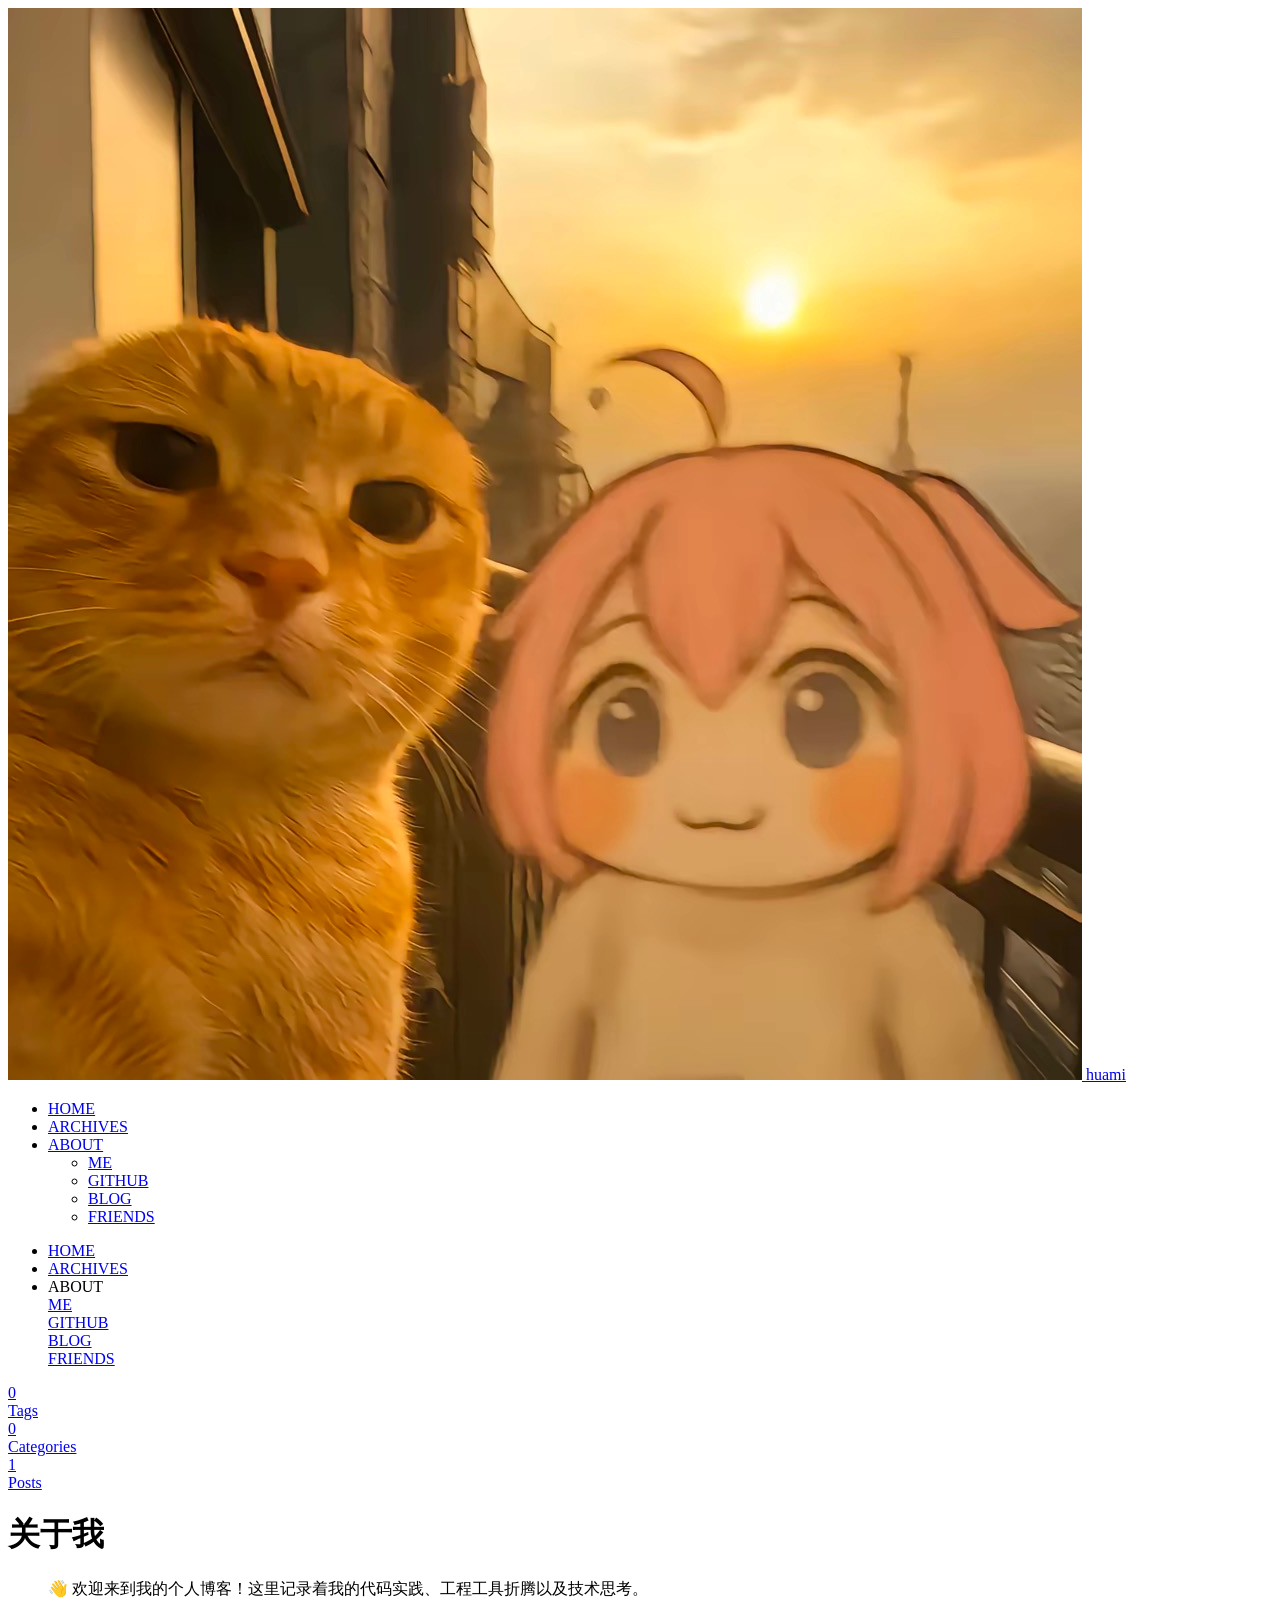
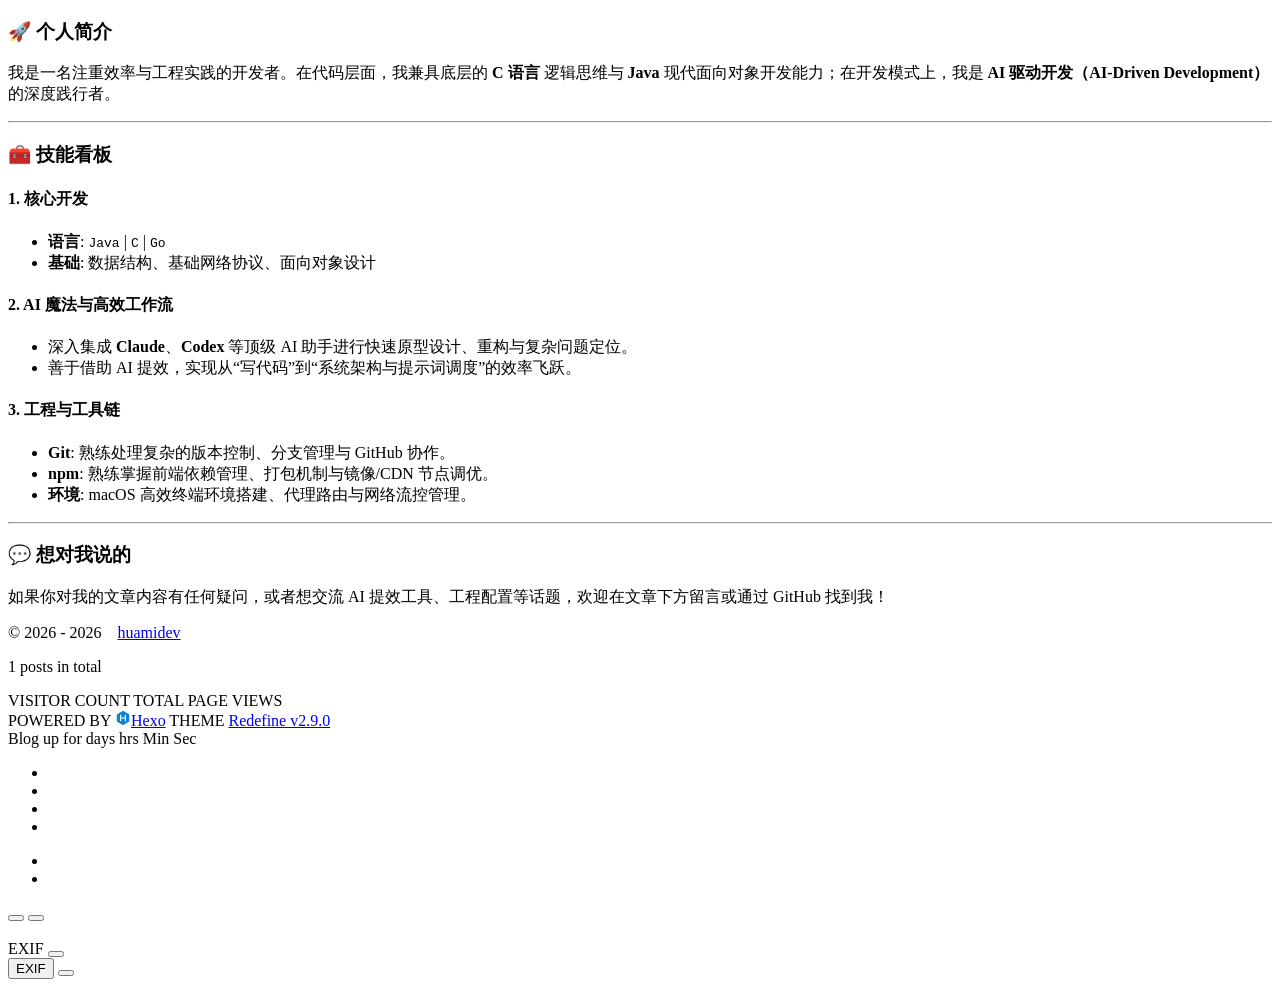
==== about/index.html @ 4a4db2a5 "Site updated: 2026-08-03 13:58:43" ====
<!DOCTYPE html>
<html lang="en">
<head>
    <meta charset="utf-8">
    <meta name="viewport" content="width=device-width, initial-scale=1">
    <meta name="keywords" content="Hexo Theme Redefine">
    
    
    <meta name="author" content="huamidev">
    
    <!-- Completely eliminate flash of wrong theme -->
    <script>
        (function() {
            const THEME_KEY = "REDEFINE-THEME-STATUS";
            const DARK = "dark", LIGHT = "light";
            
            // Get preferred theme
            function getTheme() {
                try {
                    const saved = localStorage.getItem(THEME_KEY);
                    if (saved) {
                        const { isDark } = JSON.parse(saved);
                        return isDark ? DARK : LIGHT;
                    }
                } catch (e) {}
                
                return matchMedia("(prefers-color-scheme: dark)").matches ? DARK : LIGHT;
            }
            
            // Apply theme to document
            function applyTheme(theme) {
                const isDark = theme === DARK;
                const root = document.documentElement;
                
                // Set classes for compatibility
                root.classList.add(theme);
                root.classList.remove(isDark ? LIGHT : DARK);
                root.style.colorScheme = theme;
            }
            
            // Initial application
            const theme = getTheme();
            applyTheme(theme);
            
            // Listen for system preference changes
            matchMedia("(prefers-color-scheme: dark)").addEventListener("change", ({ matches }) => {
                // Only update if using system preference (no localStorage entry)
                if (!localStorage.getItem(THEME_KEY)) {
                    applyTheme(matches ? DARK : LIGHT);
                }
            });
            
            // Set body classes ASAP (before DOMContentLoaded)
            (function() {
                const addBodyClass = () => {
                    const b = document.body;
                    if (!b) return false;
                    b.classList.add(theme + "-mode");
                    return true;
                };

                // Try immediately
                if (addBodyClass()) return;

                // Observe until body exists
                const mo = new MutationObserver(() => {
                    if (addBodyClass()) mo.disconnect();
                });
                mo.observe(document.documentElement, { childList: true, subtree: true });
            })();
        })();
    </script>
    
    <!-- preconnect -->
    <link rel="preconnect" href="https://fonts.googleapis.com">
    <link rel="preconnect" href="https://fonts.gstatic.com" crossorigin>

    
        
        
        
            <link rel="preconnect" href="https://registry.npmmirror.com" crossorigin>
        
    
    <!--- Seo Part-->
    
    <link rel="canonical" href="http://huamidev.com/about/"/>
    <meta name="robots" content="index,follow">
    <meta name="googlebot" content="index,follow">
    <meta name="revisit-after" content="1 days">
    
    
        
        <meta name="description" content="Hexo Theme Redefine, Redefine Your Hexo Journey.">
<meta property="og:type" content="website">
<meta property="og:title" content="关于我">
<meta property="og:url" content="http://huamidev.com/about/index.html">
<meta property="og:site_name" content="huami">
<meta property="og:description" content="Hexo Theme Redefine, Redefine Your Hexo Journey.">
<meta property="og:locale" content="en_US">
<meta property="og:image" content="http://huamidev.com/images/redefine-og.webp">
<meta property="article:published_time" content="2026-08-03T05:50:00.000Z">
<meta property="article:modified_time" content="2026-08-03T05:57:44.595Z">
<meta property="article:author" content="huamidev">
<meta name="twitter:card" content="summary">
<meta name="twitter:image" content="http://huamidev.com/images/redefine-og.webp">
    
    
    <!--- Icon Part-->
    <link rel="icon" type="image/png" href="/images/avatar.jpg" sizes="192x192">
    <link rel="apple-touch-icon" sizes="180x180" href="/images/avatar.jpg">
    <meta name="theme-color" content="#A31F34">
    <link rel="shortcut icon" href="/images/avatar.jpg">
    <!--- Page Info-->
    
    <title>
        
            关于我 | huami
        
    </title>

    <link rel="stylesheet" href="https://registry.npmmirror.com/hexo-theme-redefine/2.9.0/files/source/fonts/Chillax/chillax.css">

    <!--- Inject Part-->
    

    
<link rel="stylesheet" href="/css/style.css">


    
        <link rel="stylesheet" href="https://registry.npmmirror.com/hexo-theme-redefine/2.9.0/files/source/css/build/tailwind.css">
    

    <link rel="stylesheet" href="https://registry.npmmirror.com/hexo-theme-redefine/2.9.0/files/source/fonts/GeistMono/geist-mono.css">
    <link rel="stylesheet" href="https://registry.npmmirror.com/hexo-theme-redefine/2.9.0/files/source/fonts/Geist/geist.css">
    <!--- Font Part-->
    
    
    
    
    
    

    <script id="hexo-configurations">
    window.config = {"hostname":"huamidev.com","root":"/","language":"en"};
    window.theme = {"articles":{"style":{"font_size":"16px","line_height":1.5,"image_border_radius":"14px","image_alignment":"center","image_caption":false,"link_icon":true,"delete_mask":false,"title_alignment":"left","headings_top_spacing":{"h1":"3.2rem","h2":"2.4rem","h3":"1.9rem","h4":"1.6rem","h5":"1.4rem","h6":"1.3rem"}},"word_count":{"enable":true,"count":true,"min2read":true},"author_label":{"enable":true,"auto":false,"list":[]},"code_block":{"copy":true,"style":"mac","highlight_theme":{"light":"github","dark":"vs2015"},"font":{"enable":false,"family":null,"url":null}},"toc":{"enable":true,"max_depth":3,"number":false,"expand":true,"init_open":true},"copyright":{"enable":true,"default":"cc_by_nc_sa"},"lazyload":true,"pangu_js":false,"recommendation":{"enable":false,"title":"推荐阅读","limit":3,"mobile_limit":2,"placeholder":"/images/wallhaven-wqery6-light.webp","skip_dirs":[]}},"colors":{"primary":"#A31F34","secondary":null,"default_mode":"light"},"global":{"fonts":{"chinese":{"enable":false,"family":null,"url":null},"english":{"enable":false,"family":null,"url":null},"title":{"enable":false,"family":null,"url":null}},"content_max_width":"1000px","sidebar_width":"210px","hover":{"shadow":true,"scale":false},"scroll_progress":{"bar":false,"percentage":true},"website_counter":{"url":"https://cn.vercount.one/js","enable":true,"site_pv":true,"site_uv":true,"post_pv":true},"single_page":true,"preloader":{"enable":false,"custom_message":null},"side_tools":{"gear_rotation":true,"auto_expand":false},"open_graph":{"enable":true,"image":"/images/redefine-og.webp","description":"Hexo Theme Redefine, Redefine Your Hexo Journey."},"google_analytics":{"enable":false,"id":null}},"home_banner":{"enable":true,"style":"fixed","image":{"light":"/images/wallhaven-wqery6-light.webp","dark":"/images/wallhaven-wqery6-dark.webp"},"title":"huami''s personal blog","subtitle":{"text":[],"hitokoto":{"enable":false,"show_author":false,"api":"https://v1.hitokoto.cn"},"typing_speed":100,"backing_speed":80,"starting_delay":500,"backing_delay":1500,"loop":true,"smart_backspace":true},"text_color":{"light":"#fff","dark":"#d1d1b6"},"text_style":{"title_size":"2.8rem","subtitle_size":"1.5rem","line_height":1.2},"custom_font":{"enable":false,"family":null,"url":null},"social_links":{"enable":false,"style":"default","links":[{"icon":"fa-brands fa-github","url":null},{"icon":"fa-brands fa-twitter","url":null},{"icon":"fa-solid fa-at","url":"you@example.com"},{"icon":"fa-brands fa-telegram","url":null},{"icon":"/images/custom-icon.svg","url":null}],"qrs":[{"icon":"fa-brands fa-weixin","qr":null},{"icon":"/images/custom-icon.svg","qr":null}]}},"plugins":{"feed":{"enable":false},"aplayer":{"enable":false,"type":"fixed","audios":[{"name":null,"artist":null,"url":null,"cover":null,"lrc":null}]},"mermaid":{"enable":false,"version":"11.4.1","theme":{"light":"default","dark":"dark"}}},"version":"2.9.0","navbar":{"auto_hide":false,"color":{"left":"#f78736","right":"#367df7","transparency":35},"width":{"home":"1200px","pages":"1000px"},"links":{"Home":{"path":"/","icon":"fa-regular fa-house"},"Archives":{"path":"/archives","icon":"fa-regular fa-archive"},"About":{"icon":"fa-regular fa-user","submenus":{"Me":"/about/","Github":"https://github.com/huamidev.github.io","Blog":"https://huamidev.com","Friends":"/friends"}}},"search":{"enable":false,"preload":true}},"page_templates":{"friends_column":2,"tags_style":"blur","masonry":{"batch_size":12,"initial_batch_size":24}},"home":{"sidebar":{"enable":true,"position":"left","first_item":"menu","announcement":null,"show_on_mobile":true,"links":null},"article_date_format":"auto","excerpt_length":200,"categories":{"enable":true,"limit":3},"tags":{"enable":true,"limit":3}},"footer":{"runtime":true,"icon":"<i class=\"fa-solid fa-heart fa-beat\" style=\"--fa-animation-duration: 0.5s; color: #f54545\"></i>","start":"2026/8/3 13:27:57","statistics":true,"customize":null,"icp":{"enable":false,"number":null,"url":null}},"footerStart":"2026/8/3 13:27:57","mermaid":{"style":{"light":"default","dark":"dark"}}};
    window.lang_ago = {"second":"%s seconds ago","minute":"%s minutes ago","hour":"%s hours ago","day":"%s days ago","week":"%s weeks ago","month":"%s months ago","year":"%s years ago"};
    window.i18n = {"search":"Search...","toc":"On this page","prev":"Prev","next":"Next","prev_posts":"Prev posts","next_posts":"Next posts","page":"Page %d","recent_posts":"Recent Posts","share":"Share","powered_by":"POWERED BY %s","theme":"THEME","rss_feed":"RSS Feed","category":"Category","categories":"Categories","tag":"Tag","tags":"Tags","post":"Post","posts":"Posts","tagcloud":"Tag Cloud","comment":"Comment","comments":"Comments","home":"Home","archive":"Archive","archives":"Archives","top":"TOP","sticky":"Sticky","go-back-home":"Go Back Home","masonry_loading":"Loading photos...","image_viewer":"Image viewer","close":"Close","exif":{"title":"EXIF","cards":{"camera":"Camera","lens":"Lens","exposure":"Exposure","other":"Other"},"fields":{"make":"Brand","model":"Model","date_taken":"Date taken","lens_model":"Lens","focal_length":"Focal length","focus_mode":"Focus mode","shutter":"Shutter","aperture":"Aperture","iso":"ISO","exposure_program":"Exposure program","exposure_compensation":"Exposure compensation","metering_mode":"Metering mode","flash":"Flash","white_balance":"White balance","latitude":"Latitude","longitude":"Longitude","altitude":"Altitude"},"status":{"loading":"Loading...","no_exif":"No EXIF available","library_missing":"EXIF library not loaded","image_source_missing":"Image source unavailable","unavailable":"EXIF unavailable (blocked by CORS or missing metadata)","flag_unavailable":"EXIF unavailable"}},"about":"About","changelog":"Changelog","links":"Links","link":"Link","friends":"Friends","friend":"Friend","timeline":"Timeline","shuoshuo":"Shuoshuo","bookmarks":"Bookmarks","site_uv":"VISITOR COUNT","site_pv":"TOTAL PAGE VIEWS","read_more":"Read more","wordcount":"Words","min2read":"Mins","status":"Status","runtime":"Blog up for","days":"days","hours":"hrs","minutes":"Min","seconds":"Sec","optimized_by":"and Optimized by Evan","rights":"All Rights Reserved","site_posts":"%s posts in total","site_wordcount":"%s words in total","copyright":{"author":"Author","title":"Title","link":"Link","create_time":"Created at","update_time":"Updated at","license_title":"License","license_content":"This work is licensed under %s.","all_rights_reserved":"All Rights Reserved &#169; %s","public_domain":"This work is in the public domain."},"ago":{"second":"%s seconds ago","minute":"%s minutes ago","hour":"%s hours ago","day":"%s days ago","week":"%s weeks ago","month":"%s months ago","year":"%s years ago"},"create_time":"Created","update_time":"Updated","expired":"This post is written %s days ago, and the content may not be up to date."};
    window.data = {"masonry":false};
  </script>
    
    <!--- Fontawesome Part-->
    <link rel="stylesheet" href="https://registry.npmmirror.com/hexo-theme-redefine/2.9.0/files/source/fontawesome/fontawesome.min.css">
    <link rel="stylesheet" href="https://registry.npmmirror.com/hexo-theme-redefine/2.9.0/files/source/fontawesome/brands.min.css">
    <link rel="stylesheet" href="https://registry.npmmirror.com/hexo-theme-redefine/2.9.0/files/source/fontawesome/solid.min.css">
    <link rel="stylesheet" href="https://registry.npmmirror.com/hexo-theme-redefine/2.9.0/files/source/fontawesome/regular.min.css">
    
    
    
    
<meta name="generator" content="Hexo 8.1.2"></head>


<body>
	<div class="progress-bar-container">
	

	
	<span class="pjax-progress-bar"></span>
	<!--        <span class="swup-progress-icon">-->
	<!--            <i class="fa-solid fa-circle-notch fa-spin"></i>-->
	<!--        </span>-->
	
</div>

<main class="page-container" id="swup">

	

	<div class="main-content-container flex flex-col justify-between min-h-dvh">
		<div class="main-content-header">
			<header class="navbar-container px-6 md:px-12">
    <div class="navbar-content transition-navbar ">
        <div class="left">
            
                <a class="logo-image h-8 w-8 sm:w-10 sm:h-10 mr-3" href="/">
                    <img src="/images/avatar.jpg" class="w-full h-full rounded-xs">
                </a>
            
            <a class="logo-title" href="/">
                
                huami
                
            </a>
        </div>

        <div class="right">
            <!-- PC -->
            <div class="desktop">
                <ul class="navbar-list">
                    
                        
                            

                            <li class="navbar-item">
                                <!-- Menu -->
                                <a class=""
                                   href="/"
                                        >
                                    <i class="fa-regular fa-house fa-fw"></i>
                                    HOME
                                    
                                </a>

                                <!-- Submenu -->
                                
                            </li>
                    
                        
                            

                            <li class="navbar-item">
                                <!-- Menu -->
                                <a class=""
                                   href="/archives"
                                        >
                                    <i class="fa-regular fa-archive fa-fw"></i>
                                    ARCHIVES
                                    
                                </a>

                                <!-- Submenu -->
                                
                            </li>
                    
                        
                            

                            <li class="navbar-item">
                                <!-- Menu -->
                                <a class="has-dropdown"
                                   href="#"
                                        onClick=&#34;return false;&#34;>
                                    <i class="fa-regular fa-user fa-fw"></i>
                                    ABOUT
                                    <i class="fa-solid fa-chevron-down fa-fw"></i>
                                </a>

                                <!-- Submenu -->
                                
                                    <ul class="sub-menu">
                                        
                                            <li>
                                                <a href="/about/">
                                                    ME
                                                </a>
                                            </li>
                                        
                                            <li>
                                                <a target="_blank" rel="noopener" href="https://github.com/huamidev.github.io">
                                                    GITHUB
                                                </a>
                                            </li>
                                        
                                            <li>
                                                <a href="https://huamidev.com">
                                                    BLOG
                                                </a>
                                            </li>
                                        
                                            <li>
                                                <a href="/friends">
                                                    FRIENDS
                                                </a>
                                            </li>
                                        
                                    </ul>
                                
                            </li>
                    
                    
                </ul>
            </div>
            <!-- Mobile -->
            <div class="mobile">
                
                <div class="icon-item navbar-bar">
                    <div class="navbar-bar-middle"></div>
                </div>
            </div>
        </div>
    </div>

    <!-- Mobile sheet -->
    <div class="navbar-drawer h-dvh w-full absolute top-0 left-0 bg-background-color flex flex-col justify-between">
        <ul class="drawer-navbar-list flex flex-col px-4 justify-center items-start">
            
                
                    

                    <li class="drawer-navbar-item text-base my-1.5 flex flex-col w-full">
                        
                        <a class="py-1.5 px-2 flex flex-row items-center justify-between gap-1 hover:!text-primary active:!text-primary text-2xl font-semibold group border-b border-border-color hover:border-primary w-full "
                           href="/"
                        >
                            <span>
                                HOME
                            </span>
                            
                                <i class="fa-regular fa-house fa-sm fa-fw"></i>
                            
                        </a>
                        

                        
                    </li>
            
                
                    

                    <li class="drawer-navbar-item text-base my-1.5 flex flex-col w-full">
                        
                        <a class="py-1.5 px-2 flex flex-row items-center justify-between gap-1 hover:!text-primary active:!text-primary text-2xl font-semibold group border-b border-border-color hover:border-primary w-full "
                           href="/archives"
                        >
                            <span>
                                ARCHIVES
                            </span>
                            
                                <i class="fa-regular fa-archive fa-sm fa-fw"></i>
                            
                        </a>
                        

                        
                    </li>
            
                
                    

                    <li class="drawer-navbar-item-sub text-base my-1.5 flex flex-col w-full">
                        
                        <div class="py-1.5 px-2 flex flex-row items-center justify-between gap-1 hover:!text-primary active:!text-primary cursor-pointer text-2xl font-semibold group border-b border-border-color hover:border-primary w-full "
                             navbar-data-toggle="submenu-About"
                        >
                            <span>
                                ABOUT
                            </span>
                            
                                <i class="fa-solid fa-chevron-right fa-sm fa-fw transition-all"></i>
                            
                        </div>
                        

                        
                            <div class="flex-col items-start px-2 py-2 hidden" data-target="submenu-About">
                                
                                    <div class="drawer-navbar-item text-base flex flex-col justify-center items-start hover:underline active:underline hover:underline-offset-1 rounded-3xl">
                                        <a class=" text-third-text-color text-xl"
                                           href="/about/">ME</a>
                                    </div>
                                
                                    <div class="drawer-navbar-item text-base flex flex-col justify-center items-start hover:underline active:underline hover:underline-offset-1 rounded-3xl">
                                        <a class=" text-third-text-color text-xl"
                                           target="_blank" rel="noopener" href="https://github.com/huamidev.github.io">GITHUB</a>
                                    </div>
                                
                                    <div class="drawer-navbar-item text-base flex flex-col justify-center items-start hover:underline active:underline hover:underline-offset-1 rounded-3xl">
                                        <a class=" text-third-text-color text-xl"
                                           href="https://huamidev.com">BLOG</a>
                                    </div>
                                
                                    <div class="drawer-navbar-item text-base flex flex-col justify-center items-start hover:underline active:underline hover:underline-offset-1 rounded-3xl">
                                        <a class=" text-third-text-color text-xl"
                                           href="/friends">FRIENDS</a>
                                    </div>
                                
                            </div>
                        
                    </li>
            

            
            
        </ul>

        <div class="statistics flex justify-around my-2.5">
    <a class="item tag-count-item flex flex-col justify-center items-center w-20" href="/tags">
        <div class="number text-2xl sm:text-xl text-second-text-color font-semibold">0</div>
        <div class="label text-third-text-color text-sm">Tags</div>
    </a>
    <a class="item tag-count-item flex flex-col justify-center items-center w-20" href="/categories">
        <div class="number text-2xl sm:text-xl text-second-text-color font-semibold">0</div>
        <div class="label text-third-text-color text-sm">Categories</div>
    </a>
    <a class="item tag-count-item flex flex-col justify-center items-center w-20" href="/archives">
        <div class="number text-2xl sm:text-xl text-second-text-color font-semibold">1</div>
        <div class="label text-third-text-color text-sm">Posts</div>
    </a>
</div>
    </div>

    <div class="window-mask"></div>

</header>


		</div>

		<div class="main-content-body transition-fade-up">
			

			<div class="main-content">
				<div class="page-template-container">
	

	

	<div class="page-template-content markdown-body">
		
		<h1>关于我</h1>
		

		<blockquote>
<p>👋 欢迎来到我的个人博客！这里记录着我的代码实践、工程工具折腾以及技术思考。</p>
</blockquote>
<h3 id="🚀-个人简介"><a href="#🚀-个人简介" class="headerlink" title="🚀 个人简介"></a>🚀 个人简介</h3><p>我是一名注重效率与工程实践的开发者。在代码层面，我兼具底层的 <strong>C 语言</strong> 逻辑思维与 <strong>Java</strong> 现代面向对象开发能力；在开发模式上，我是 <strong>AI 驱动开发（AI-Driven Development）</strong> 的深度践行者。</p>
<hr>
<h3 id="🧰-技能看板"><a href="#🧰-技能看板" class="headerlink" title="🧰 技能看板"></a>🧰 技能看板</h3><h4 id="1-核心开发"><a href="#1-核心开发" class="headerlink" title="1. 核心开发"></a>1. 核心开发</h4><ul>
<li><strong>语言</strong>: <code>Java</code> | <code>C</code> | <code>Go</code></li>
<li><strong>基础</strong>: 数据结构、基础网络协议、面向对象设计</li>
</ul>
<h4 id="2-AI-魔法与高效工作流"><a href="#2-AI-魔法与高效工作流" class="headerlink" title="2. AI 魔法与高效工作流"></a>2. AI 魔法与高效工作流</h4><ul>
<li>深入集成 <strong>Claude</strong>、<strong>Codex</strong> 等顶级 AI 助手进行快速原型设计、重构与复杂问题定位。</li>
<li>善于借助 AI 提效，实现从“写代码”到“系统架构与提示词调度”的效率飞跃。</li>
</ul>
<h4 id="3-工程与工具链"><a href="#3-工程与工具链" class="headerlink" title="3. 工程与工具链"></a>3. 工程与工具链</h4><ul>
<li><strong>Git</strong>: 熟练处理复杂的版本控制、分支管理与 GitHub 协作。</li>
<li><strong>npm</strong>: 熟练掌握前端依赖管理、打包机制与镜像&#x2F;CDN 节点调优。</li>
<li><strong>环境</strong>: macOS 高效终端环境搭建、代理路由与网络流控管理。</li>
</ul>
<hr>
<h3 id="💬-想对我说的"><a href="#💬-想对我说的" class="headerlink" title="💬 想对我说的"></a>💬 想对我说的</h3><p>如果你对我的文章内容有任何疑问，或者想交流 AI 提效工具、工程配置等话题，欢迎在文章下方留言或通过 GitHub 找到我！</p>

	</div>

	<div class="page-template-comments">
		
	</div>
</div>

<div class="paginator">
	
</div>
  
			</div>

			
		</div>

		<div class="main-content-footer">
			<footer class="footer mt-5 py-5 h-auto text-base text-third-text-color relative border-t-2 border-t-border-color">
    <div class="info-container py-3 text-center">
        
        <div class="text-center">
            &copy;
            
              <span>2026</span>
              -
            
            2026&nbsp;&nbsp;<i class="fa-solid fa-heart fa-beat" style="--fa-animation-duration: 0.5s; color: #f54545"></i>&nbsp;&nbsp;<a href="/">huamidev</a>
            
                
                <p class="post-count space-x-0.5">
                    <span>
                        1 posts in total
                    </span>
                    
                </p>
            
        </div>
        
            <script data-swup-reload-script src="https://cn.vercount.one/js"></script>
            <div class="relative text-center lg:absolute lg:right-[20px] lg:top-1/2 lg:-translate-y-1/2 lg:text-right">
                
                    <span id="busuanzi_container_site_uv" class="lg:!block">
                        <span class="text-sm">VISITOR COUNT</span>
                        <span id="busuanzi_value_site_uv"></span>
                    </span>
                
                
                    <span id="busuanzi_container_site_pv" class="lg:!block">
                        <span class="text-sm">TOTAL PAGE VIEWS</span>
                        <span id="busuanzi_value_site_pv"></span>
                    </span>
                
            </div>
        
        <div class="relative text-center lg:absolute lg:left-[20px] lg:top-1/2 lg:-translate-y-1/2 lg:text-left">
            <span class="lg:block text-sm">POWERED BY <?xml version="1.0" encoding="utf-8"?><!DOCTYPE svg PUBLIC "-//W3C//DTD SVG 1.1//EN" "http://www.w3.org/Graphics/SVG/1.1/DTD/svg11.dtd"><svg class="relative top-[2px] inline-block align-baseline" version="1.1" id="圖層_1" xmlns="http://www.w3.org/2000/svg" xmlns:xlink="http://www.w3.org/1999/xlink" x="0px" y="0px" width="1rem" height="1rem" viewBox="0 0 512 512" enable-background="new 0 0 512 512" xml:space="preserve"><path fill="#0E83CD" d="M256.4,25.8l-200,115.5L56,371.5l199.6,114.7l200-115.5l0.4-230.2L256.4,25.8z M349,354.6l-18.4,10.7l-18.6-11V275H200v79.6l-18.4,10.7l-18.6-11v-197l18.5-10.6l18.5,10.8V237h112v-79.6l18.5-10.6l18.5,10.8V354.6z"/></svg><a target="_blank" class="text-base" href="https://hexo.io">Hexo</a></span>
            <span class="text-sm lg:block">THEME&nbsp;<a class="text-base" target="_blank" href="https://github.com/EvanNotFound/hexo-theme-redefine">Redefine v2.9.0</a></span>
        </div>
        
        
            <div>
                Blog up for <span class="odometer" id="runtime_days" ></span> days <span class="odometer" id="runtime_hours"></span> hrs <span class="odometer" id="runtime_minutes"></span> Min <span class="odometer" id="runtime_seconds"></span> Sec
            </div>
        
        
            <script data-swup-reload-script>
                try {
                    function odometer_init() {
                    const elements = document.querySelectorAll('.odometer');
                    elements.forEach(el => {
                        new Odometer({
                            el,
                            format: '( ddd).dd',
                            duration: 200
                        });
                    });
                    }
                    odometer_init();
                } catch (error) {}
            </script>
        
        
        
    </div>  
</footer>
		</div>
	</div>

	

	<div class="right-side-tools-container">
		<div class="side-tools-container">
	<ul class="hidden-tools-list">
		<li class="right-bottom-tools tool-font-adjust-plus flex justify-center items-center">
			<i class="fa-regular fa-magnifying-glass-plus"></i>
		</li>

		<li class="right-bottom-tools tool-font-adjust-minus flex justify-center items-center">
			<i class="fa-regular fa-magnifying-glass-minus"></i>
		</li>

		<li class="right-bottom-tools tool-dark-light-toggle flex justify-center items-center">
			<i class="fa-regular fa-moon"></i>
		</li>

		<!-- rss -->
		

		

		<li class="right-bottom-tools tool-scroll-to-bottom flex justify-center items-center">
			<i class="fa-regular fa-arrow-down"></i>
		</li>
	</ul>

	<ul class="visible-tools-list">
		<li class="right-bottom-tools toggle-tools-list flex justify-center items-center">
			<i class="fa-regular fa-cog fa-spin"></i>
		</li>
		
		<li class="right-bottom-tools tool-scroll-to-top flex justify-center items-center">
			<i class="arrow-up fas fa-arrow-up"></i>
			<span class="percent"></span>
		</li>
		
		
	</ul>
</div>
	</div>

	<div class="image-viewer-container" role="dialog" aria-modal="true" aria-label="Image viewer">
	<button class="image-viewer-close" type="button" aria-label="Close">
		<i class="fa-solid fa-xmark"></i>
	</button>
	<button class="image-viewer-prev" type="button" aria-label="Prev">
		<i class="fa-solid fa-chevron-left"></i>
	</button>
	<div class="image-viewer-frame">
		<img src="" alt="">
	</div>
	<div class="image-viewer-exif-panel hidden absolute left-1/2 bottom-20 -translate-x-1/2 w-[min(92vw,420px)] max-h-[60vh] overflow-hidden rounded-2xl bg-background-color-transparent-80 p-4 text-left shadow-redefine-flat backdrop-blur-md" role="dialog" aria-label="EXIF" aria-hidden="true">
		<div class="flex items-center justify-between mb-3">
			<span class="text-sm font-semibold text-first-text-color">EXIF</span>
			<button class="image-viewer-exif-close flex h-8 w-8 items-center justify-center rounded-full bg-background-color-transparent-80 text-first-text-color transition hover:bg-background-color-transparent-40" type="button" aria-label="Close">
				<i class="fa-solid fa-xmark text-[0.65rem]"></i>
			</button>
		</div>
		<div class="image-viewer-exif-cards grid grid-cols-1 sm:grid-cols-2 gap-3 max-h-[50vh] overflow-y-auto pr-1 scrollbar-hide"></div>
		<template class="image-viewer-exif-card-template">
			<div class="rounded-lg bg-background-color-transparent-40 px-3 py-2">
				<div class="image-viewer-exif-card-header flex items-center gap-2 mb-1">
					<i class="image-viewer-exif-card-icon fa-solid fa-circle-info text-xs text-third-text-color"></i>
					<div class="image-viewer-exif-card-title text-xs font-semibold text-first-text-color"></div>
				</div>
				<div class="image-viewer-exif-card-items flex flex-col gap-1"></div>
			</div>
		</template>
	</div>
	<button class="image-viewer-exif-toggle flex items-center gap-2 hidden absolute left-1/2 bottom-6 -translate-x-1/2 rounded-full border border-border-color bg-background-color-transparent-80 px-4 py-2 text-first-text-color backdrop-blur-md transition hover:bg-background-color-transparent-40" type="button" aria-label="EXIF" aria-expanded="false">
		<i class="fa-solid fa-circle-info text-xs"></i>
		<span class="text-xs font-semibold uppercase tracking-wider">EXIF</span>
	</button>
	<button class="image-viewer-next" type="button" aria-label="Next">
		<i class="fa-solid fa-chevron-right"></i>
	</button>
</div>


	

</main>


<script  src="https://registry.npmmirror.com/hexo-theme-redefine/2.9.0/files/source/js/build/libs/Swup.min.js" ></script><script  src="https://registry.npmmirror.com/hexo-theme-redefine/2.9.0/files/source/js/build/libs/SwupSlideTheme.min.js" ></script><script  src="https://registry.npmmirror.com/hexo-theme-redefine/2.9.0/files/source/js/build/libs/SwupScriptsPlugin.min.js" ></script><script  src="https://registry.npmmirror.com/hexo-theme-redefine/2.9.0/files/source/js/build/libs/SwupProgressPlugin.min.js" ></script><script  src="https://registry.npmmirror.com/hexo-theme-redefine/2.9.0/files/source/js/build/libs/SwupScrollPlugin.min.js" ></script><script  src="https://registry.npmmirror.com/hexo-theme-redefine/2.9.0/files/source/js/build/libs/SwupPreloadPlugin.min.js" ></script>
<script>
    window.swup = new Swup({
        plugins: [
            new SwupScriptsPlugin({
                optin: true,
            }),
            new SwupProgressPlugin(),
            new SwupScrollPlugin({
                offset: 80,
            }),
            new SwupSlideTheme({
                mainElement: ".main-content-body",
            }),
            new SwupPreloadPlugin(),
        ],
        containers: ["#swup"],
    });

    window.dispatchEvent(
        new CustomEvent("redefine:swup:ready", {
            detail: {
                swup: window.swup,
            },
        }),
    );
</script>



	<script type="module" src="https://registry.npmmirror.com/hexo-theme-redefine/2.9.0/files/source/js/build/main.js" ></script>


    <script  src="https://registry.npmmirror.com/hexo-theme-redefine/2.9.0/files/source/js/build/libs/odometer.min.js" ></script>
    <link rel="stylesheet" href="https://registry.npmmirror.com/hexo-theme-redefine/2.9.0/files/source/assets/odometer-theme-minimal.css">













<script  src="https://registry.npmmirror.com/hexo-theme-redefine/2.9.0/files/source/js/build/libs/moment-with-locales.min.js" data-swup-reload-script></script>


	
</body>

</html>
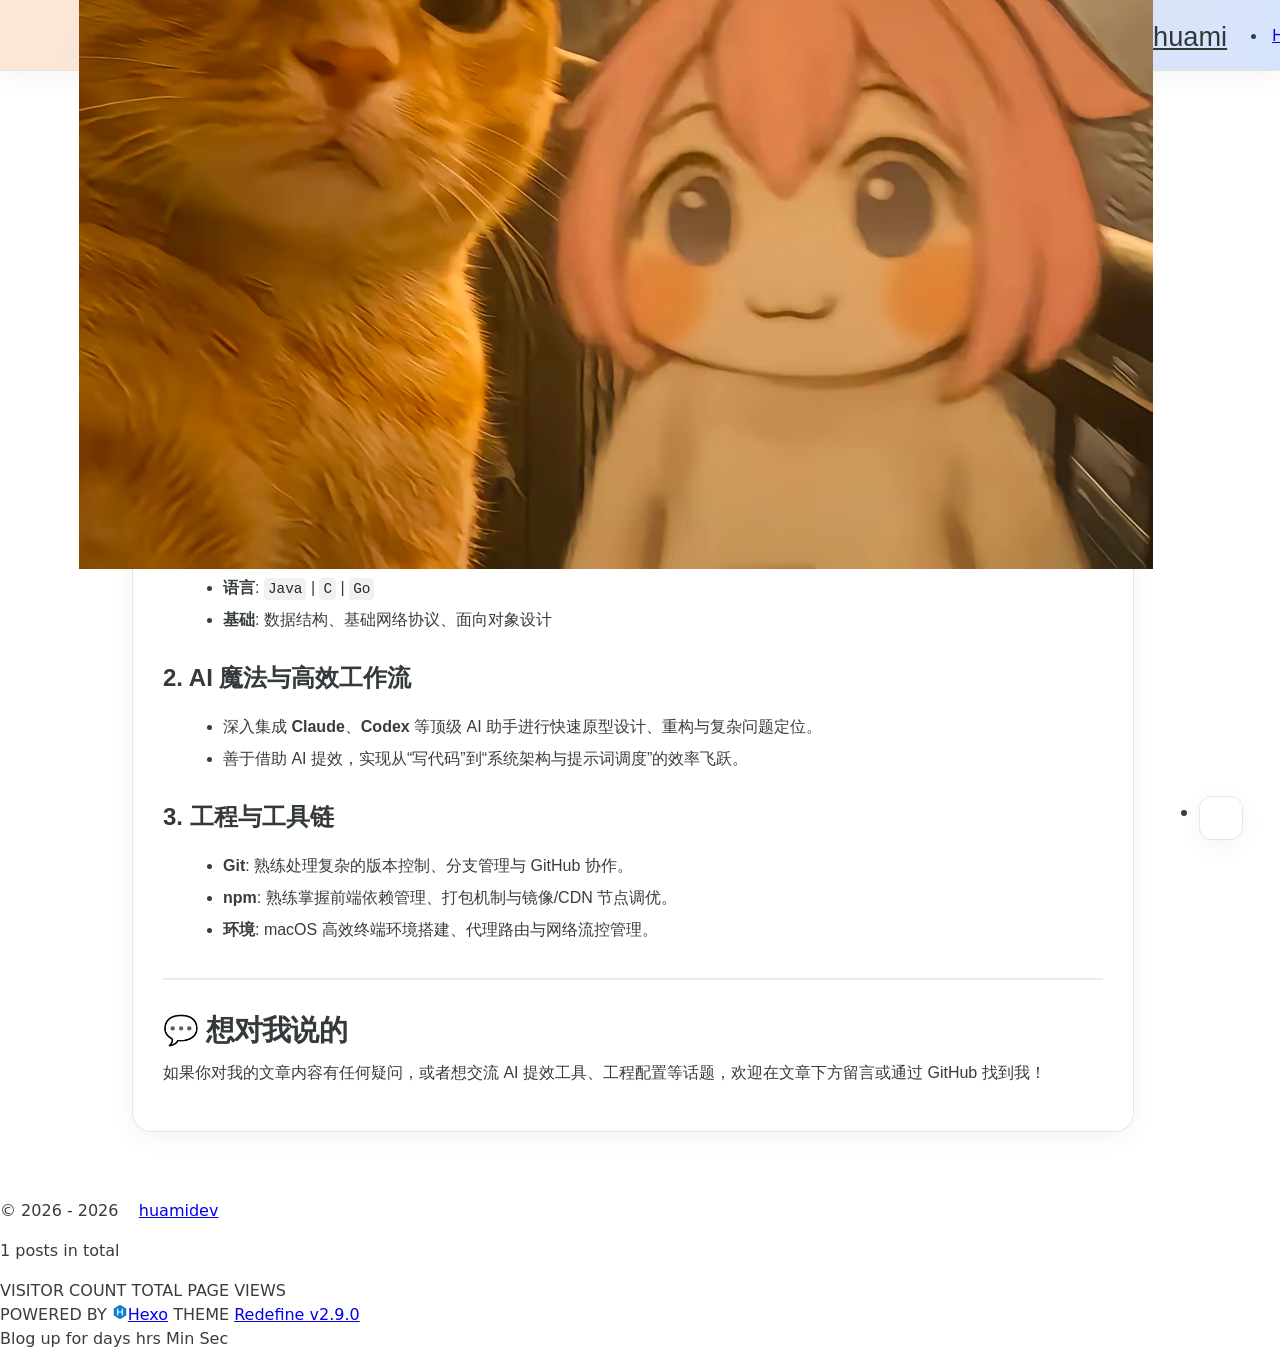
==== commit ac5442eb: "Site updated: 2026-08-03 14:25:28" ====
--- a/about/index.html
+++ b/about/index.html
@@ -109,7 +109,7 @@
     <!--- Icon Part-->
     <link rel="icon" type="image/png" href="/images/avatar.jpg" sizes="192x192">
     <link rel="apple-touch-icon" sizes="180x180" href="/images/avatar.jpg">
-    <meta name="theme-color" content="#A31F34">
+    <meta name="theme-color" content="#2D4A43">
     <link rel="shortcut icon" href="/images/avatar.jpg">
     <!--- Page Info-->
     
@@ -144,7 +144,7 @@
 
     <script id="hexo-configurations">
     window.config = {"hostname":"huamidev.com","root":"/","language":"en"};
-    window.theme = {"articles":{"style":{"font_size":"16px","line_height":1.5,"image_border_radius":"14px","image_alignment":"center","image_caption":false,"link_icon":true,"delete_mask":false,"title_alignment":"left","headings_top_spacing":{"h1":"3.2rem","h2":"2.4rem","h3":"1.9rem","h4":"1.6rem","h5":"1.4rem","h6":"1.3rem"}},"word_count":{"enable":true,"count":true,"min2read":true},"author_label":{"enable":true,"auto":false,"list":[]},"code_block":{"copy":true,"style":"mac","highlight_theme":{"light":"github","dark":"vs2015"},"font":{"enable":false,"family":null,"url":null}},"toc":{"enable":true,"max_depth":3,"number":false,"expand":true,"init_open":true},"copyright":{"enable":true,"default":"cc_by_nc_sa"},"lazyload":true,"pangu_js":false,"recommendation":{"enable":false,"title":"推荐阅读","limit":3,"mobile_limit":2,"placeholder":"/images/wallhaven-wqery6-light.webp","skip_dirs":[]}},"colors":{"primary":"#A31F34","secondary":null,"default_mode":"light"},"global":{"fonts":{"chinese":{"enable":false,"family":null,"url":null},"english":{"enable":false,"family":null,"url":null},"title":{"enable":false,"family":null,"url":null}},"content_max_width":"1000px","sidebar_width":"210px","hover":{"shadow":true,"scale":false},"scroll_progress":{"bar":false,"percentage":true},"website_counter":{"url":"https://cn.vercount.one/js","enable":true,"site_pv":true,"site_uv":true,"post_pv":true},"single_page":true,"preloader":{"enable":false,"custom_message":null},"side_tools":{"gear_rotation":true,"auto_expand":false},"open_graph":{"enable":true,"image":"/images/redefine-og.webp","description":"Hexo Theme Redefine, Redefine Your Hexo Journey."},"google_analytics":{"enable":false,"id":null}},"home_banner":{"enable":true,"style":"fixed","image":{"light":"/images/wallhaven-wqery6-light.webp","dark":"/images/wallhaven-wqery6-dark.webp"},"title":"huami''s personal blog","subtitle":{"text":[],"hitokoto":{"enable":false,"show_author":false,"api":"https://v1.hitokoto.cn"},"typing_speed":100,"backing_speed":80,"starting_delay":500,"backing_delay":1500,"loop":true,"smart_backspace":true},"text_color":{"light":"#fff","dark":"#d1d1b6"},"text_style":{"title_size":"2.8rem","subtitle_size":"1.5rem","line_height":1.2},"custom_font":{"enable":false,"family":null,"url":null},"social_links":{"enable":false,"style":"default","links":[{"icon":"fa-brands fa-github","url":null},{"icon":"fa-brands fa-twitter","url":null},{"icon":"fa-solid fa-at","url":"you@example.com"},{"icon":"fa-brands fa-telegram","url":null},{"icon":"/images/custom-icon.svg","url":null}],"qrs":[{"icon":"fa-brands fa-weixin","qr":null},{"icon":"/images/custom-icon.svg","qr":null}]}},"plugins":{"feed":{"enable":false},"aplayer":{"enable":false,"type":"fixed","audios":[{"name":null,"artist":null,"url":null,"cover":null,"lrc":null}]},"mermaid":{"enable":false,"version":"11.4.1","theme":{"light":"default","dark":"dark"}}},"version":"2.9.0","navbar":{"auto_hide":false,"color":{"left":"#f78736","right":"#367df7","transparency":35},"width":{"home":"1200px","pages":"1000px"},"links":{"Home":{"path":"/","icon":"fa-regular fa-house"},"Archives":{"path":"/archives","icon":"fa-regular fa-archive"},"About":{"icon":"fa-regular fa-user","submenus":{"Me":"/about/","Github":"https://github.com/huamidev.github.io","Blog":"https://huamidev.com","Friends":"/friends"}}},"search":{"enable":false,"preload":true}},"page_templates":{"friends_column":2,"tags_style":"blur","masonry":{"batch_size":12,"initial_batch_size":24}},"home":{"sidebar":{"enable":true,"position":"left","first_item":"menu","announcement":null,"show_on_mobile":true,"links":null},"article_date_format":"auto","excerpt_length":200,"categories":{"enable":true,"limit":3},"tags":{"enable":true,"limit":3}},"footer":{"runtime":true,"icon":"<i class=\"fa-solid fa-heart fa-beat\" style=\"--fa-animation-duration: 0.5s; color: #f54545\"></i>","start":"2026/8/3 13:27:57","statistics":true,"customize":null,"icp":{"enable":false,"number":null,"url":null}},"footerStart":"2026/8/3 13:27:57","mermaid":{"style":{"light":"default","dark":"dark"}}};
+    window.theme = {"articles":{"style":{"font_size":"16px","line_height":1.5,"image_border_radius":"14px","image_alignment":"center","image_caption":false,"link_icon":true,"delete_mask":false,"title_alignment":"left","headings_top_spacing":{"h1":"3.2rem","h2":"2.4rem","h3":"1.9rem","h4":"1.6rem","h5":"1.4rem","h6":"1.3rem"}},"word_count":{"enable":true,"count":true,"min2read":true},"author_label":{"enable":true,"auto":false,"list":[]},"code_block":{"copy":true,"style":"mac","highlight_theme":{"light":"github","dark":"vs2015"},"font":{"enable":false,"family":null,"url":null}},"toc":{"enable":true,"max_depth":3,"number":false,"expand":true,"init_open":true},"copyright":{"enable":true,"default":"cc_by_nc_sa"},"lazyload":true,"pangu_js":false,"recommendation":{"enable":false,"title":"推荐阅读","limit":3,"mobile_limit":2,"placeholder":"/images/wallhaven-wqery6-light.webp","skip_dirs":[]}},"colors":{"primary":"#2D4A43","secondary":null,"default_mode":"light"},"global":{"fonts":{"chinese":{"enable":false,"family":null,"url":null},"english":{"enable":false,"family":null,"url":null},"title":{"enable":false,"family":null,"url":null}},"content_max_width":"1000px","sidebar_width":"210px","hover":{"shadow":true,"scale":false},"scroll_progress":{"bar":false,"percentage":true},"website_counter":{"url":"https://cn.vercount.one/js","enable":true,"site_pv":true,"site_uv":true,"post_pv":true},"single_page":true,"preloader":{"enable":false,"custom_message":null},"side_tools":{"gear_rotation":true,"auto_expand":false},"open_graph":{"enable":true,"image":"/images/redefine-og.webp","description":"Hexo Theme Redefine, Redefine Your Hexo Journey."},"google_analytics":{"enable":false,"id":null}},"home_banner":{"enable":true,"style":"fixed","image":{"light":"/images/backround-mac.jpg","dark":"/images/backround-mac.jpg"},"title":"huami''s personal blog","subtitle":{"text":[],"hitokoto":{"enable":false,"show_author":false,"api":"https://v1.hitokoto.cn"},"typing_speed":100,"backing_speed":80,"starting_delay":500,"backing_delay":1500,"loop":true,"smart_backspace":true},"text_color":{"light":"#fff","dark":"#d1d1b6"},"text_style":{"title_size":"2.8rem","subtitle_size":"1.5rem","line_height":1.2},"custom_font":{"enable":false,"family":null,"url":null},"social_links":{"enable":false,"style":"default","links":[{"icon":"fa-brands fa-github","url":null},{"icon":"fa-brands fa-twitter","url":null},{"icon":"fa-solid fa-at","url":"you@example.com"},{"icon":"fa-brands fa-telegram","url":null},{"icon":"/images/custom-icon.svg","url":null}],"qrs":[{"icon":"fa-brands fa-weixin","qr":null},{"icon":"/images/custom-icon.svg","qr":null}]}},"plugins":{"feed":{"enable":false},"aplayer":{"enable":false,"type":"fixed","audios":[{"name":null,"artist":null,"url":null,"cover":null,"lrc":null}]},"mermaid":{"enable":false,"version":"11.4.1","theme":{"light":"default","dark":"dark"}}},"version":"2.9.0","navbar":{"auto_hide":false,"color":{"left":"#f78736","right":"#367df7","transparency":35},"width":{"home":"1200px","pages":"1000px"},"links":{"Home":{"path":"/","icon":"fa-regular fa-house"},"Archives":{"path":"/archives","icon":"fa-regular fa-archive"},"About":{"icon":"fa-regular fa-user","submenus":{"Me":"/about/","Github":"https://github.com/huamidev.github.io","Blog":"https://huamidev.com","Friends":"/friends"}}},"search":{"enable":false,"preload":true}},"page_templates":{"friends_column":2,"tags_style":"blur","masonry":{"batch_size":12,"initial_batch_size":24}},"home":{"sidebar":{"enable":true,"position":"left","first_item":"menu","announcement":null,"show_on_mobile":true,"links":null},"article_date_format":"auto","excerpt_length":200,"categories":{"enable":true,"limit":3},"tags":{"enable":true,"limit":3}},"footer":{"runtime":true,"icon":"<i class=\"fa-solid fa-heart fa-beat\" style=\"--fa-animation-duration: 0.5s; color: #f54545\"></i>","start":"2026/8/3 13:27:57","statistics":true,"customize":null,"icp":{"enable":false,"number":null,"url":null}},"footerStart":"2026/8/3 13:27:57","mermaid":{"style":{"light":"default","dark":"dark"}}};
     window.lang_ago = {"second":"%s seconds ago","minute":"%s minutes ago","hour":"%s hours ago","day":"%s days ago","week":"%s weeks ago","month":"%s months ago","year":"%s years ago"};
     window.i18n = {"search":"Search...","toc":"On this page","prev":"Prev","next":"Next","prev_posts":"Prev posts","next_posts":"Next posts","page":"Page %d","recent_posts":"Recent Posts","share":"Share","powered_by":"POWERED BY %s","theme":"THEME","rss_feed":"RSS Feed","category":"Category","categories":"Categories","tag":"Tag","tags":"Tags","post":"Post","posts":"Posts","tagcloud":"Tag Cloud","comment":"Comment","comments":"Comments","home":"Home","archive":"Archive","archives":"Archives","top":"TOP","sticky":"Sticky","go-back-home":"Go Back Home","masonry_loading":"Loading photos...","image_viewer":"Image viewer","close":"Close","exif":{"title":"EXIF","cards":{"camera":"Camera","lens":"Lens","exposure":"Exposure","other":"Other"},"fields":{"make":"Brand","model":"Model","date_taken":"Date taken","lens_model":"Lens","focal_length":"Focal length","focus_mode":"Focus mode","shutter":"Shutter","aperture":"Aperture","iso":"ISO","exposure_program":"Exposure program","exposure_compensation":"Exposure compensation","metering_mode":"Metering mode","flash":"Flash","white_balance":"White balance","latitude":"Latitude","longitude":"Longitude","altitude":"Altitude"},"status":{"loading":"Loading...","no_exif":"No EXIF available","library_missing":"EXIF library not loaded","image_source_missing":"Image source unavailable","unavailable":"EXIF unavailable (blocked by CORS or missing metadata)","flag_unavailable":"EXIF unavailable"}},"about":"About","changelog":"Changelog","links":"Links","link":"Link","friends":"Friends","friend":"Friend","timeline":"Timeline","shuoshuo":"Shuoshuo","bookmarks":"Bookmarks","site_uv":"VISITOR COUNT","site_pv":"TOTAL PAGE VIEWS","read_more":"Read more","wordcount":"Words","min2read":"Mins","status":"Status","runtime":"Blog up for","days":"days","hours":"hrs","minutes":"Min","seconds":"Sec","optimized_by":"and Optimized by Evan","rights":"All Rights Reserved","site_posts":"%s posts in total","site_wordcount":"%s words in total","copyright":{"author":"Author","title":"Title","link":"Link","create_time":"Created at","update_time":"Updated at","license_title":"License","license_content":"This work is licensed under %s.","all_rights_reserved":"All Rights Reserved &#169; %s","public_domain":"This work is in the public domain."},"ago":{"second":"%s seconds ago","minute":"%s minutes ago","hour":"%s hours ago","day":"%s days ago","week":"%s weeks ago","month":"%s months ago","year":"%s years ago"},"create_time":"Created","update_time":"Updated","expired":"This post is written %s days ago, and the content may not be up to date."};
     window.data = {"masonry":false};
--- a/css/style.css
+++ b/css/style.css
@@ -0,0 +1,5918 @@
+.title-hover-animation {
+  display: inline-block;
+  position: relative;
+  border-bottom: none;
+  line-height: 1.3;
+  vertical-align: top;
+  color: var(--second-text-color);
+}
+.title-hover-animation::before {
+  content: '';
+  position: absolute;
+  width: 100%;
+  height: 2px;
+  bottom: -4px;
+  left: 0;
+  background-color: var(--second-text-color);
+  visibility: hidden;
+  transform: scaleX(0);
+  transition-property: color, background, box-shadow, border-color, visibility, transform;
+  transition-delay: 0s, 0s, 0s, 0s, 0s, 0s;
+  transition-duration: 0.2s, 0.2s, 0.2s, 0.2s, 0.2s, 0.2s;
+  transition-timing-function: ease, ease, ease, ease, ease-in-out, ease-in-out;
+}
+@-moz-keyframes fade-in-down {
+  0% {
+    opacity: 0;
+    transform: translateY(-50px);
+  }
+  100% {
+    opacity: 1;
+    transform: translateY(0);
+  }
+}
+@-webkit-keyframes fade-in-down {
+  0% {
+    opacity: 0;
+    transform: translateY(-50px);
+  }
+  100% {
+    opacity: 1;
+    transform: translateY(0);
+  }
+}
+@-o-keyframes fade-in-down {
+  0% {
+    opacity: 0;
+    transform: translateY(-50px);
+  }
+  100% {
+    opacity: 1;
+    transform: translateY(0);
+  }
+}
+@keyframes fade-in-down {
+  0% {
+    opacity: 0;
+    transform: translateY(-50px);
+  }
+  100% {
+    opacity: 1;
+    transform: translateY(0);
+  }
+}
+@-moz-keyframes icon-animate {
+  0%, 100% {
+    transform: scale(1);
+  }
+  10%, 30% {
+    transform: scale(0.88);
+  }
+  20%, 40%, 60%, 80% {
+    transform: scale(1.08);
+  }
+  50%, 70% {
+    transform: scale(1.08);
+  }
+}
+@-webkit-keyframes icon-animate {
+  0%, 100% {
+    transform: scale(1);
+  }
+  10%, 30% {
+    transform: scale(0.88);
+  }
+  20%, 40%, 60%, 80% {
+    transform: scale(1.08);
+  }
+  50%, 70% {
+    transform: scale(1.08);
+  }
+}
+@-o-keyframes icon-animate {
+  0%, 100% {
+    transform: scale(1);
+  }
+  10%, 30% {
+    transform: scale(0.88);
+  }
+  20%, 40%, 60%, 80% {
+    transform: scale(1.08);
+  }
+  50%, 70% {
+    transform: scale(1.08);
+  }
+}
+@keyframes icon-animate {
+  0%, 100% {
+    transform: scale(1);
+  }
+  10%, 30% {
+    transform: scale(0.88);
+  }
+  20%, 40%, 60%, 80% {
+    transform: scale(1.08);
+  }
+  50%, 70% {
+    transform: scale(1.08);
+  }
+}
+:root {
+  --background-color: #fff;
+  --background-color-transparent: rgba(255,255,255,0.6);
+  --background-color-transparent-15: rgba(255,255,255,0.15);
+  --background-color-transparent-40: rgba(255,255,255,0.4);
+  --background-color-transparent-80: rgba(255,255,255,0.8);
+  --second-background-color: #fafafa;
+  --third-background-color: #f7f7f7;
+  --third-background-color-transparent: rgba(241,241,241,0.6);
+  --primary-color: #2d4a43;
+  --first-text-color: #323739;
+  --second-text-color: #343a3c;
+  --third-text-color: #5c6669;
+  --fourth-text-color: #eaeced;
+  --default-text-color: #373d3f;
+  --invert-text-color: #bebec6;
+  --border-color: rgba(0,0,0,0.08);
+  --selection-color: #3c6259;
+  --shadow-color-1: rgba(0,0,0,0.08);
+  --shadow-color-2: rgba(0,0,0,0.05);
+  --shadow-hover-color: rgba(0,0,0,0.28);
+  --scrollbar-color: #c1c1c1;
+  --scrollbar-color-hover: #a1a1a1;
+  --scroll-bar-bg-color: #fafafa;
+  --link-color: #323739;
+  --copyright-info-color: #c03;
+  --avatar-background-color: #06c;
+  --pjax-progress-bar-color: linear-gradient(45deg, #f10006, #ef5b00, #e59c01, #19ca05, #00cab5, #0264c8, #c303c3);
+  --archive-timeline-last-child-color: linear-gradient(to bottom, #e8e8e8 60%, rgba(0,0,0,0) 100%) 1 100%;
+  --note-blue-title-bg: #d6f7fb;
+  --note-red-title-bg: #fde9e9;
+  --note-cyan-title-bg: #e9fdf9;
+  --note-green-title-bg: #e9fde9;
+  --note-yellow-title-bg: #fdf9e9;
+  --note-gray-title-bg: #f9f9f9;
+  --note-type-title-bg: #fdf3e9;
+  --note-black-title-bg: #e9e9e9;
+  --note-purple-title-bg: #f9e9fd;
+  --home-banner-text-color: #fff;
+  --home-banner-icons-container-border-color: rgba(255,255,255,0.35);
+  --home-banner-icons-container-background-color: rgba(255,255,255,0.3);
+  --redefine-box-shadow: var(--shadow-color-2) 0px 6px 24px 0px, var(--shadow-color-1) 0px 0px 0px 1px;
+  --redefine-box-shadow-hover: var(--shadow-color-2) 0px 6px 24px 0px, var(--shadow-color-1) 0px 0px 0px 1px, var(--shadow-color-1) 0px 0px 0px 1px inset;
+  --redefine-box-shadow-flat: var(--shadow-color-2) 0px 1px 4px 0px, var(--shadow-color-1) 0px 0px 0px 1px;
+  --redefine-box-shadow-flat-hover: var(--shadow-color-2) 0px 1px 4px 0px, var(--shadow-color-1) 0px 0px 0px 1px, var(--shadow-color-1) 0px 0px 0px 1px inset;
+  --mermaid-theme: $mermaid-theme;
+}
+.light {
+  --background-color: #fff;
+  --background-color-transparent: rgba(255,255,255,0.6);
+  --background-color-transparent-15: rgba(255,255,255,0.15);
+  --background-color-transparent-40: rgba(255,255,255,0.4);
+  --background-color-transparent-80: rgba(255,255,255,0.8);
+  --second-background-color: #fafafa;
+  --third-background-color: #f7f7f7;
+  --third-background-color-transparent: rgba(241,241,241,0.6);
+  --primary-color: #2d4a43;
+  --first-text-color: #323739;
+  --second-text-color: #343a3c;
+  --third-text-color: #5c6669;
+  --fourth-text-color: #eaeced;
+  --default-text-color: #373d3f;
+  --invert-text-color: #bebec6;
+  --border-color: rgba(0,0,0,0.08);
+  --selection-color: #3c6259;
+  --shadow-color-1: rgba(0,0,0,0.08);
+  --shadow-color-2: rgba(0,0,0,0.05);
+  --shadow-hover-color: rgba(0,0,0,0.28);
+  --scrollbar-color: #c1c1c1;
+  --scrollbar-color-hover: #a1a1a1;
+  --scroll-bar-bg-color: #fafafa;
+  --link-color: #323739;
+  --copyright-info-color: #c03;
+  --avatar-background-color: #06c;
+  --pjax-progress-bar-color: linear-gradient(45deg, #f10006, #ef5b00, #e59c01, #19ca05, #00cab5, #0264c8, #c303c3);
+  --archive-timeline-last-child-color: linear-gradient(to bottom, #e8e8e8 60%, rgba(0,0,0,0) 100%) 1 100%;
+  --note-blue-title-bg: #d6f7fb;
+  --note-red-title-bg: #fde9e9;
+  --note-cyan-title-bg: #e9fdf9;
+  --note-green-title-bg: #e9fde9;
+  --note-yellow-title-bg: #fdf9e9;
+  --note-gray-title-bg: #f9f9f9;
+  --note-type-title-bg: #fdf3e9;
+  --note-black-title-bg: #e9e9e9;
+  --note-purple-title-bg: #f9e9fd;
+  --home-banner-text-color: #fff;
+  --home-banner-icons-container-border-color: rgba(255,255,255,0.35);
+  --home-banner-icons-container-background-color: rgba(255,255,255,0.3);
+  --redefine-box-shadow: var(--shadow-color-2) 0px 6px 24px 0px, var(--shadow-color-1) 0px 0px 0px 1px;
+  --redefine-box-shadow-hover: var(--shadow-color-2) 0px 6px 24px 0px, var(--shadow-color-1) 0px 0px 0px 1px, var(--shadow-color-1) 0px 0px 0px 1px inset;
+  --redefine-box-shadow-flat: var(--shadow-color-2) 0px 1px 4px 0px, var(--shadow-color-1) 0px 0px 0px 1px;
+  --redefine-box-shadow-flat-hover: var(--shadow-color-2) 0px 1px 4px 0px, var(--shadow-color-1) 0px 0px 0px 1px, var(--shadow-color-1) 0px 0px 0px 1px inset;
+  --mermaid-theme: $mermaid-theme;
+}
+.dark {
+  --background-color: #202124;
+  --background-color-transparent: rgba(32,33,36,0.4);
+  --background-color-transparent-15: rgba(32,33,36,0.15);
+  --background-color-transparent-40: rgba(32,33,36,0.4);
+  --background-color-transparent-80: rgba(32,33,36,0.8);
+  --second-background-color: #242529;
+  --third-background-color: #292b2f;
+  --third-background-color-transparent: rgba(32,33,36,0.6);
+  --primary-color: #2d4a43;
+  --first-text-color: #d2d2d7;
+  --second-text-color: #cbcbd1;
+  --third-text-color: #9595a2;
+  --fourth-text-color: #36363e;
+  --default-text-color: #bebec6;
+  --invert-text-color: #373d3f;
+  --border-color: rgba(255,255,255,0.08);
+  --selection-color: #3c6259;
+  --shadow-color-1: rgba(255,255,255,0.08);
+  --shadow-color-2: rgba(255,255,255,0.05);
+  --shadow-hover-color: rgba(69,69,69,0.28);
+  --scrollbar-color: #898989;
+  --scrollbar-color-hover: #a1a1a1;
+  --scroll-bar-bg-color: #2a2c30;
+  --link-color: #c5c5cc;
+  --copyright-info-color: #a30029;
+  --avatar-background-color: #005cb8;
+  --pjax-progress-bar-color: linear-gradient(45deg, #ea404a, #ea722f, #e9a71f, #67e559, #18ecec, #1b85f1, #ee1dee);
+  --archive-timeline-last-child-color: linear-gradient(to bottom, #323232 60%, rgba(255,255,255,0) 100%) 1 100%;
+  --note-blue-title-bg: #1e3e46;
+  --note-red-title-bg: #4e1e1e;
+  --note-cyan-title-bg: #1e4e4e;
+  --note-green-title-bg: #1e4e1e;
+  --note-yellow-title-bg: #4e4e1e;
+  --note-gray-title-bg: #4e4e4e;
+  --note-type-title-bg: #4e3a1e;
+  --note-black-title-bg: #1e1e1e;
+  --note-purple-title-bg: #4e1e4e;
+  --home-banner-text-color: #d1d1b6;
+  --home-banner-icons-container-border-color: rgba(197,197,197,0.35);
+  --home-banner-icons-container-background-color: rgba(197,197,197,0.3);
+  --redefine-box-shadow: var(--shadow-color-2) 0px 6px 24px 0px, var(--shadow-color-1) 0px 0px 0px 1px;
+  --redefine-box-shadow-hover: var(--shadow-color-2) 0px 6px 24px 0px, var(--shadow-color-1) 0px 0px 0px 1px, var(--shadow-color-1) 0px 0px 0px 1px inset;
+  --redefine-box-shadow-flat: var(--shadow-color-2) 0px 1px 4px 0px, var(--shadow-color-1) 0px 0px 0px 1px;
+  --redefine-box-shadow-flat-hover: var(--shadow-color-2) 0px 1px 4px 0px, var(--shadow-color-1) 0px 0px 0px 1px, var(--shadow-color-1) 0px 0px 0px 1px inset;
+  --mermaid-theme: $dark-mermaid-theme;
+}
+.redefine-box-shadow {
+  box-shadow: var(--redefine-box-shadow);
+}
+.redefine-box-shadow-flat {
+  box-shadow: var(--redefine-box-shadow-flat);
+}
+@media (min-width: 640px) {
+  .redefine-box-shadow:hover {
+    box-shadow: var(--redefine-box-shadow-hover);
+  }
+  .redefine-box-shadow-flat:hover {
+    box-shadow: var(--redefine-box-shadow);
+  }
+}
+.ellipsis {
+  overflow: hidden;
+  text-overflow: ellipsis;
+  white-space: nowrap;
+  width: 100%;
+}
+* {
+  transition-property: color, background, box-shadow, border-color;
+  transition-delay: 0s, 0s, 0s, 0s;
+  transition-duration: 0.2s, 0.2s, 0.2s, 0.2s;
+  transition-timing-function: ease, ease, ease, ease;
+}
+html,
+body {
+  position: relative;
+  width: 100%;
+  height: 100%;
+  margin: 0;
+  padding: 0;
+  color: var(--default-text-color);
+  background: var(--background-color);
+  font-family: Geist Variable, Noto Sans SC, -apple-system, system-ui, Segoe UI, Roboto, Ubuntu, Cantarell, Noto Sans, sans-serif, BlinkMacSystemFont, Helvetica Neue, PingFang SC, Hiragino Sans GB, Microsoft YaHei, Arial;
+  font-weight: 400;
+  font-size: 16px;
+  line-height: 1.5;
+  scrollbar-gutter: stable;
+  --navbar-height: 70px;
+}
+html::-webkit-scrollbar,
+body::-webkit-scrollbar {
+  width: 14px;
+  height: 8px;
+  transition: all 0.2s ease;
+  display: block;
+}
+html::-webkit-scrollbar-thumb,
+body::-webkit-scrollbar-thumb {
+  background: var(--scrollbar-color);
+  border-radius: 18px;
+  background-clip: content-box;
+  border: 3px solid transparent;
+}
+html::-webkit-scrollbar-track,
+body::-webkit-scrollbar-track {
+  background-color: var(--scroll-bar-bg-color);
+  border: 1px solid var(--shadow-color-1);
+}
+html::-webkit-scrollbar-thumb:hover,
+body::-webkit-scrollbar-thumb:hover {
+  background: var(--scrollbar-color-hover);
+  border-radius: 18px;
+  background-clip: content-box;
+  border: 3px solid transparent;
+}
+@media (max-width: 768px) {
+  html,
+  body {
+    font-size: 15.36px;
+    line-height: 1.44;
+  }
+}
+@media (max-width: 640px) {
+  html,
+  body {
+    font-size: 14.4px;
+    line-height: 1.35;
+  }
+}
+html .navbar-shrink,
+body .navbar-shrink {
+  --navbar-height: 50.4px;
+}
+::selection {
+  background: var(--selection-color);
+  color: #fff;
+}
+img[lazyload] {
+  padding: 10px;
+  margin: 20px auto !important;
+  cursor: not-allowed;
+  pointer-events: none;
+}
+.btn {
+  display: inline-block;
+  position: relative;
+  text-align: center;
+  cursor: pointer;
+  white-space: nowrap;
+  padding: 8px 16px;
+  background-color: var(--second-background-color) !important;
+  border-radius: 14px !important;
+  padding: 12px 16px !important;
+  text-decoration: none !important;
+  padding: 0;
+  border-radius: 18px;
+  box-sizing: border-box;
+  background: var(--background-color);
+  margin-bottom: 1rem;
+  box-shadow: var(--redefine-box-shadow);
+  box-shadow: var(--redefine-box-shadow-flat) !important;
+  user-select: none;
+  -moz-user-select: none;
+  -webkit-user-select: none;
+  -ms-user-select: none;
+  box-shadow: var(--redefine-box-shadow);
+  transition-property: color, background, box-shadow, border-color, transform;
+  transition-delay: 0s, 0s, 0s, 0s, 0s;
+  transition-duration: 0.2s, 0.2s, 0.2s, 0.2s, 0.2s;
+  transition-timing-function: ease, ease, ease, ease, linear;
+}
+@media (max-width: 768px) {
+  .btn {
+    margin-bottom: 0.8rem;
+  }
+}
+@media (max-width: 640px) {
+  .btn {
+    margin-bottom: 0.6rem;
+  }
+}
+.btn:hover {
+  box-shadow: var(--redefine-box-shadow-hover);
+}
+@media (max-width: 768px) {
+  .btn {
+    padding: -4;
+    border-radius: 18px;
+  }
+}
+@media (max-width: 640px) {
+  .btn {
+    padding: -8;
+    border-radius: 18px;
+  }
+}
+.btn:hover {
+  box-shadow: var(--redefine-box-shadow-hover);
+}
+.btn:hover,
+.btn:focus {
+  color: var(--primary-color);
+  background-color: var(--background-color) !important;
+  box-shadow: var(--redefine-box-shadow) !important;
+}
+.btn:active {
+  box-shadow: var(--redefine-box-shadow-flat) !important;
+  transform: scale(0.95);
+  transition: transform 0.1s ease;
+  background-color: var(--third-background-color) !important;
+}
+.clear {
+  clear: both;
+}
+.markdown-body {
+  font-family: 'Geist Variable', -apple-system, BlinkMacSystemFont, 'PingFang SC', 'Microsoft YaHei', 'Heiti SC', 'WenQuanYi Micro Hei', sans-serif, sans-serif;
+  font-size: 16px;
+}
+.markdown-body blockquote:not(.not-markdown) {
+  box-sizing: border-box;
+  margin: 20px 0;
+  color: var(--default-text-color);
+  background: var(--third-background-color);
+  padding: 0 1rem 0 0.5rem;
+  border-radius: 0 14px 14px 0;
+  position: relative;
+  border-left: 5px solid var(--default-text-color);
+}
+.markdown-body blockquote:not(.not-markdown) p,
+.markdown-body blockquote:not(.not-markdown) ul,
+.markdown-body blockquote:not(.not-markdown) ol {
+  padding: 5px 5px 5px 10px;
+}
+.markdown-body p:not(.not-markdown) {
+  line-height: 1.5;
+  color: var(--default-text-color);
+  font-weight: 400;
+  margin-bottom: 1rem;
+  margin-top: 0;
+}
+.markdown-body a:not(.not-markdown) {
+  position: relative;
+  outline: 0;
+  text-decoration: underline;
+  overflow-wrap: break-word;
+  cursor: pointer;
+  box-sizing: border-box;
+  padding-bottom: 2px;
+  text-underline-offset: 2px;
+  text-decoration-color: var(--fourth-text-color);
+  transition: text-decoration-color 0.2s ease;
+}
+.markdown-body a:not(.not-markdown).link {
+  padding-right: 0.1em;
+}
+.markdown-body a:not(.not-markdown) .fas,
+.markdown-body a:not(.not-markdown) .far,
+.markdown-body a:not(.not-markdown) fab {
+  margin: 0 2px 0 6px;
+  position: relative;
+  color: var(--third-text-color);
+  font-size: 0.88rem;
+}
+.markdown-body a:not(.not-markdown) .link-icon {
+  transition: transform 0.2s ease;
+}
+.markdown-body a:not(.not-markdown):hover,
+.markdown-body a:not(.not-markdown):focus {
+  text-decoration: underline !important;
+  text-decoration-color: var(--primary-color) !important;
+}
+.markdown-body a:not(.not-markdown):hover .link-icon,
+.markdown-body a:not(.not-markdown):focus .link-icon {
+  transform: translate(0.1em, -0.1em);
+}
+.markdown-body a:not(.not-markdown):hover::after,
+.markdown-body a:not(.not-markdown):focus::after {
+  background: var(--primary-color);
+  text-decoration: underline;
+}
+.markdown-body strong:not(.not-markdown) {
+  color: var(--default-text-color);
+}
+.markdown-body hr:not(.not-markdown) {
+  margin: 2rem 0;
+  border: 0;
+  border-top: 2px solid var(--shadow-color-1);
+}
+.markdown-body em:not(.not-markdown) {
+  color: var(--default-text-color);
+}
+.markdown-body ul:not(.not-markdown) > li,
+.markdown-body ol:not(.not-markdown) > li {
+  margin-left: 20px;
+  line-height: 2rem;
+}
+.markdown-body ul:not(.not-markdown) {
+  margin-bottom: 1.2rem;
+}
+.markdown-body ul:not(.not-markdown) li {
+  list-style: disc;
+}
+.markdown-body ul:not(.not-markdown) li ul li {
+  list-style: circle;
+}
+.markdown-body ul:not(.not-markdown) li ul li ul li {
+  list-style: square;
+}
+.markdown-body ol:not(.not-markdown) {
+  margin-bottom: 1.2rem;
+}
+.markdown-body ol:not(.not-markdown) li {
+  list-style: decimal;
+}
+.markdown-body ol:not(.not-markdown) li ul li {
+  list-style: disc;
+}
+.markdown-body ol:not(.not-markdown) li ul ul li {
+  list-style: circle;
+}
+.markdown-body ol:not(.not-markdown) li ol li {
+  list-style: upper-alpha;
+}
+.markdown-body ol:not(.not-markdown) li ol li ol li {
+  list-style: upper-roman;
+}
+.markdown-body li:not(.not-markdown) {
+  color: var(--default-text-color);
+}
+.markdown-body h1:not(.not-markdown),
+.markdown-body h2:not(.not-markdown),
+.markdown-body h3:not(.not-markdown),
+.markdown-body h4:not(.not-markdown),
+.markdown-body h5:not(.not-markdown),
+.markdown-body h6:not(.not-markdown),
+.markdown-body .h1:not(.not-markdown),
+.markdown-body .h2:not(.not-markdown),
+.markdown-body .h3:not(.not-markdown),
+.markdown-body .h4:not(.not-markdown),
+.markdown-body .h5:not(.not-markdown),
+.markdown-body .h6:not(.not-markdown) {
+  font-family: 'Geist Variable', -apple-system, BlinkMacSystemFont, 'PingFang SC', 'Microsoft YaHei', 'Heiti SC', 'WenQuanYi Micro Hei', sans-serif, sans-serif;
+  color: var(--second-text-color);
+  line-height: 1.5;
+}
+@media (max-width: 768px) {
+  .markdown-body h1:not(.not-markdown),
+  .markdown-body h2:not(.not-markdown),
+  .markdown-body h3:not(.not-markdown),
+  .markdown-body h4:not(.not-markdown),
+  .markdown-body h5:not(.not-markdown),
+  .markdown-body h6:not(.not-markdown),
+  .markdown-body .h1:not(.not-markdown),
+  .markdown-body .h2:not(.not-markdown),
+  .markdown-body .h3:not(.not-markdown),
+  .markdown-body .h4:not(.not-markdown),
+  .markdown-body .h5:not(.not-markdown),
+  .markdown-body .h6:not(.not-markdown) {
+    line-height: 1.44;
+  }
+}
+.markdown-body h1:not(.not-markdown),
+.markdown-body .h1:not(.not-markdown) {
+  font-size: 3.2rem;
+  font-weight: 650;
+  border-bottom: solid 2px var(--fourth-text-color);
+  margin-top: 3.2rem;
+  margin-bottom: 1rem;
+  letter-spacing: -0.025em;
+  line-height: 1.2;
+}
+@media (max-width: 768px) {
+  .markdown-body h1:not(.not-markdown),
+  .markdown-body .h1:not(.not-markdown) {
+    font-size: 1.7rem;
+    line-height: 1.2;
+  }
+}
+.markdown-body h2:not(.not-markdown),
+.markdown-body .h2:not(.not-markdown) {
+  font-size: 2.5rem;
+  font-weight: 650;
+  padding: 3px 0;
+  border-bottom: solid 2px var(--fourth-text-color);
+  margin-top: 2.4rem;
+  margin-bottom: 1rem;
+  letter-spacing: -0.025em;
+  line-height: 1.1;
+}
+@media (max-width: 768px) {
+  .markdown-body h2:not(.not-markdown),
+  .markdown-body .h2:not(.not-markdown) {
+    font-size: 1.6rem;
+    line-height: 1.1;
+  }
+}
+.markdown-body h3:not(.not-markdown),
+.markdown-body .h3:not(.not-markdown) {
+  font-size: 1.8rem;
+  font-weight: 600;
+  margin-top: 1.9rem;
+  margin-bottom: 0.75rem;
+  letter-spacing: -0.025em;
+  line-height: 1.3;
+}
+@media (max-width: 768px) {
+  .markdown-body h3:not(.not-markdown),
+  .markdown-body .h3:not(.not-markdown) {
+    font-size: 1.5rem;
+    line-height: 1.2;
+  }
+}
+.markdown-body h4:not(.not-markdown),
+.markdown-body .h4:not(.not-markdown) {
+  font-size: 1.5rem;
+  font-weight: 600;
+  margin-top: 1.6rem;
+  margin-bottom: 0.75rem;
+  line-height: 1.4;
+}
+@media (max-width: 768px) {
+  .markdown-body h4:not(.not-markdown),
+  .markdown-body .h4:not(.not-markdown) {
+    font-size: 1.4rem;
+    line-height: 1.3;
+  }
+}
+.markdown-body h5:not(.not-markdown),
+.markdown-body .h5:not(.not-markdown) {
+  font-size: 1.28rem;
+  font-weight: 600;
+  margin-top: 1.4rem;
+  margin-bottom: 0.5rem;
+  line-height: 1.3;
+}
+@media (max-width: 768px) {
+  .markdown-body h5:not(.not-markdown),
+  .markdown-body .h5:not(.not-markdown) {
+    font-size: 1.18rem;
+    line-height: 1.2;
+  }
+}
+.markdown-body h6:not(.not-markdown),
+.markdown-body .h6:not(.not-markdown) {
+  font-size: 1.2rem;
+  font-weight: 600;
+  margin-top: 1.3rem;
+  margin-bottom: 0.5rem;
+  line-height: 1.2;
+}
+@media (max-width: 768px) {
+  .markdown-body h6:not(.not-markdown),
+  .markdown-body .h6:not(.not-markdown) {
+    font-size: 1.1rem;
+    line-height: 1.1;
+  }
+}
+.markdown-body img:not(.not-markdown) {
+  box-sizing: border-box;
+  border-radius: 14px;
+  max-width: 100%;
+  cursor: zoom-in;
+  display: block;
+  transition-property: color, background, box-shadow, border-color, padding, margin;
+  transition-delay: 0s, 0s, 0s, 0s, 0s, 0s;
+  transition-duration: 0.2s, 0.2s, 0.2s, 0.2s, 0.2s, 0.2s;
+  transition-timing-function: ease, ease, ease, ease, linear, linear;
+  margin: 1rem auto 1rem;
+}
+.markdown-body del.mask:not(.not-markdown) {
+  text-decoration: none !important;
+  transition: 0.2s cubic-bezier(0.25, 0.46, 0.45, 0.94) color, 0.2s cubic-bezier(0.25, 0.46, 0.45, 0.94) background;
+}
+.markdown-body del.mask:not(.not-markdown) * {
+  transition: 0.35s cubic-bezier(0.25, 0.46, 0.45, 0.94) opacity;
+}
+.markdown-body del.mask:not(.not-markdown):not(:hover) {
+  color: transparent !important;
+  background: #000 !important;
+}
+.markdown-body del.mask:not(.not-markdown):not(:hover) * {
+  opacity: 0 !important;
+}
+.markdown-body del.mask:not(.not-markdown):not(:hover),
+.markdown-body del.mask:not(.not-markdown):not(:hover) * {
+  border: none !important;
+}
+.markdown-body > table:not(.not-markdown),
+.markdown-body .tab-pane > table:not(.not-markdown) {
+  border-spacing: 0;
+  border-collapse: collapse;
+  width: 100%;
+  overflow: auto;
+  margin-bottom: 1.2rem;
+  margin-top: 1rem;
+  box-shadow: var(--redefine-box-shadow-flat);
+  border-radius: 14px;
+}
+.markdown-body > table:not(.not-markdown) thead th,
+.markdown-body .tab-pane > table:not(.not-markdown) thead th {
+  border-bottom: 1px solid var(--shadow-color-1);
+  background-color: var(--third-background-color) !important;
+}
+.markdown-body > table:not(.not-markdown) thead th:first-child,
+.markdown-body .tab-pane > table:not(.not-markdown) thead th:first-child {
+  border-top-left-radius: 14px;
+}
+.markdown-body > table:not(.not-markdown) thead th:last-child,
+.markdown-body .tab-pane > table:not(.not-markdown) thead th:last-child {
+  border-top-right-radius: 14px;
+}
+.markdown-body > table:not(.not-markdown) tbody tr:last-child td:first-child,
+.markdown-body .tab-pane > table:not(.not-markdown) tbody tr:last-child td:first-child {
+  border-bottom-left-radius: 14px;
+}
+.markdown-body > table:not(.not-markdown) tbody tr:last-child td:last-child,
+.markdown-body .tab-pane > table:not(.not-markdown) tbody tr:last-child td:last-child {
+  border-bottom-right-radius: 14px;
+}
+.markdown-body > table:not(.not-markdown) td,
+.markdown-body .tab-pane > table:not(.not-markdown) td,
+.markdown-body > table:not(.not-markdown) th,
+.markdown-body .tab-pane > table:not(.not-markdown) th {
+  padding: 8px 16px;
+  border-left: 1px solid var(--shadow-color-1);
+}
+.markdown-body > table:not(.not-markdown) td:first-child,
+.markdown-body .tab-pane > table:not(.not-markdown) td:first-child,
+.markdown-body > table:not(.not-markdown) th:first-child,
+.markdown-body .tab-pane > table:not(.not-markdown) th:first-child {
+  border-left: none;
+}
+.markdown-body > table:not(.not-markdown) tr,
+.markdown-body .tab-pane > table:not(.not-markdown) tr {
+  background-color: var(--background-color);
+}
+.markdown-body > table:not(.not-markdown) tr:nth-child(2n),
+.markdown-body .tab-pane > table:not(.not-markdown) tr:nth-child(2n) {
+  background-color: var(--second-background-color);
+}
+.markdown-body mjx-container:not(.not-markdown) {
+  display: inline;
+  overflow-x: auto;
+  white-space: nowrap;
+  margin: 0 0.2rem;
+}
+.markdown-body mjx-container:not(.not-markdown):hover::-webkit-scrollbar-thumb {
+  border: 3px solid rgba(183,183,183,0.3);
+}
+.markdown-body mjx-container:not(.not-markdown)::-webkit-scrollbar {
+  width: 6px;
+  height: 6px;
+  transition: all 0.2s ease;
+  display: block;
+}
+.markdown-body mjx-container:not(.not-markdown)::-webkit-scrollbar-track {
+  background: transparent;
+  border: none;
+}
+.markdown-body mjx-container:not(.not-markdown)::-webkit-scrollbar-thumb {
+  border-radius: 20px;
+  border: 3px solid rgba(183,183,183,0);
+  transition: all 0.2s ease;
+}
+.markdown-body mjx-container:not(.not-markdown) svg {
+  display: inline-block /* Allow content to be centered properly */;
+}
+.markdown-body mjx-container[display="true"]:not(.not-markdown) {
+  display: block;
+  justify-content: center;
+  vertical-align: baseline;
+  overflow-x: auto;
+  text-align: center;
+  white-space: nowrap;
+  scrollbar-width: thin;
+  padding-bottom: 8px;
+}
+.markdown-body mjx-container[display="true"]:not(.not-markdown):hover::-webkit-scrollbar-thumb {
+  border: 3px solid rgba(183,183,183,0.3);
+}
+.markdown-body mjx-container[display="true"]:not(.not-markdown)::-webkit-scrollbar {
+  width: 6px;
+  height: 6px;
+  transition: all 0.2s ease;
+  display: block;
+}
+.markdown-body mjx-container[display="true"]:not(.not-markdown)::-webkit-scrollbar-track {
+  background: transparent;
+  border: none;
+}
+.markdown-body mjx-container[display="true"]:not(.not-markdown)::-webkit-scrollbar-thumb {
+  border-radius: 20px;
+  border: 3px solid rgba(183,183,183,0);
+  transition: all 0.2s ease;
+}
+.markdown-body mjx-container[display="true"]:not(.not-markdown) svg {
+  display: inline-block;
+}
+:root {
+  --inline-code-foreground: #24292e;
+  --inline-code-background: #f1f1f1;
+  --highlight-background: #fdfdfd;
+  --highlight-foreground: #24292e;
+  --highlight-keyword: #d73a49;
+  --highlight-link: #d73a49 /* Following the pattern, link should have the same color as keyword */;
+  --highlight-built-in: #e36209;
+  --highlight-number: #005cc5;
+  --highlight-string: #032f62;
+  --highlight-regexp: #032f62;
+  --highlight-subst: #24292e;
+  --highlight-comment: #6a737d;
+  --highlight-doctag: #d73a49;
+  --highlight-meta: #005cc5 /* Mapped based on the pattern for constant */;
+  --highlight-variable: #005cc5;
+  --highlight-attr: #005cc5;
+  --highlight-section: #005cc5;
+  --highlight-bullet: #735c0f;
+  --highlight-addition: #22863a;
+  --highlight-deletion: #b31d28;
+}
+@media (prefers-color-scheme: light) {
+  :root {
+    --inline-code-foreground: #24292e;
+    --inline-code-background: #f1f1f1;
+    --highlight-background: #fdfdfd;
+    --highlight-foreground: #24292e;
+    --highlight-keyword: #d73a49;
+    --highlight-link: #d73a49 /* Following the pattern, link should have the same color as keyword */;
+    --highlight-built-in: #e36209;
+    --highlight-number: #005cc5;
+    --highlight-string: #032f62;
+    --highlight-regexp: #032f62;
+    --highlight-subst: #24292e;
+    --highlight-comment: #6a737d;
+    --highlight-doctag: #d73a49;
+    --highlight-meta: #005cc5 /* Mapped based on the pattern for constant */;
+    --highlight-variable: #005cc5;
+    --highlight-attr: #005cc5;
+    --highlight-section: #005cc5;
+    --highlight-bullet: #735c0f;
+    --highlight-addition: #22863a;
+    --highlight-deletion: #b31d28;
+  }
+}
+@media (prefers-color-scheme: dark) {
+  :root {
+    --inline-code-foreground: #c9d1d9;
+    --inline-code-background: #313131;
+    --highlight-background: #1e1e1e;
+    --highlight-foreground: #dcdcdc;
+    --highlight-keyword: #569cd6;
+    --highlight-link: #569cd6;
+    --highlight-built-in: #4ec9b0;
+    --highlight-number: #b8d7a3;
+    --highlight-string: #d69d85;
+    --highlight-regexp: #9a5334;
+    --highlight-subst: #dcdcdc;
+    --highlight-comment: #57a64a;
+    --highlight-doctag: #608b4e;
+    --highlight-meta: #9b9b9b;
+    --highlight-variable: #bd63c5;
+    --highlight-attr: #9cdcfe;
+    --highlight-section: #ffd700;
+    --highlight-bullet: #d7ba7d;
+    --highlight-addition: #144212;
+    --highlight-deletion: #600;
+  }
+}
+.light-mode {
+  --inline-code-foreground: #24292e;
+  --inline-code-background: #f1f1f1;
+  --highlight-background: #fdfdfd;
+  --highlight-foreground: #24292e;
+  --highlight-keyword: #d73a49;
+  --highlight-link: #d73a49 /* Following the pattern, link should have the same color as keyword */;
+  --highlight-built-in: #e36209;
+  --highlight-number: #005cc5;
+  --highlight-string: #032f62;
+  --highlight-regexp: #032f62;
+  --highlight-subst: #24292e;
+  --highlight-comment: #6a737d;
+  --highlight-doctag: #d73a49;
+  --highlight-meta: #005cc5 /* Mapped based on the pattern for constant */;
+  --highlight-variable: #005cc5;
+  --highlight-attr: #005cc5;
+  --highlight-section: #005cc5;
+  --highlight-bullet: #735c0f;
+  --highlight-addition: #22863a;
+  --highlight-deletion: #b31d28;
+}
+.dark-mode {
+  --inline-code-foreground: #c9d1d9;
+  --inline-code-background: #313131;
+  --highlight-background: #1e1e1e;
+  --highlight-foreground: #dcdcdc;
+  --highlight-keyword: #569cd6;
+  --highlight-link: #569cd6;
+  --highlight-built-in: #4ec9b0;
+  --highlight-number: #b8d7a3;
+  --highlight-string: #d69d85;
+  --highlight-regexp: #9a5334;
+  --highlight-subst: #dcdcdc;
+  --highlight-comment: #57a64a;
+  --highlight-doctag: #608b4e;
+  --highlight-meta: #9b9b9b;
+  --highlight-variable: #bd63c5;
+  --highlight-attr: #9cdcfe;
+  --highlight-section: #ffd700;
+  --highlight-bullet: #d7ba7d;
+  --highlight-addition: #144212;
+  --highlight-deletion: #600;
+}
+pre,
+.highlight {
+  -webkit-text-size-adjust: none;
+  overflow: auto;
+  margin: 20px 0;
+  padding: 0;
+  font-size: 1rem;
+  line-height: 1.5rem;
+  color: var(--highlight-foreground);
+  background: var(--highlight-background);
+}
+pre,
+code {
+  line-height: 1.5 !important;
+  font-family: 'Geist Mono', Courier, monospace !important;
+}
+pre.mermaid {
+  background-color: var(--background-color);
+}
+pre.mermaid svg {
+  display: block;
+  margin: auto;
+}
+code {
+  padding: 3px 4px;
+  word-wrap: break-word;
+  border-radius: 4px;
+  color: var(--inline-code-foreground);
+  background: var(--inline-code-background);
+}
+.main-content code {
+  font-size: 0.9em;
+}
+pre {
+  font-size: 0.9rem !important;
+  padding-top: 14px !important;
+  tab-size: 4;
+}
+pre code {
+  padding: 0;
+  color: var(--highlight-foreground);
+  background: none;
+  text-shadow: none;
+}
+.highlight {
+  border-radius: 0px 0px 18px 18px;
+  padding-bottom: 5px;
+  overflow: auto;
+  margin: 0 !important;
+  border-top: 1px solid var(--shadow-color-1);
+}
+.highlight:hover::-webkit-scrollbar-thumb {
+  border: 3px solid rgba(183,183,183,0.3);
+}
+.highlight::-webkit-scrollbar {
+  width: 6px;
+  height: 6px;
+  transition: all 0.2s ease;
+  display: block;
+}
+.highlight::-webkit-scrollbar-track {
+  background: transparent;
+  border: none;
+}
+.highlight::-webkit-scrollbar-thumb {
+  border-radius: 20px;
+  border: 3px solid rgba(183,183,183,0);
+  transition: all 0.2s ease;
+}
+.highlight pre {
+  border: none;
+  margin: 0;
+  padding: 10px 0;
+}
+.highlight table {
+  margin: 0;
+  width: auto;
+  border: none;
+  border-spacing: unset;
+}
+.highlight td {
+  border: none;
+  padding: 0;
+}
+.highlight figcaption {
+  font-size: 1rem;
+  color: var(--highlight-foreground);
+  line-height: 1rem;
+  margin-bottom: 1rem;
+}
+.highlight figcaption a {
+  float: right;
+  color: var(--highlight-foreground);
+}
+.highlight figcaption a:hover {
+  border-bottom-color: var(--highlight-foreground);
+}
+.highlight .gutter pre {
+  padding-left: 10px;
+  padding-right: 10px;
+  color: var(--highlight-gutter-color);
+  text-align: center;
+  background-color: var(--highlight-gutter-bg-color);
+}
+.highlight .code pre {
+  width: 100%;
+  padding-left: 10px;
+  padding-right: 10px;
+  background-color: var(--highlight-background);
+}
+.gutter {
+  -webkit-user-select: none;
+  -moz-user-select: none;
+  -ms-user-select: none;
+  user-select: none;
+}
+.gist table {
+  width: auto;
+}
+.gist table td {
+  border: none;
+}
+pre .keyword,
+pre .literal,
+pre .symbol,
+pre .name {
+  color: var(--highlight-keyword);
+}
+pre .link {
+  color: var(--highlight-link);
+  text-decoration: underline;
+}
+pre .built_in,
+pre .type {
+  color: var(--highlight-built-in);
+}
+pre .number,
+pre .class {
+  color: var(--highlight-number);
+}
+pre .string,
+pre .meta .string {
+  color: var(--highlight-string);
+}
+pre .regexp,
+pre .template-tag {
+  color: var(--highlight-regexp);
+}
+pre .subst,
+pre .function,
+pre .title,
+pre .params,
+pre .formula {
+  color: var(--highlight-subst);
+}
+pre .comment,
+pre .quote {
+  color: var(--highlight-comment);
+  font-style: italic;
+}
+pre .doctag {
+  color: var(--highlight-doctag);
+}
+pre .meta,
+pre .meta .keyword,
+pre .tag {
+  color: var(--highlight-meta);
+}
+pre .variable,
+pre .template-variable {
+  color: var(--highlight-variable);
+}
+pre .attr,
+pre .attribute {
+  color: var(--highlight-attr);
+}
+pre .section {
+  color: var(--highlight-section);
+}
+pre .emphasis {
+  font-style: italic;
+}
+pre .strong {
+  font-weight: bold;
+}
+pre .bullet,
+pre .selector-tag,
+pre .selector-id,
+pre .selector-class,
+pre .selector-attr,
+pre .selector-pseudo {
+  color: var(--highlight-bullet);
+}
+pre .addition {
+  color: var(--highlight-addition);
+  display: inline-block;
+  width: 100%;
+}
+pre .deletion {
+  color: var(--highlight-deletion);
+  display: inline-block;
+  width: 100%;
+}
+.code-container {
+  position: relative;
+}
+.code-container:hover .copy-button,
+.code-container .copy-button:focus,
+.code-container:hover .fold-button,
+.code-container .fold-button:focus {
+  opacity: 1;
+}
+.fold-button {
+  cursor: pointer;
+  border-radius: 0 0 0 0;
+  display: inline-block;
+  font-weight: bold;
+  line-height: 1.8;
+  opacity: 0;
+  outline: 0;
+  padding: 6px 15px;
+  position: absolute;
+  vertical-align: middle;
+  white-space: nowrap;
+  font-size: 1rem;
+  color: var(--default-text-color);
+  -moz-user-select: none;
+  -ms-user-select: none;
+  -webkit-user-select: none;
+  user-select: none;
+  transition-property: color, background, box-shadow, border-color, opacity;
+  transition-delay: 0s, 0s, 0s, 0s, 0s;
+  transition-duration: 0.2s, 0.2s, 0.2s, 0.2s, 0.2s;
+  transition-timing-function: ease, ease, ease, ease, ease-in-out;
+  background: var(--scond-background-color);
+  border: 0;
+  right: 40px;
+  top: 0;
+}
+.copy-button {
+  cursor: pointer;
+  border-radius: 0 18px 0 0;
+  display: inline-block;
+  font-weight: bold;
+  line-height: 1.8;
+  opacity: 0;
+  outline: 0;
+  padding: 6px 15px;
+  position: absolute;
+  vertical-align: middle;
+  white-space: nowrap;
+  font-size: 1rem;
+  color: var(--default-text-color);
+  -moz-user-select: none;
+  -ms-user-select: none;
+  -webkit-user-select: none;
+  user-select: none;
+  transition-property: color, background, box-shadow, border-color, opacity;
+  transition-delay: 0s, 0s, 0s, 0s, 0s;
+  transition-duration: 0.2s, 0.2s, 0.2s, 0.2s, 0.2s;
+  transition-timing-function: ease, ease, ease, ease, ease-in-out;
+  background: var(--scond-background-color);
+  border: 0;
+  right: 0;
+  top: 0;
+}
+.code-container {
+  background: var(--third-background-color);
+  border-radius: 18px;
+  box-shadow: var(--redefine-box-shadow-flat);
+  padding-top: 40px;
+  margin-top: 10px;
+  margin-bottom: 1.2rem;
+  position: relative;
+}
+.code-container figcaption {
+  font-weight: bold;
+  font-size: 16px;
+  position: absolute;
+  top: 12px;
+  left: 50%;
+  transform: translateX(-50%);
+}
+.code-container figcaption a {
+  margin-left: 10px;
+}
+.code-container::before {
+  position: absolute;
+  content: attr(data-rel);
+  line-height: 38px;
+  border-radius: 50%;
+  box-shadow: none;
+  height: 12px;
+  left: 12px;
+  position: absolute;
+  width: auto;
+  margin-left: 80px;
+  top: 0;
+  color: var(--default-text-color);
+  font-weight: bold;
+  font-size: 16px;
+}
+.code-container .folded {
+  height: 0 !important;
+}
+.code-container .folded figure {
+  height: 0 !important;
+  width: 0 !important;
+  overflow: hidden !important;
+}
+.code-container::after {
+  content: ' ';
+  position: absolute;
+  -webkit-border-radius: 50%;
+  border-radius: 50%;
+  background: #fc625d;
+  width: 12px;
+  height: 12px;
+  top: 0;
+  left: 20px;
+  margin-top: 13px;
+  -webkit-box-shadow: 20px 0px #fdbc40, 40px 0px #35cd4b;
+  box-shadow: 20px 0px #fdbc40, 40px 0px #35cd4b;
+  z-index: 3;
+}
+.nf-container {
+  width: 100%;
+  text-align: center;
+}
+.nf-text {
+  vertical-align: middle;
+}
+.nf-text h1 {
+  line-height: 1;
+  font-size: 100px;
+  vertical-align: baseline;
+  display: inline-block;
+  padding-right: 12px;
+  color: var(first-text-color);
+}
+.archive-list-container .article-item::before {
+  content: attr(date-is);
+  position: absolute;
+  left: 2em;
+  font-weight: bold;
+  top: 1em;
+  display: block;
+  font-size: 0.785rem;
+  color: var(--third-text-color);
+}
+.archive-list-container .article-item::after {
+  width: 12px;
+  height: 12px;
+  display: block;
+  top: 20px;
+  position: absolute;
+  left: -7px;
+  border-radius: 10px;
+  content: '';
+  border: 2px solid var(--third-text-color);
+  background: var(--background-color);
+  transition: background 0.2s ease-in-out;
+}
+.archive-list-container .article-item:last-child {
+  border-image: var(--archive-timeline-last-child-color);
+}
+.archive-list-container .article-item span.article-title {
+  position: relative;
+  display: block;
+}
+.archive-list-container .article-item span.article-title::after {
+  content: "";
+  width: 7px;
+  height: 7px;
+  background: var(--fourth-text-color);
+  border: 1px solid var(--border-color);
+  position: absolute;
+  left: -1.79rem;
+  top: 0.5em;
+  border-radius: 50px;
+}
+.article-copyright-info-container {
+  font-family: 'Geist Variable', -apple-system, BlinkMacSystemFont, 'PingFang SC', 'Microsoft YaHei', 'Heiti SC', 'WenQuanYi Micro Hei', sans-serif;
+  position: relative;
+  width: 100%;
+  box-sizing: border-box;
+  padding: 10px 6px;
+  font-size: 1rem;
+  background: var(--third-background-color);
+  border-radius: 14px;
+  border: 1px solid var(--shadow-color-1);
+}
+.article-copyright-info-container ul {
+  margin-left: 10px;
+}
+.article-copyright-info-container ul li {
+  margin-bottom: 5px;
+  overflow: hidden;
+  text-overflow: ellipsis;
+  white-space: nowrap;
+  color: var(--default-text-color);
+}
+.article-copyright-info-container ul li .license {
+  font-weight: bold;
+}
+.article-copyright-info-container ul li:last-child {
+  margin-bottom: 0;
+}
+.article-meta-info {
+  font-size: 0.8rem;
+  color: var(--third-text-color);
+}
+.article-meta-info .article-meta-item {
+  margin-right: 10px;
+}
+.article-meta-info .article-meta-item:last-child {
+  margin-right: 0;
+}
+.article-meta-info .article-date {
+  position: relative;
+}
+.article-meta-info .article-date .hover-info {
+  opacity: 0;
+  position: absolute;
+  transition: opacity 0.3s;
+  top: 1.5rem;
+  left: 50%;
+  width: auto;
+  transform: translateX(-50%);
+  border: 1px solid var(--border-color);
+  padding: 0 5px;
+  border-radius: 9px;
+  background-color: var(--second-background-color);
+}
+.article-meta-info .article-date:hover .hover-info {
+  opacity: 1;
+  transition: opacity 0.2s;
+}
+.article-meta-info .article-date .mobile {
+  display: none;
+}
+@media (max-width: 768px) {
+  .article-meta-info .article-date .desktop {
+    display: none;
+  }
+  .article-meta-info .article-date .mobile {
+    display: inline;
+  }
+}
+.article-meta-info .article-tags,
+.article-meta-info .article-categories {
+  display: inline;
+}
+.article-meta-info .article-tags ul,
+.article-meta-info .article-categories ul,
+.article-meta-info .article-tags li,
+.article-meta-info .article-categories li {
+  display: inline;
+}
+.article-meta-info .article-tags a,
+.article-meta-info .article-categories a {
+  color: var(--third-text-color);
+}
+.article-meta-info .article-tags a:hover,
+.article-meta-info .article-categories a:hover {
+  color: var(--primary-color);
+}
+@media (max-width: 768px) {
+  .article-meta-info .article-tags {
+    display: none;
+  }
+}
+.footer .odometer.odometer-auto-theme,
+.footer .odometer.odometer-theme-default {
+  display: inline-block;
+  vertical-align: baseline;
+  position: relative;
+}
+.footer .odometer.odometer-auto-theme .odometer-digit,
+.footer .odometer.odometer-theme-default .odometer-digit {
+  display: inline-block;
+  vertical-align: baseline;
+  position: relative;
+}
+.footer .odometer.odometer-auto-theme .odometer-digit .odometer-digit-spacer,
+.footer .odometer.odometer-theme-default .odometer-digit .odometer-digit-spacer {
+  display: inline-block;
+  vertical-align: baseline;
+  visibility: hidden;
+}
+.footer .odometer.odometer-auto-theme .odometer-digit .odometer-digit-inner,
+.footer .odometer.odometer-theme-default .odometer-digit .odometer-digit-inner {
+  text-align: left;
+  display: block;
+  position: absolute;
+  top: 0;
+  left: 0;
+  right: 0;
+  bottom: 0;
+  overflow: hidden;
+}
+.footer .odometer.odometer-auto-theme .odometer-digit .odometer-ribbon,
+.footer .odometer.odometer-theme-default .odometer-digit .odometer-ribbon {
+  display: block;
+}
+.footer .odometer.odometer-auto-theme .odometer-digit .odometer-ribbon-inner,
+.footer .odometer.odometer-theme-default .odometer-digit .odometer-ribbon-inner {
+  display: block;
+  -webkit-backface-visibility: hidden;
+}
+.footer .odometer.odometer-auto-theme .odometer-digit .odometer-value,
+.footer .odometer.odometer-theme-default .odometer-digit .odometer-value {
+  display: block;
+}
+.footer .odometer.odometer-auto-theme .odometer-digit .odometer-value.odometer-last-value,
+.footer .odometer.odometer-theme-default .odometer-digit .odometer-value.odometer-last-value {
+  position: absolute;
+}
+.footer .odometer.odometer-auto-theme.odometer-animating-up .odometer-ribbon-inner,
+.footer .odometer.odometer-theme-default.odometer-animating-up .odometer-ribbon-inner {
+  transition: transform 999ms;
+}
+.footer .odometer.odometer-auto-theme.odometer-animating-up.odometer-animating .odometer-ribbon-inner,
+.footer .odometer.odometer-theme-default.odometer-animating-up.odometer-animating .odometer-ribbon-inner {
+  transform: translateY(-100%);
+}
+.footer .odometer.odometer-auto-theme.odometer-animating-down .odometer-ribbon-inner,
+.footer .odometer.odometer-theme-default.odometer-animating-down .odometer-ribbon-inner {
+  transform: translateY(-100%);
+}
+.footer .odometer.odometer-auto-theme.odometer-animating-down.odometer-animating .odometer-ribbon-inner,
+.footer .odometer.odometer-theme-default.odometer-animating-down.odometer-animating .odometer-ribbon-inner {
+  transition: transform 999ms;
+  transform: translateY(0);
+}
+.footer .odometer.odometer-auto-theme,
+.footer .odometer.odometer-theme-default {
+  line-height: 1.1em;
+}
+.footer .odometer.odometer-auto-theme .odometer-value,
+.footer .odometer.odometer-theme-default .odometer-value {
+  text-align: center;
+}
+.home-banner-background {
+  transition: filter 0.3s ease;
+}
+.home-banner-container {
+  font-family: 'Chillax-Variable', sans-serif;
+  position: relative;
+  box-sizing: border-box;
+  width: 100%;
+  min-height: 100vh;
+  overflow: hidden;
+  will-change: transform;
+}
+.home-banner-container .content {
+  position: relative;
+  box-sizing: border-box;
+  min-height: 90vh;
+}
+.home-banner-container .content .description {
+  font-size: 2.8rem;
+  line-height: 1.2;
+  color: var(--home-banner-text-color);
+}
+.home-banner-container .content .description p {
+  margin: 0;
+  opacity: 0.9;
+  font-family: 'Geist Variable', sans-serif;
+  font-weight: 350;
+}
+.home-banner-container .content .description p i {
+  font-size: 1.5rem;
+  font-style: normal;
+}
+.home-banner-container .content .description p span {
+  font-size: 1.575rem;
+}
+@media (max-width: 768px) {
+  .home-banner-container .content .description {
+    font-size: 2.52rem;
+  }
+}
+.image-viewer-container {
+  position: fixed;
+  left: 0;
+  top: 0;
+  width: 100%;
+  height: 100%;
+  display: flex;
+  align-items: center;
+  justify-content: center;
+  background: rgba(0,0,0,0);
+  visibility: hidden;
+  z-index: 1008;
+  padding: 6%;
+  box-sizing: border-box;
+  backdrop-filter: blur(0px);
+  -webkit-backdrop-filter: blur(0px);
+  transition-property: color, background, box-shadow, border-color, visibility, background, backdrop-filter;
+  transition-delay: 0s, 0s, 0s, 0s, 0s, 0s, 0s;
+  transition-duration: 0.2s, 0.2s, 0.2s, 0.2s, 0.3s, 0.3s, 0.3s;
+  transition-timing-function: ease, ease, ease, ease, ease, ease, ease;
+}
+.image-viewer-container.active {
+  background: rgba(0,0,0,0.3);
+  backdrop-filter: blur(10px);
+  -webkit-backdrop-filter: blur(10px);
+  visibility: visible;
+}
+.image-viewer-container.active img {
+  cursor: grab;
+  opacity: 1;
+  padding: 2px;
+  background: var(--background-color);
+}
+.image-viewer-container .image-viewer-frame {
+  display: flex;
+  align-items: center;
+  justify-content: center;
+  width: 100%;
+  height: 100%;
+  max-width: 100%;
+  max-height: 100%;
+}
+.image-viewer-container img {
+  max-width: 100%;
+  max-height: 100%;
+  opacity: 0;
+  will-change: transform;
+  transition-property: color, background, box-shadow, border-color, opacity;
+  transition-delay: 0s, 0s, 0s, 0s, 0s;
+  transition-duration: 0.2s, 0.2s, 0.2s, 0.2s, 0.25s;
+  transition-timing-function: ease, ease, ease, ease, ease;
+}
+.image-viewer-container .image-viewer-prev,
+.image-viewer-container .image-viewer-next,
+.image-viewer-container .image-viewer-close {
+  position: absolute;
+  display: flex;
+  align-items: center;
+  justify-content: center;
+  width: 44px;
+  height: 44px;
+  border-radius: 50%;
+  border: 1px solid var(--border-color);
+  background-color: var(--background-color-transparent);
+  color: var(--default-text-color);
+  backdrop-filter: blur(10px);
+  -webkit-backdrop-filter: blur(10px);
+  transition: background-color 0.2s ease, transform 0.2s ease, opacity 0.2s ease;
+}
+.image-viewer-container .image-viewer-prev i,
+.image-viewer-container .image-viewer-next i,
+.image-viewer-container .image-viewer-close i {
+  font-size: 1.1rem;
+}
+.image-viewer-container .image-viewer-prev:hover,
+.image-viewer-container .image-viewer-next:hover,
+.image-viewer-container .image-viewer-close:hover {
+  background-color: var(--background-color-transparent-80);
+}
+.image-viewer-container .image-viewer-prev,
+.image-viewer-container .image-viewer-next {
+  top: 50%;
+  transform: translateY(-50%);
+}
+.image-viewer-container .image-viewer-prev:hover,
+.image-viewer-container .image-viewer-next:hover {
+  transform: translateY(-50%) scale(1.05);
+}
+.image-viewer-container .image-viewer-prev {
+  left: 4%;
+}
+.image-viewer-container .image-viewer-next {
+  right: 4%;
+}
+.image-viewer-container .image-viewer-close {
+  top: 4%;
+  right: 4%;
+}
+.image-viewer-container .image-viewer-prev.is-disabled,
+.image-viewer-container .image-viewer-next.is-disabled {
+  opacity: 0.35;
+  pointer-events: none;
+}
+.search-pop-overlay {
+  position: fixed;
+  display: flex;
+  height: 100%;
+  width: 100%;
+  left: 0;
+  top: 0;
+  background: rgba(0,0,0,0);
+  visibility: hidden;
+  z-index: 1008;
+  transition-property: color, background, box-shadow, border-color, visibility, background;
+  transition-delay: 0s, 0s, 0s, 0s, 0s, 0s;
+  transition-duration: 0.2s, 0.2s, 0.2s, 0.2s, 0.3s, 0.3s;
+  transition-timing-function: ease, ease, ease, ease, ease, ease;
+}
+.search-pop-overlay.active {
+  visibility: visible;
+  background: rgba(0,0,0,0.35);
+}
+.search-pop-overlay.active .search-popup {
+  transform: scale(1);
+}
+.search-pop-overlay .search-popup {
+  background: var(--background-color);
+  border-radius: 5px;
+  height: 80%;
+  width: 70%;
+  margin: auto;
+  transform: scale(0);
+  z-index: 1006;
+  transition-property: color, background, box-shadow, border-color, transform;
+  transition-delay: 0s, 0s, 0s, 0s, 0s;
+  transition-duration: 0.2s, 0.2s, 0.2s, 0.2s, 0.3s;
+  transition-timing-function: ease, ease, ease, ease, ease;
+}
+@media (max-width: 768px) {
+  .search-pop-overlay .search-popup {
+    width: 80%;
+  }
+}
+@media (max-width: 640px) {
+  .search-pop-overlay .search-popup {
+    width: 90%;
+  }
+}
+.search-pop-overlay .search-popup .search-header {
+  background: var(--fourth-text-color);
+  border-top-left-radius: 2px;
+  border-top-right-radius: 2px;
+  display: flex;
+  padding: 10px;
+}
+.search-pop-overlay .search-popup .search-header .search-input-field-pre,
+.search-pop-overlay .search-popup .search-header .popup-btn-close {
+  font-size: 1.2rem;
+  padding: 0 10px;
+  display: flex;
+  align-items: center;
+}
+.search-pop-overlay .search-popup .search-header .search-input-field-pre {
+  cursor: pointer;
+  color: var(--third-text-color);
+}
+.search-pop-overlay .search-popup .search-header .popup-btn-close {
+  color: var(--default-text-color);
+}
+.search-pop-overlay .search-popup .search-header .search-input-container {
+  flex-grow: 1;
+  padding: 2px;
+}
+.search-pop-overlay .search-popup .search-header .search-input-container .search-input {
+  background: transparent;
+  border: 0;
+  outline: 0;
+  width: 100%;
+  font-size: 1.2rem;
+  color: var(--default-text-color);
+}
+.search-pop-overlay .search-popup .search-header .search-input-container .search-input::-webkit-search-cancel-button {
+  display: none;
+}
+.search-pop-overlay .search-popup .search-header .popup-btn-close {
+  cursor: pointer;
+}
+.search-pop-overlay .search-popup .search-header .popup-btn-close:hover .fas,
+.search-pop-overlay .search-popup .search-header .popup-btn-close far,
+.search-pop-overlay .search-popup .search-header .popup-btn-close fab {
+  color: var(--first-text-color);
+}
+.search-pop-overlay .search-popup #search-result {
+  display: flex;
+  height: calc(100% - 55px);
+  overflow: auto;
+  padding: 5px 25px;
+}
+.search-pop-overlay .search-popup #search-result .search-result-list {
+  width: 100%;
+  height: 100%;
+  font-size: 1rem;
+}
+.search-pop-overlay .search-popup #search-result .search-result-list li {
+  border-bottom: 1px dashed var(--border-color);
+  padding: 10px 0;
+  margin: 10px 0;
+  box-sizing: border-box;
+}
+.search-pop-overlay .search-popup #search-result .search-result-list li:last-child {
+  border-bottom: none;
+}
+.search-pop-overlay .search-popup #search-result .search-result-list li .search-result-title {
+  position: relative;
+  font-weight: bold;
+  margin-bottom: 10px;
+  padding-left: 16px;
+  display: flex;
+  align-items: center;
+}
+.search-pop-overlay .search-popup #search-result .search-result-list li .search-result-title::after {
+  content: '';
+  position: absolute;
+  width: 5px;
+  height: 5px;
+  border-radius: 50%;
+  top: 50%;
+  transform: translateY(-50%);
+  left: 0;
+  background: var(--default-text-color);
+}
+.search-pop-overlay .search-popup #search-result .search-result-list li .search-result {
+  line-height: 2rem;
+  margin: 0;
+  padding-left: 16px;
+  word-wrap: break-word;
+}
+.search-pop-overlay .search-popup #search-result .search-result-list li a:hover {
+  color: var(--default-text-color);
+}
+.search-pop-overlay .search-popup #search-result .search-result-list li .search-keyword {
+  border-bottom: 1px dashed var(--primary-color);
+  color: var(--primary-color);
+  font-weight: bold;
+}
+.search-pop-overlay .search-popup #search-result #no-result {
+  color: var(--third-text-color);
+  margin: auto;
+}
+.navbar-container {
+  font-family: 'Chillax-Variable', sans-serif;
+  width: 100%;
+  height: 100%;
+  box-sizing: border-box;
+  display: flex;
+  align-items: center;
+  justify-content: center;
+  background: linear-gradient(120deg, rgba(247,135,54,0.208) 0%, rgba(54,125,247,0.208) 100%);
+  -webkit-backdrop-filter: blur(10px);
+  backdrop-filter: blur(10px);
+  padding-top: 2px;
+  box-shadow: var(--redefine-box-shadow);
+}
+.navbar-container:hover {
+  box-shadow: var(--redefine-box-shadow-hover);
+}
+.navbar-container .navbar-content {
+  position: relative;
+  height: 100%;
+  width: 100%;
+  max-width: 1000px;
+  display: flex;
+  flex-direction: row;
+  justify-content: space-between;
+  align-items: center;
+  z-index: 1005;
+  transition: max-width 0.3s ease;
+}
+.navbar-container .navbar-content.has-home-banner {
+  max-width: 1200px;
+}
+.navbar-container .navbar-content .left {
+  display: flex;
+  align-items: center;
+}
+.navbar-container .navbar-content .logo-title {
+  font-size: 1.7rem;
+  font-weight: 520;
+  line-height: 1;
+  color: var(--first-text-color);
+  transform: translateY(1px);
+}
+.navbar-container .navbar-content .logo-title h1 {
+  margin: 0;
+  font-size: 1.7rem;
+  font-weight: 520;
+  line-height: 1;
+  color: var(--first-text-color);
+  transform: translateY(1px);
+}
+@media (max-width: 768px) {
+  .navbar-container .navbar-content .logo-title h1 {
+    font-size: 1.53rem;
+  }
+}
+@media (max-width: 640px) {
+  .navbar-container .navbar-content .logo-title h1 {
+    font-size: 1.36rem;
+  }
+}
+@media (max-width: 768px) {
+  .navbar-container .navbar-content .logo-title {
+    font-size: 1.53rem;
+  }
+}
+@media (max-width: 640px) {
+  .navbar-container .navbar-content .logo-title {
+    font-size: 1.36rem;
+  }
+}
+.navbar-container .right .desktop .navbar-list {
+  display: flex;
+  gap: 24px;
+  align-items: center;
+}
+@media (max-width: 768px) {
+  .navbar-container .right .desktop .navbar-list {
+    display: none;
+  }
+}
+.navbar-container .right .desktop .navbar-list .navbar-item {
+  float: left;
+  position: relative;
+  font-size: 1rem;
+  font-weight: 500;
+  cursor: pointer;
+  color: var(--default-text-color);
+}
+.navbar-container .right .desktop .navbar-list .navbar-item a {
+  display: block;
+  padding: 5px;
+}
+.navbar-container .right .desktop .navbar-list .navbar-item a .fa-chevron-down {
+  transform: rotate(0deg);
+  transition: transform 0.3s ease;
+}
+.navbar-container .right .desktop .navbar-list .navbar-item a::after,
+.navbar-container .right .desktop .navbar-list .navbar-item .active::after {
+  content: '';
+  position: absolute;
+  bottom: -5px;
+  left: 50%;
+  width: 100%;
+  height: 2px;
+  transform: translate3d(-50%, -5px, 0);
+  border-radius: 18px;
+  background: var(--primary-color);
+  opacity: 0;
+  transition-property: color, background, box-shadow, border-color, transform, bottom, opacity;
+  transition-delay: 0s, 0s, 0s, 0s, 0.2s, 0.2s, 0.2s;
+  transition-duration: 0.2s, 0.2s, 0.2s, 0.2s, 0.2s, 0.2s, 0.2s;
+  transition-timing-function: ease, ease, ease, ease, ease, ease, ease;
+}
+.navbar-shrink .navbar-container .right .desktop .navbar-list .navbar-item a::after,
+.navbar-shrink .navbar-container .right .desktop .navbar-list .navbar-item .active::after {
+  bottom: -8.2px;
+}
+.navbar-container .right .desktop .navbar-list .navbar-item:hover a .fa-chevron-down {
+  transform: rotate(180deg);
+}
+.navbar-container .right .desktop .navbar-list .navbar-item:hover .has-dropdown::after {
+  display: none !important;
+}
+.navbar-container .right .desktop .navbar-list .navbar-item:hover a::after,
+.navbar-container .right .desktop .navbar-list .navbar-item .active::after {
+  transform: translate3d(-50%, 0, 0);
+  opacity: 1;
+  transition-property: color, background, box-shadow, border-color, transform, bottom, opacity;
+  transition-delay: 0s, 0s, 0s, 0s, 0s, 0s, 0s;
+  transition-duration: 0.2s, 0.2s, 0.2s, 0.2s, 0.2s, 0.2s, 0.2s;
+  transition-timing-function: ease, ease, ease, ease, ease, ease, ease;
+}
+.navbar-shrink .navbar-container .right .desktop .navbar-list .navbar-item:hover a::after,
+.navbar-shrink .navbar-container .right .desktop .navbar-list .navbar-item .active::after {
+  bottom: -8.2px;
+}
+.navbar-container .right .desktop .navbar-list .navbar-item.search {
+  font-size: 1.5rem;
+  margin-left: 26px;
+}
+.navbar-container .right .desktop .navbar-list .navbar-item.search i {
+  color: var(--default-text-color);
+}
+.navbar-container .right .desktop .navbar-list .navbar-item .sub-menu {
+  position: absolute;
+  right: auto;
+  left: 50%;
+  -webkit-transform: translate(-50%, 0);
+  -o-transform: translate(-50%, 0);
+  transform: translate(-50%, 0);
+  margin-top: 0px;
+  width: auto;
+  text-align: center;
+  list-style: none;
+  padding: 0 10px;
+  border-radius: 18px;
+  max-height: 0px;
+  overflow: hidden;
+  transition-property: color, background, box-shadow, border-color, all;
+  transition-delay: 0s, 0s, 0s, 0s, 0s;
+  transition-duration: 0.2s, 0.2s, 0.2s, 0.2s, 0.2s;
+  transition-timing-function: ease, ease, ease, ease, linear;
+}
+.navbar-container .right .desktop .navbar-list .navbar-item .sub-menu li a {
+  white-space: nowrap;
+  color: var(--default-text-color);
+  font-size: 1rem;
+  padding: 3px 15px;
+  display: block;
+  text-align: center;
+  border-radius: 8px;
+  transition-property: color, background, box-shadow, border-color, all;
+  transition-delay: 0s, 0s, 0s, 0s, 0s;
+  transition-duration: 0.2s, 0.2s, 0.2s, 0.2s, 0.2s;
+  transition-timing-function: ease, ease, ease, ease, linear;
+}
+.navbar-container .right .desktop .navbar-list .navbar-item .sub-menu li a:hover {
+  color: var(--primary-color);
+  background-color: var(--third-background-color);
+}
+.navbar-container .right .desktop .navbar-list .navbar-item:hover .sub-menu {
+  max-height: 500px;
+  transition-property: color, background, box-shadow, border-color, all;
+  transition-delay: 0s, 0s, 0s, 0s, 0s;
+  transition-duration: 0.2s, 0.2s, 0.2s, 0.2s, 0.2s;
+  transition-timing-function: ease, ease, ease, ease, ease;
+  padding: 10px;
+  border-radius: 18px;
+  box-sizing: border-box;
+  background: var(--background-color);
+  margin-bottom: 5px;
+  box-shadow: var(--redefine-box-shadow);
+}
+@media (max-width: 768px) {
+  .navbar-container .right .desktop .navbar-list .navbar-item:hover .sub-menu {
+    margin-bottom: 4px;
+  }
+}
+@media (max-width: 640px) {
+  .navbar-container .right .desktop .navbar-list .navbar-item:hover .sub-menu {
+    margin-bottom: 3px;
+  }
+}
+.navbar-container .right .desktop .navbar-list .navbar-item:hover .sub-menu:hover {
+  box-shadow: var(--redefine-box-shadow-hover);
+}
+@media (max-width: 768px) {
+  .navbar-container .right .desktop .navbar-list .navbar-item:hover .sub-menu {
+    padding: 6px;
+    border-radius: 18px;
+  }
+}
+@media (max-width: 640px) {
+  .navbar-container .right .desktop .navbar-list .navbar-item:hover .sub-menu {
+    padding: 2px;
+    border-radius: 18px;
+  }
+}
+.navbar-container .right .mobile {
+  display: flex;
+  justify-content: space-between;
+  align-items: center;
+}
+.navbar-container .right .mobile .icon-item {
+  display: none;
+  position: relative;
+  cursor: pointer;
+  font-size: 18px;
+  margin-left: 12px;
+  width: 20px;
+  height: 20px;
+  color: var(--default-text-color);
+}
+.navbar-container .right .mobile .icon-item i {
+  color: var(--default-text-color);
+}
+.navbar-container .right .mobile .icon-item:first-child {
+  margin-left: 0;
+}
+@media (max-width: 768px) {
+  .navbar-container .right .mobile .icon-item {
+    display: flex;
+    justify-content: center;
+    align-items: center;
+  }
+}
+.navbar-container .right .mobile .navbar-bar .navbar-bar-middle {
+  width: 18px;
+  height: 2.5px;
+  position: relative;
+  background: var(--default-text-color);
+}
+.navbar-drawer-show .navbar-container .right .mobile .navbar-bar .navbar-bar-middle {
+  background: transparent;
+}
+.navbar-container .right .mobile .navbar-bar .navbar-bar-middle::before,
+.navbar-container .right .mobile .navbar-bar .navbar-bar-middle::after {
+  content: '';
+  position: absolute;
+  left: 0;
+  width: 100%;
+  height: 2.5px;
+  background: var(--default-text-color);
+  transition-property: color, background, box-shadow, border-color, transform;
+  transition-delay: 0s, 0s, 0s, 0s, 0s;
+  transition-duration: 0.2s, 0.2s, 0.2s, 0.2s, 0.38s;
+  transition-timing-function: ease, ease, ease, ease, ease;
+}
+.navbar-container .right .mobile .navbar-bar .navbar-bar-middle::before {
+  top: -6px;
+}
+.navbar-drawer-show .navbar-container .right .mobile .navbar-bar .navbar-bar-middle::before {
+  transform: translateY(6px) rotate(45deg);
+}
+.navbar-container .right .mobile .navbar-bar .navbar-bar-middle::after {
+  bottom: -6px;
+}
+.navbar-drawer-show .navbar-container .right .mobile .navbar-bar .navbar-bar-middle::after {
+  transform: translateY(-6px) rotate(-45deg);
+}
+.navbar-drawer {
+  padding: 70px 0 20px 0;
+  transform: translateX(100%);
+  transform-origin: top;
+  z-index: 1002;
+  height: 100vh;
+  overflow-y: auto;
+  transition-property: color, background, box-shadow, border-color, transform;
+  transition-delay: 0s, 0s, 0s, 0s, 0s;
+  transition-duration: 0.2s, 0.2s, 0.2s, 0.2s, 0.38s;
+  transition-timing-function: ease, ease, ease, ease, ease;
+}
+.navbar-drawer-show .navbar-drawer {
+  transform: translateX(0);
+}
+.window-mask {
+  position: absolute;
+  top: 0;
+  width: 100%;
+  height: 100vh;
+  background: rgba(0,0,0,0.4);
+  z-index: 1001;
+  visibility: hidden;
+  opacity: 0;
+  transition-property: color, background, box-shadow, border-color, transform, opacity;
+  transition-delay: 0s, 0s, 0s, 0s, 0s, 0s;
+  transition-duration: 0.2s, 0.2s, 0.2s, 0.2s, 0.38s, 0.38s;
+  transition-timing-function: ease, ease, ease, ease, ease, ease;
+}
+.navbar-drawer-show .window-mask {
+  visibility: visible;
+  opacity: 1;
+}
+.navbar-drawer-show {
+  overflow: hidden;
+}
+.icon-rotated {
+  transform: rotate(90deg);
+}
+.transition-navbar {
+  transition: max-width 0.3s ease-out;
+}
+html.is-animating .transition-navbar {
+  max-width: 1000px !important;
+  transition: max-width 0.2s ease-out;
+}
+.page-template-container {
+  padding: 30px;
+  border-radius: 18px;
+  box-sizing: border-box;
+  background: var(--background-color);
+  margin-bottom: 30px;
+  box-shadow: var(--redefine-box-shadow);
+}
+@media (max-width: 768px) {
+  .page-template-container {
+    margin-bottom: 24px;
+  }
+}
+@media (max-width: 640px) {
+  .page-template-container {
+    margin-bottom: 18px;
+  }
+}
+.page-template-container:hover {
+  box-shadow: var(--redefine-box-shadow-hover);
+}
+@media (max-width: 768px) {
+  .page-template-container {
+    padding: 26px;
+    border-radius: 18px;
+  }
+}
+@media (max-width: 640px) {
+  .page-template-container {
+    padding: 22px;
+    border-radius: 18px;
+  }
+}
+@media (max-width: 640px) {
+  .page-template-container {
+    padding: 1.2rem 0.2rem;
+    box-shadow: none;
+  }
+  .page-template-container:hover {
+    box-shadow: none;
+  }
+}
+.page-template-container .page-template-content {
+  color: var(--default-text-color);
+}
+.page-template-container .page-template-content h1:first-child,
+.page-template-container .page-template-content h2:first-child,
+.page-template-container .page-template-content h3:first-child,
+.page-template-container .page-template-content h4:first-child,
+.page-template-container .page-template-content h5:first-child,
+.page-template-container .page-template-content h6:first-child {
+  margin: 6px 0 36px 0;
+  border-bottom: none;
+  line-height: 1;
+}
+.page-template-container #shuoshuo-content img:hover {
+  cursor: zoom-in;
+}
+#masonry-container {
+  position: relative;
+  display: block;
+  opacity: 1;
+  min-height: 20vh;
+}
+#masonry-container .masonry-item {
+  position: absolute;
+  box-sizing: border-box;
+}
+#masonry-container .masonry-item:hover img {
+  box-shadow: var(--redefine-box-shadow);
+}
+#masonry-container .masonry-item img {
+  width: 100%;
+  border-radius: 14px;
+  box-shadow: var(--redefine-box-shadow-flat);
+  cursor: zoom-in;
+}
+#masonry-container img[lazyload] {
+  padding: 0;
+  margin: 0 !important;
+  cursor: zoom-in;
+  pointer-events: auto;
+}
+.masonry-img {
+  width: 100%;
+  height: auto;
+  transition: box-shadow 0.3s ease-in-out, opacity 0.35s ease;
+  overflow: hidden;
+}
+.masonry-img.is-loading {
+  opacity: 0;
+}
+.masonry-loadmore {
+  display: flex;
+  align-items: center;
+  justify-content: center;
+  gap: 10px;
+  margin: 20px 0 10px;
+  min-height: 28px;
+  color: var(--second-text-color);
+  font-size: 0.95rem;
+}
+.masonry-loadmore.is-hidden {
+  display: none;
+}
+.masonry-loadmore-text {
+  position: absolute;
+  width: 1px;
+  height: 1px;
+  padding: 0;
+  margin: -1px;
+  overflow: hidden;
+  clip: rect(0, 0, 0, 0);
+  clip-path: inset(50%);
+  border: 0;
+  white-space: nowrap;
+}
+.masonry-spinner {
+  width: 18px;
+  height: 18px;
+  border: 2px solid var(--border-color);
+  border-top-color: var(--primary-color);
+  border-radius: 50%;
+  animation: masonry-spin 0.8s linear infinite;
+}
+#masonry-sentinel {
+  width: 100%;
+  height: 1px;
+}
+.image-container {
+  position: relative;
+}
+.image-container.has-ratio {
+  aspect-ratio: var(--masonry-aspect-ratio);
+}
+.image-title {
+  position: absolute;
+  top: 5px;
+  left: 5px;
+  color: var(--default-text-color);
+  background-color: var(--background-color-transparent-40);
+  padding: 5px 10px;
+  font-size: 14px;
+  opacity: 0;
+  backdrop-filter: blur(10px);
+  -webkit-backdrop-filter: blur(10px);
+  border-radius: 9px;
+  transition: opacity 0.2s ease-out;
+}
+.image-description {
+  position: absolute;
+  bottom: 11px;
+  right: 5px;
+  color: var(--default-text-color);
+  background-color: var(--background-color-transparent-40);
+  padding: 5px 10px;
+  font-size: 14px;
+  opacity: 0;
+  max-width: 80%;
+  backdrop-filter: blur(10px);
+  -webkit-backdrop-filter: blur(10px);
+  border-radius: 9px;
+  transition: opacity 0.2s ease-out;
+}
+figure.image-caption img {
+  margin-bottom: 0;
+}
+figure.image-caption figcaption {
+  margin-top: 5px;
+  margin-bottom: 10px;
+  text-align: center;
+  font-size: 0.9rem;
+  color: var(--third-text-color);
+}
+.image-container:hover .image-title,
+.image-container:hover .image-description {
+  opacity: 1;
+}
+.image-container img {
+  width: 100%;
+  height: auto;
+  transition: box-shadow 0.3s ease-in-out, filter 0.4s ease, opacity 0.4s ease, transform 0.4s ease;
+  overflow: hidden;
+}
+.image-container:hover img {
+  box-shadow: var(--redefine-box-shadow-hover);
+}
+@-moz-keyframes masonry-spin {
+  0% {
+    transform: rotate(0deg);
+  }
+  100% {
+    transform: rotate(360deg);
+  }
+}
+@-webkit-keyframes masonry-spin {
+  0% {
+    transform: rotate(0deg);
+  }
+  100% {
+    transform: rotate(360deg);
+  }
+}
+@-o-keyframes masonry-spin {
+  0% {
+    transform: rotate(0deg);
+  }
+  100% {
+    transform: rotate(360deg);
+  }
+}
+@keyframes masonry-spin {
+  0% {
+    transform: rotate(0deg);
+  }
+  100% {
+    transform: rotate(360deg);
+  }
+}
+.paginator {
+  font-size: 1rem;
+  margin-top: 30px;
+  border-radius: 12px;
+  display: flex;
+  justify-content: center;
+}
+.paginator a {
+  margin: 0 0.3rem;
+}
+.paginator a.active {
+  color: var(--background-color);
+  background: var(--primary-color);
+}
+.paginator a.prev {
+  float: left;
+}
+@media (max-width: 640px) {
+  .paginator a.prev {
+    display: none;
+  }
+}
+.paginator a.next {
+  float: right;
+}
+@media (max-width: 640px) {
+  .paginator a.next {
+    display: none;
+  }
+}
+.paginator .space {
+  padding: 8px 10px;
+}
+@media (max-width: 640px) {
+  .paginator .space {
+    padding: 8px 2px;
+  }
+}
+.paginator a.page-number,
+.paginator span.page-number,
+.paginator a.prev,
+.paginator a.next {
+  display: inline-block;
+  position: relative;
+  text-align: center;
+  cursor: pointer;
+  white-space: nowrap;
+  border-radius: 9px;
+  padding: 8px 16px;
+  background: var(--background-color);
+  box-shadow: var(--redefine-box-shadow);
+  transition-property: color, background, box-shadow, border-color, transform;
+  transition-delay: 0s, 0s, 0s, 0s, 0s;
+  transition-duration: 0.2s, 0.2s, 0.2s, 0.2s, 0.2s;
+  transition-timing-function: ease, ease, ease, ease, linear;
+}
+.paginator a.page-number:hover,
+.paginator span.page-number:hover,
+.paginator a.prev:hover,
+.paginator a.next:hover {
+  box-shadow: var(--redefine-box-shadow-hover);
+}
+.paginator a.page-number:hover,
+.paginator span.page-number:hover,
+.paginator a.prev:hover,
+.paginator a.next:hover {
+  color: var(--background-color);
+  background: var(--primary-color);
+}
+.paginator a.page-number:active,
+.paginator span.page-number:active,
+.paginator a.prev:active,
+.paginator a.next:active {
+  transform: scale(0.95);
+  transition: transform 0.1s ease;
+}
+.paginator span.current {
+  color: var(--background-color);
+  background: var(--primary-color);
+}
+.paginator i.fa-regular {
+  color: var(--default-text-color);
+}
+.paginator .extend:hover i.fa-regular {
+  color: var(--background-color);
+}
+.post-tools-container .article-tools-list li {
+  cursor: pointer;
+  width: 42px;
+  height: 42px;
+  border-radius: 10px;
+  font-size: 1.2rem;
+  display: flex;
+  align-items: center;
+  justify-content: center;
+  margin-bottom: 5px;
+  background: var(--background-color);
+  color: var(--default-text-color);
+  box-shadow: var(--redefine-box-shadow);
+  transition-property: color, background, box-shadow, border-color, transform;
+  transition-delay: 0s, 0s, 0s, 0s, 0s;
+  transition-duration: 0.2s, 0.2s, 0.2s, 0.2s, 0.2s;
+  transition-timing-function: ease, ease, ease, ease, linear;
+}
+.post-tools-container .article-tools-list li i {
+  color: var(--default-text-color);
+}
+.post-tools-container .article-tools-list li:hover {
+  background: var(--primary-color);
+  color: var(--background-color);
+}
+.post-tools-container .article-tools-list li:hover i {
+  color: var(--background-color);
+}
+.post-tools-container .article-tools-list li:last-child {
+  margin-bottom: 0;
+}
+.post-tools-container .article-tools-list li:hover {
+  box-shadow: var(--redefine-box-shadow-hover);
+}
+.post-tools-container .article-tools-list li.page-aside-toggle {
+  display: none;
+}
+@media (max-width: 768px) {
+  .post-tools-container .article-tools-list li.page-aside-toggle {
+    display: none !important;
+  }
+}
+.progress-bar-container {
+  position: fixed;
+  top: 0;
+  left: 0;
+  width: 100%;
+  z-index: 1009;
+}
+html.is-animating .scroll-progress-bar {
+  opacity: 0;
+  transition: opacity 0.1s ease-out;
+}
+.swup-progress-bar {
+  background: #12c2e9;
+  height: 2px;
+  background: linear-gradient(to right, #12c2e9, #c471ed, #f64f59);
+}
+.side-tools-container .right-bottom-tools {
+  width: 42px;
+  height: 42px;
+  font-size: 1.3rem;
+  margin-bottom: 5px;
+  cursor: pointer;
+  border-right: none;
+  border-radius: 12px;
+  box-shadow: var(--redefine-box-shadow);
+  color: var(--default-text-color);
+  background: var(--background-color);
+}
+.side-tools-container .right-bottom-tools i {
+  color: var(--default-text-color);
+}
+.side-tools-container .right-bottom-tools:hover {
+  color: var(--background-color);
+  background: var(--primary-color);
+  box-shadow: var(--redefine-box-shadow);
+}
+.side-tools-container .right-bottom-tools:hover i {
+  color: var(--background-color);
+}
+@media (max-width: 768px) {
+  .side-tools-container .right-bottom-tools {
+    width: 37.800000000000004px;
+    height: 37.800000000000004px;
+    font-size: 1.17rem;
+    margin-bottom: 2px;
+  }
+}
+.side-tools-container .right-bottom-tools.rss a {
+  border-radius: 12px;
+  width: 100%;
+  height: 100%;
+}
+.side-tools-container .right-bottom-tools.rss a:hover {
+  color: var(--background-color);
+  background: var(--primary-color);
+  box-shadow: var(--redefine-box-shadow);
+}
+.side-tools-container .hidden-tools-list {
+  opacity: 0;
+  transform: translateX(250%);
+  transition-property: color, background, box-shadow, border-color, transform, opacity;
+  transition-delay: 0s, 0s, 0s, 0s, 0s, 0s;
+  transition-duration: 0.2s, 0.2s, 0.2s, 0.2s, 0.2s, 0.2s;
+  transition-timing-function: ease, ease, ease, ease, ease, ease;
+}
+@media (max-width: 768px) {
+  .side-tools-container .hidden-tools-list .tool-expand-width {
+    display: none;
+  }
+}
+.side-tools-container .hidden-tools-list.show {
+  opacity: 1;
+  transform: translateX(0);
+}
+.side-tools-container .visible-tools-list .tool-scroll-to-top {
+  display: none;
+}
+.side-tools-container .visible-tools-list .tool-scroll-to-top.show {
+  display: flex;
+}
+.side-tools-container .visible-tools-list .tool-scroll-to-top:hover .percent {
+  display: none;
+}
+.side-tools-container .visible-tools-list .tool-scroll-to-top:hover .arrow-up {
+  display: flex;
+}
+.side-tools-container .visible-tools-list .tool-scroll-to-top .arrow-up {
+  display: none;
+}
+.side-tools-container .visible-tools-list .tool-scroll-to-top .percent {
+  display: flex;
+  font-size: 1rem;
+}
+@media (max-width: 640px) {
+  :hover {
+    box-shadow: none;
+  }
+}
+.tagcloud-header {
+  margin: 6px 0 12px 0;
+  font-size: 3.2rem;
+  padding: 0;
+  line-height: 1;
+  font-weight: bold;
+  color: var(--second-text-color);
+}
+.tagcloud-content {
+  text-align: justify;
+}
+.tagcloud-content:hover .tag-list a {
+  filter: blur(0px) !important;
+  transition: filter 0.3s ease;
+}
+.tagcloud-content .tag-list[data-show-value] a::after {
+  content: attr(data-weight);
+  font-size: 1.5rem;
+  background-color: var(--third-background-color);
+  padding: 4px 8px;
+  min-width: 35px;
+  margin-left: 10px;
+  border-radius: 9px;
+  color: var(--third-text-color);
+  transition: background-color 0.2s ease;
+}
+.tagcloud-content .tags-punctuation,
+.tagcloud-content .tag-list {
+  list-style: none;
+  padding-left: 0;
+  display: flex;
+  flex-wrap: wrap;
+  align-items: center;
+  justify-content: center;
+  line-height: 2.5rem;
+}
+.tagcloud-content .tags-punctuation li a,
+.tagcloud-content .tag-list li a {
+  font-size: 1.4rem;
+  opacity: var(--opacity);
+  padding: 0.9rem 1.4rem;
+  display: block;
+  position: relative;
+  flex: 1;
+  border-radius: 18px;
+  box-shadow: var(--redefine-box-shadow);
+  margin: 10px;
+  color: var(--default-text-color);
+  filter: blur(var(--blur));
+  transform: scaleX(1) scaleY(1);
+  background-color: var(--default-background-color);
+  transition: transform 0.2s ease, filter 0.3s ease, color 0.2s ease, background-color 0.2s ease;
+}
+.tagcloud-content .tags-punctuation li a[data-weight],
+.tagcloud-content .tag-list li a[data-weight] {
+  --blur: 0;
+}
+.tagcloud-content .tags-punctuation li a[data-weight='1'],
+.tagcloud-content .tag-list li a[data-weight='1'] {
+  --blur: 3px;
+}
+.tagcloud-content .tags-punctuation li a[data-weight='2'],
+.tagcloud-content .tag-list li a[data-weight='2'] {
+  --blur: 1.8px;
+}
+.tagcloud-content .tags-punctuation li a[data-weight='3'],
+.tagcloud-content .tag-list li a[data-weight='3'] {
+  --blur: 0.8px;
+}
+.tagcloud-content .tags-punctuation li a[data-weight='4'],
+.tagcloud-content .tag-list li a[data-weight='4'] {
+  --blur: 0.4px;
+}
+.tagcloud-content .tags-punctuation li a[data-weight='5'],
+.tagcloud-content .tag-list li a[data-weight='5'] {
+  --blur: 0;
+}
+.tagcloud-content .tags-punctuation li a .fa-hashtag,
+.tagcloud-content .tag-list li a .fa-hashtag {
+  margin-right: 5px;
+  opacity: 0.3;
+}
+.tagcloud-content .tags-punctuation li a:hover,
+.tagcloud-content .tag-list li a:hover {
+  transform: scaleX(1.05) scaleY(1.05);
+  box-shadow: var(--redefine-box-shadow-hover);
+  background-color: var(--primary-color);
+  color: var(--invert-text-color);
+  transition: transform 0.3s ease, background-color 0.3s ease, color 0.3s ease;
+}
+.tagcloud-content .tags-punctuation li a:hover .fa-hashtag,
+.tagcloud-content .tag-list li a:hover .fa-hashtag {
+  margin-right: 5px;
+  color: var(--invert-text-color);
+  opacity: 0.4;
+}
+.tagcloud-content .tags-punctuation li a:active,
+.tagcloud-content .tag-list li a:active {
+  transform: translateY(2px);
+  transition: transform 0.1s;
+}
+@media (prefers-reduced-motion) {
+  .tagcloud-content .tag-list * {
+    transition: none !important;
+  }
+}
+.post-toc-wrap {
+  width: 100%;
+  font-size: 0.92rem;
+  box-sizing: border-box;
+  font-family: 'Geist Variable', -apple-system, BlinkMacSystemFont, 'PingFang SC', 'Microsoft YaHei', 'Heiti SC', 'WenQuanYi Micro Hei', sans-serif, 'Noto Sans', 'Noto Sans SC', sans-serif;
+}
+.post-toc-wrap .post-toc .toc-title {
+  font-size: 0.8rem;
+  color: var(--default-text-color);
+  font-weight: 500;
+  margin-bottom: 0.2rem;
+}
+.post-toc-wrap .post-toc .page-title {
+  white-space: normal;
+  font-size: 1.1rem;
+  color: var(--second-text-color);
+  font-weight: bold;
+  margin-bottom: 0.6rem;
+}
+.post-toc-wrap .post-toc ol {
+  list-style: none;
+  margin: 0;
+  padding: 0 2px 12px 10px;
+  text-align: left;
+}
+.post-toc-wrap .post-toc ol ol {
+  border-left: 2px dotted var(--shadow-color-1);
+}
+.post-toc-wrap .post-toc ol:last-child {
+  padding-bottom: 0;
+}
+.post-toc-wrap .post-toc ol > ol {
+  padding-left: 0;
+}
+.post-toc-wrap .post-toc ol a {
+  transition-property: all;
+}
+.post-toc-wrap .post-toc .nav-item {
+  line-height: 2;
+  overflow: hidden;
+  text-overflow: ellipsis;
+  white-space: nowrap;
+  font-size: 0.9rem;
+  transition: all 0.3s ease;
+}
+.post-toc-wrap .post-toc .nav-item a > span:first-child::before {
+  content: ' ';
+  width: 10px;
+  height: 1.7rem;
+  margin: auto 0;
+  transform: translate(-12px, 0);
+  border-left: 2px solid var(--primary-color);
+  position: absolute;
+  margin-right: 4px;
+  color: var(--primary-color);
+  opacity: 0;
+  transition: all 0.1s linear;
+}
+.post-toc-wrap .post-toc .nav .nav-child {
+  display: block;
+}
+.post-toc-wrap .post-toc .nav .active > .nav-child {
+  display: block;
+}
+.post-toc-wrap .post-toc .nav .active-current > .nav-child {
+  display: block;
+}
+.post-toc-wrap .post-toc .nav .active-current > .nav-child > .nav-item {
+  display: block;
+}
+.post-toc-wrap .post-toc .nav .nav-number,
+.post-toc-wrap .post-toc .nav .nav-text {
+  color: var(--third-text-color);
+  padding-left: 0;
+  transition: all 0.3s ease;
+}
+.post-toc-wrap .post-toc .nav .active > a .nav-number,
+.post-toc-wrap .post-toc .nav .active > a .nav-text {
+  color: var(--primary-color);
+  font-weight: bold;
+}
+.post-toc-wrap .post-toc .nav .active-current .nav-number,
+.post-toc-wrap .post-toc .nav .active-current .nav-text {
+  color: var(--primary-color) !important;
+  font-weight: bold;
+  transition: all 0.3s ease;
+}
+.post-toc-wrap .post-toc .nav .active-current > span:first-child::before {
+  content: ' ';
+  width: 10px;
+  height: 1.7rem;
+  margin: auto 0;
+  transform: translate(-12px, 0);
+  border-left: 2px solid var(--primary-color);
+  position: absolute;
+  margin-right: 4px;
+  color: var(--primary-color);
+  opacity: 1;
+  transition: all 0.1s linear;
+}
+:root {
+  --waline-font-size: 1rem;
+  --waline-white: #fff;
+  --waline-light-grey: #999;
+  --waline-dark-grey: #666;
+  --waline-theme-color: var(--primary-color);
+  --waline-active-color: #3c6259;
+  --waline-color: #444;
+  --waline-bgcolor: var(--background-color);
+  --waline-bgcolor-light: var(--second-background-color);
+  --waline-bgcolor-hover: var(--second-background-color);
+  --waline-border-color: #ddd;
+  --waline-disable-bgcolor: #f8f8f8;
+  --waline-disable-color: #000;
+  --waline-code-bgcolor: #282c34;
+  --waline-bq-color: var(--background-color);
+  --waline-avatar-size: 3.25rem;
+  --waline-m-avatar-size: calc((var(--waline-avatar-size) * 9 / 13));
+  --waline-badge-color: #3498db;
+  --waline-badge-font-size: 0.75em;
+  --waline-info-bgcolor: #f8f8f8;
+  --waline-info-color: #999;
+  --waline-info-font-size: 0.625em;
+  --waline-border: none;
+  --waline-avatar-radius: 28%;
+}
+[data-waline] {
+  font-size: var(--waline-font-size);
+  text-align: start;
+}
+[dir=rtl] [data-waline] {
+  direction: rtl;
+}
+[data-waline] * {
+  box-sizing: content-box;
+  line-height: 1.75;
+}
+[data-waline] p {
+  color: var(--waline-color);
+}
+[data-waline] a {
+  position: relative;
+  display: inline-block;
+  color: var(--waline-theme-color);
+  text-decoration: none;
+  word-break: break-word;
+  cursor: pointer;
+}
+[data-waline] a:hover {
+  color: var(--waline-active-color);
+}
+[data-waline] img {
+  max-width: 100%;
+  max-height: 400px;
+  border: none;
+}
+[data-waline] hr {
+  margin: 0.825em 0;
+  border-style: dashed;
+  border-color: var(--second-background-color);
+}
+[data-waline] code,
+[data-waline] pre {
+  margin: 0;
+  padding: 0.2em 0.4em;
+  border-radius: 3px;
+  background: var(--second-background-color);
+  font-size: 85%;
+}
+[data-waline] pre {
+  overflow: auto;
+  padding: 10px;
+  line-height: 1.45;
+}
+[data-waline] pre::-webkit-scrollbar {
+  width: 6px;
+  height: 6px;
+}
+[data-waline] pre::-webkit-scrollbar-track-piece:horizontal {
+  -webkit-border-radius: 6px;
+  border-radius: 6px;
+  background: rgba(0,0,0,0.1);
+}
+[data-waline] pre::-webkit-scrollbar-thumb:horizontal {
+  width: 6px;
+  -webkit-border-radius: 6px;
+  border-radius: 6px;
+  background: var(--waline-theme-color);
+}
+[data-waline] pre code {
+  padding: 0;
+  background: rgba(0,0,0,0);
+  color: var(--waline-color);
+  white-space: pre-wrap;
+  word-break: keep-all;
+}
+[data-waline] blockquote {
+  margin: 0.5em 0;
+  padding: 0.5em 0 0.5em 1em;
+  border-inline-start: 8px solid var(--waline-bq-color);
+  color: var(--waline-dark-grey);
+}
+[data-waline] blockquote>p {
+  margin: 0;
+}
+[data-waline] ol,
+[data-waline] ul {
+  margin-inline-start: 1.25em;
+  padding: 0;
+}
+[data-waline] input[type=checkbox],
+[data-waline] input[type=radio] {
+  display: inline-block;
+  vertical-align: middle;
+  margin-top: -2px;
+}
+.wl-btn {
+  display: inline-block;
+  vertical-align: middle;
+  min-width: 2.5em;
+  margin-bottom: 0;
+  padding: 0.5em 1em;
+  border: 1px solid var(--waline-border-color);
+  border-radius: 0.5em;
+  background: rgba(0,0,0,0);
+  color: var(--waline-color);
+  font-weight: 400;
+  font-size: 0.75em;
+  line-height: 1.5;
+  text-align: center;
+  white-space: nowrap;
+  cursor: pointer;
+  user-select: none;
+  transition-duration: 0.4s;
+  touch-action: manipulation;
+}
+.wl-btn:hover,
+.wl-btn:active {
+  border-color: var(--waline-theme-color);
+  color: var(--waline-theme-color);
+}
+.wl-btn:disabled {
+  border-color: var(--waline-border-color);
+  background: var(--waline-disable-bgcolor);
+  color: var(--waline-disable-color);
+  cursor: not-allowed;
+}
+.wl-btn.primary {
+  border-color: var(--waline-theme-color);
+  background: var(--waline-theme-color);
+  color: var(--waline-white);
+}
+.wl-btn.primary:hover,
+.wl-btn.primary:active {
+  border-color: var(--waline-active-color);
+  background: var(--waline-active-color);
+  color: var(--waline-white);
+}
+.wl-btn.primary:disabled {
+  border-color: var(--waline-border-color);
+  background: var(--waline-disable-bgcolor);
+  color: var(--waline-disable-color);
+  cursor: not-allowed;
+}
+.wl-loading {
+  text-align: center;
+}
+.wl-loading svg {
+  margin: 0 auto;
+}
+.wl-comment {
+  position: relative;
+  display: flex;
+  margin-bottom: 0.75em;
+}
+.wl-close {
+  position: absolute;
+  top: -4px;
+  inset-inline-end: -4px;
+  padding: 0;
+  border: none;
+  background: rgba(0,0,0,0);
+  line-height: 1;
+  cursor: pointer;
+}
+.wl-login-info {
+  max-width: 80px;
+  margin-top: 0.75em;
+  text-align: center;
+}
+.wl-logout-btn {
+  position: absolute;
+  top: -10px;
+  inset-inline-end: -10px;
+  padding: 3px;
+  border: none;
+  background: rgba(0,0,0,0);
+  line-height: 0;
+  cursor: pointer;
+}
+.wl-avatar {
+  position: relative;
+  width: var(--waline-avatar-size);
+  height: var(--waline-avatar-size);
+  margin: 0 auto;
+  border: var(--waline-border);
+  border-radius: var(--waline-avatar-radius);
+}
+@media (max-width: 720px) {
+  .wl-avatar {
+    width: var(--waline-m-avatar-size);
+    height: var(--waline-m-avatar-size);
+  }
+}
+.wl-avatar img {
+  width: 100%;
+  height: 100%;
+  border-radius: var(--waline-avatar-radius);
+}
+.wl-login-nick {
+  display: block;
+  color: var(--waline-theme-color);
+  font-size: 0.75em;
+  word-break: break-all;
+}
+.wl-panel {
+  position: relative;
+  flex-shrink: 1;
+  width: 100%;
+  margin: 0.5em;
+  border: var(--waline-border);
+  border-radius: 0.75em;
+  background: var(--background-color);
+  box-shadow: var(--redefine-box-shadow-flat);
+}
+.wl-panel:hover {
+  box-shadow: var(--redefine-box-shadow-flat-hover);
+}
+.wl-header {
+  display: flex;
+  overflow: hidden;
+  padding: 0 4px;
+  border-bottom: 2px dashed var(--waline-border-color);
+  border-top-left-radius: 0.75em;
+  border-top-right-radius: 0.75em;
+}
+@media (max-width: 580px) {
+  .wl-header {
+    display: block;
+  }
+}
+.wl-header label {
+  min-width: 40px;
+  padding: 0.75em 0.5em;
+  color: var(--waline-color);
+  font-size: 0.75em;
+  text-align: center;
+}
+.wl-header input {
+  flex: 1;
+  width: 0;
+  padding: 0.5em;
+  background: rgba(0,0,0,0);
+  font-size: 0.625em;
+  resize: none;
+}
+.wl-header-item {
+  display: flex;
+  flex: 1;
+}
+@media (max-width: 580px) {
+  .wl-header-item:not(:last-child) {
+    border-bottom: 2px dashed var(--waline-border-color);
+  }
+}
+.wl-header-1 .wl-header-item {
+  width: 100%;
+}
+.wl-header-2 .wl-header-item {
+  width: 50%;
+}
+@media (max-width: 580px) {
+  .wl-header-2 .wl-header-item {
+    flex: 0;
+    width: 100%;
+  }
+}
+.wl-header-3 .wl-header-item {
+  width: 33.33%;
+}
+@media (max-width: 580px) {
+  .wl-header-3 .wl-header-item {
+    width: 100%;
+  }
+}
+.wl-editor {
+  position: relative;
+  width: calc(100% - 1em);
+  min-height: 8.75em;
+  margin: 0.75em 0.5em;
+  border-radius: 0.5em;
+  background: rgba(0,0,0,0);
+  font-size: 0.875em;
+  resize: vertical;
+}
+.wl-editor,
+.wl-input {
+  max-width: 100%;
+  border: none;
+  color: var(--waline-color);
+  outline: none;
+  transition: all 0.25s ease;
+}
+.wl-editor:focus,
+.wl-input:focus {
+  background: var(--second-background-color);
+}
+.wl-preview {
+  padding: 0 0.5em 0.5em;
+}
+.wl-preview h4 {
+  margin: 0.25em;
+  font-weight: bold;
+  font-size: 0.9375em;
+}
+.wl-preview .wl-content {
+  min-height: 1.25em;
+  padding: 0.25em;
+  word-break: break-word;
+  hyphens: auto;
+}
+.wl-preview .wl-content>*:first-child {
+  margin-top: 0;
+}
+.wl-preview .wl-content>*:last-child {
+  margin-bottom: 0;
+}
+.wl-footer {
+  position: relative;
+  display: flex;
+  flex-wrap: wrap;
+  margin: 0.5em 0.75em;
+}
+.wl-actions {
+  display: flex;
+  flex: 2;
+  align-items: center;
+}
+.wl-action {
+  display: inline-flex;
+  align-items: center;
+  justify-content: center;
+  width: 1.5em;
+  height: 1.5em;
+  margin: 2px;
+  padding: 0;
+  border: none;
+  background: rgba(0,0,0,0);
+  color: var(--waline-color);
+  font-size: 16px;
+  cursor: pointer;
+}
+.wl-action:hover {
+  color: var(--waline-theme-color);
+}
+.wl-action.active {
+  color: var(--waline-active-color);
+}
+#wl-image-upload {
+  display: none;
+}
+#wl-image-upload:focus+label {
+  color: var(--waline-color);
+}
+#wl-image-upload:focus-visible+label {
+  outline: -webkit-focus-ring-color auto 1px;
+}
+.wl-info {
+  display: flex;
+  flex: 3;
+  align-items: center;
+  justify-content: flex-end;
+}
+.wl-info .wl-text-number {
+  color: var(--waline-info-color);
+  font-size: 0.75em;
+}
+.wl-info .wl-text-number .illegal {
+  color: #f00;
+}
+.wl-info button {
+  margin-inline-start: 0.75em;
+}
+.wl-info button svg {
+  display: block;
+  margin: 0 auto;
+  line-height: 18px;
+}
+.wl-emoji-popup {
+  position: absolute;
+  top: 100%;
+  inset-inline-start: 1.25em;
+  z-index: 10;
+  max-width: 526px;
+  border: var(--waline-border);
+  border-radius: 6px;
+  background: var(--background-color);
+  box-shadow: var(--redefine-box-shadow-flat);
+  opacity: 0;
+  visibility: hidden;
+  transition: transform 0.2s ease-out, opacity 0.2s ease-out;
+  transform: scale(0.9, 0.9);
+  transform-origin: 0 0;
+}
+.wl-emoji-popup.display {
+  opacity: 1;
+  visibility: visible;
+  transform: none;
+}
+.wl-emoji-popup button {
+  display: inline-block;
+  vertical-align: middle;
+  width: 2em;
+  margin: 0.125em;
+  padding: 0;
+  border-width: 0;
+  background: rgba(0,0,0,0);
+  font-size: inherit;
+  line-height: 2;
+  text-align: center;
+  cursor: pointer;
+}
+.wl-emoji-popup button:hover {
+  background: var(--waline-bgcolor-hover);
+}
+.wl-emoji-popup .wl-emoji {
+  display: inline-block;
+  vertical-align: middle;
+  max-width: 1.5em;
+  max-height: 1.5em;
+}
+.wl-emoji-popup .wl-tab-wrapper {
+  overflow-y: auto;
+  max-height: 145px;
+  padding: 0.5em;
+}
+.wl-emoji-popup .wl-tab-wrapper::-webkit-scrollbar {
+  width: 6px;
+  height: 6px;
+}
+.wl-emoji-popup .wl-tab-wrapper::-webkit-scrollbar-track-piece:vertical {
+  -webkit-border-radius: 6px;
+  border-radius: 6px;
+  background: rgba(0,0,0,0.1);
+}
+.wl-emoji-popup .wl-tab-wrapper::-webkit-scrollbar-thumb:vertical {
+  width: 6px;
+  -webkit-border-radius: 6px;
+  border-radius: 6px;
+  background: var(--waline-theme-color);
+}
+.wl-emoji-popup .wl-tabs {
+  position: relative;
+  overflow-x: auto;
+  padding: 0 6px;
+  white-space: nowrap;
+}
+.wl-emoji-popup .wl-tabs::before {
+  content: ' ';
+  position: absolute;
+  top: 0;
+  right: 0;
+  left: 0;
+  z-index: 2;
+  height: 1px;
+  background: var(--waline-border-color);
+}
+.wl-emoji-popup .wl-tabs::-webkit-scrollbar {
+  width: 6px;
+  height: 6px;
+}
+.wl-emoji-popup .wl-tabs::-webkit-scrollbar-track-piece:horizontal {
+  -webkit-border-radius: 6px;
+  border-radius: 6px;
+  background: rgba(0,0,0,0.1);
+}
+.wl-emoji-popup .wl-tabs::-webkit-scrollbar-thumb:horizontal {
+  height: 6px;
+  -webkit-border-radius: 6px;
+  border-radius: 6px;
+  background: var(--waline-theme-color);
+}
+.wl-emoji-popup .wl-tab {
+  position: relative;
+  margin: 0;
+  padding: 0 0.5em;
+}
+.wl-emoji-popup .wl-tab.active {
+  z-index: 3;
+  border: 1px solid var(--waline-border-color);
+  border-top-width: 0;
+  border-bottom-right-radius: 6px;
+  border-bottom-left-radius: 6px;
+  background: var(--background-color);
+}
+.wl-gif-popup {
+  position: absolute;
+  top: 100%;
+  inset-inline-start: 1.25em;
+  z-index: 10;
+  width: calc(100% - 3em);
+  padding: 0.75em 0.75em 0.25em;
+  border: var(--waline-border);
+  border-radius: 6px;
+  background: var(--background-color);
+  box-shadow: var(--redefine-box-shadow-flat);
+  opacity: 0;
+  visibility: hidden;
+  transition: transform 0.2s ease-out, opacity 0.2s ease-out;
+  transform: scale(0.9, 0.9);
+  transform-origin: 0 0;
+}
+.wl-gif-popup.display {
+  opacity: 1;
+  visibility: visible;
+  transform: none;
+}
+.wl-gif-popup input {
+  box-sizing: border-box;
+  width: 100%;
+  margin-bottom: 10px;
+  padding: 3px 5px;
+  border: var(--waline-border);
+}
+.wl-gif-popup img {
+  display: block;
+  box-sizing: border-box;
+  width: 100%;
+  border-width: 2px;
+  border-style: solid;
+  border-color: #fff;
+  cursor: pointer;
+}
+.wl-gif-popup img:hover {
+  border-color: var(--waline-theme-color);
+  border-radius: 2px;
+}
+.wl-gallery {
+  display: flex;
+  overflow-y: auto;
+  max-height: 80vh;
+}
+.wl-gallery-column {
+  display: flex;
+  flex: 1;
+  flex-direction: column;
+  height: -webkit-max-content;
+  height: -moz-max-content;
+  height: max-content;
+}
+.wl-cards .wl-user {
+  --avatar-size: var(--waline-avatar-size);
+  position: relative;
+  margin-inline-end: 0.75em;
+}
+@media (max-width: 720px) {
+  .wl-cards .wl-user {
+    --avatar-size: var(--waline-m-avatar-size);
+  }
+}
+.wl-cards .wl-user img {
+  width: var(--avatar-size);
+  height: var(--avatar-size);
+  border-radius: var(--waline-avatar-radius);
+  box-shadow: var(--redefine-box-shadow-flat);
+}
+.wl-cards .wl-user .verified-icon {
+  position: absolute;
+  top: calc((var(--avatar-size) * 3 / 4));
+  inset-inline-start: calc((var(--avatar-size) * 3 / 4));
+  border-radius: 50%;
+  background: var(--background-color);
+  box-shadow: var(--redefine-box-shadow-flat);
+}
+.wl-card-item {
+  position: relative;
+  display: flex;
+  padding: 0.5em;
+}
+.wl-card-item .wl-card-item {
+  padding-inline-end: 0;
+}
+.wl-card {
+  flex: 1;
+  width: 0;
+  padding-bottom: 0.5em;
+  border-bottom: 1px dashed var(--waline-border-color);
+}
+.wl-card:first-child {
+  margin-inline-start: 1em;
+}
+.wl-card-item:last-child .wl-card {
+  border-bottom: none;
+}
+.wl-card .wl-head {
+  overflow: hidden;
+  line-height: 1.5;
+}
+.wl-card .wl-nick {
+  position: relative;
+  display: inline-block;
+  margin-inline-end: 0.5em;
+  font-weight: bold;
+  font-size: 0.875em;
+  line-height: 1;
+  text-decoration: none;
+}
+.wl-card .wl-nick svg {
+  position: relative;
+  bottom: -0.125em;
+  line-height: 1;
+}
+.wl-card span.wl-nick {
+  color: var(--waline-dark-grey);
+}
+.wl-card .wl-badge {
+  display: inline-block;
+  margin-inline-end: 1em;
+  padding: 0 0.3em;
+  border: 1px solid var(--waline-badge-color);
+  border-radius: 4px;
+  color: var(--waline-badge-color);
+  font-size: var(--waline-badge-font-size);
+}
+.wl-card .wl-time {
+  margin-inline-end: 0.875em;
+  color: var(--waline-info-color);
+  font-size: 0.75em;
+}
+.wl-card .wl-meta {
+  display: flex;
+  flex-direction: row;
+  position: relative;
+  line-height: 1;
+}
+.wl-card .wl-meta>span {
+  display: flex;
+  align-items: center;
+  flex-direction: row;
+  margin-inline-end: 0.25em;
+  padding: 2px 4px;
+  border-radius: 0.2em;
+  background: var(--second-background-color);
+  color: var(--waline-info-color);
+  font-size: var(--waline-info-font-size);
+  line-height: 1.5;
+}
+.wl-card .wl-meta>span:empty {
+  display: none;
+}
+.wl-card .wl-comment-actions {
+  float: right;
+  line-height: 1;
+}
+[dir=rtl] .wl-card .wl-comment-actions {
+  float: left;
+}
+.wl-card .wl-delete,
+.wl-card .wl-like,
+.wl-card .wl-reply,
+.wl-card .wl-edit {
+  display: inline-flex;
+  align-items: center;
+  border: none;
+  background: rgba(0,0,0,0);
+  color: var(--waline-color);
+  line-height: 1;
+  cursor: pointer;
+  transition: color 0.2s ease;
+}
+.wl-card .wl-delete:hover,
+.wl-card .wl-like:hover,
+.wl-card .wl-reply:hover,
+.wl-card .wl-edit:hover {
+  color: var(--waline-theme-color);
+}
+.wl-card .wl-delete.active,
+.wl-card .wl-like.active,
+.wl-card .wl-reply.active,
+.wl-card .wl-edit.active {
+  color: var(--waline-active-color);
+}
+.wl-card .wl-content {
+  position: relative;
+  margin-bottom: 0.75em;
+  padding-top: 0.625em;
+  font-size: 0.875em;
+  line-height: 2;
+  word-wrap: break-word;
+}
+.wl-card .wl-content.expand {
+  overflow: hidden;
+  max-height: 8em;
+  cursor: pointer;
+}
+.wl-card .wl-content.expand::before {
+  content: '';
+  position: absolute;
+  top: 0;
+  bottom: 3.15em;
+  inset-inline-start: 0;
+  z-index: 999;
+  display: block;
+  width: 100%;
+  background: linear-gradient(180deg, #000, rgba(255,255,255,0.9));
+}
+.wl-card .wl-content.expand::after {
+  content: attr(data-expand);
+  position: absolute;
+  bottom: 0;
+  inset-inline-start: 0;
+  z-index: 999;
+  display: block;
+  width: 100%;
+  height: 3.15em;
+  background: rgba(255,255,255,0.9);
+  color: #828586;
+  line-height: 3.15em;
+  text-align: center;
+}
+.wl-card .wl-content>*:first-child {
+  margin-top: 0;
+}
+.wl-card .wl-content>*:last-child {
+  margin-bottom: 0;
+}
+.wl-card .wl-admin-actions {
+  margin: 8px 0;
+  font-size: 12px;
+  text-align: right;
+}
+.wl-card .wl-comment-status {
+  margin: 0 8px;
+}
+.wl-card .wl-comment-status .wl-btn {
+  border-radius: 0;
+}
+.wl-card .wl-comment-status .wl-btn:first-child {
+  border-inline-end: 0;
+  border-radius: 0.5em 0 0 0.5em;
+}
+.wl-card .wl-comment-status .wl-btn:last-child {
+  border-inline-start: 0;
+  border-radius: 0 0.5em 0.5em 0;
+}
+.wl-card .wl-quote {
+  border-inline-start: 1px dashed rgba(237,237,237,0.5);
+}
+.wl-card .wl-quote .wl-user {
+  --avatar-size: var(--waline-m-avatar-size);
+}
+.wl-close-icon {
+  color: var(--waline-border-color);
+}
+.wl-content .vemoji,
+.wl-content .wl-emoji {
+  display: inline-block;
+  vertical-align: baseline;
+  height: 1.25em;
+  margin: -0.125em 0.25em;
+}
+.wl-content .wl-tex {
+  background: var(--waline-info-bgcolor);
+  color: var(--waline-info-color);
+}
+.wl-content span.wl-tex {
+  display: inline-block;
+  margin-inline-end: 0.25em;
+  padding: 2px 4px;
+  border-radius: 0.2em;
+  font-size: var(--waline-info-font-size);
+  line-height: 1.5;
+}
+.wl-content p.wl-tex {
+  text-align: center;
+}
+.wl-content .katex-display {
+  overflow: auto hidden;
+  -webkit-overflow-scrolling: touch;
+  padding-top: 0.2em;
+  padding-bottom: 0.2em;
+}
+.wl-content .katex-display::-webkit-scrollbar {
+  height: 3px;
+}
+.wl-content .katex-error {
+  color: #f00;
+}
+.wl-count {
+  flex: 1;
+  font-weight: bold;
+  font-size: 1.25em;
+}
+.wl-empty {
+  overflow: auto;
+  padding: 1.25em;
+  color: var(--waline-color);
+  text-align: center;
+}
+.wl-operation {
+  text-align: center;
+}
+.wl-operation button {
+  margin: 1em 0;
+}
+.wl-power {
+  padding: 0.5em 0;
+  color: var(--waline-light-grey);
+  font-size: var(--waline-info-font-size);
+  text-align: end;
+}
+.wl-meta-head {
+  display: flex;
+  flex-direction: row;
+  align-items: center;
+  padding: 0.375em;
+}
+.wl-sort {
+  margin: 0;
+  list-style-type: none;
+}
+.wl-sort li {
+  display: inline-block;
+  color: var(--waline-info-color);
+  font-size: 0.75em;
+  cursor: pointer;
+}
+.wl-sort li.active {
+  color: var(--waline-theme-color);
+}
+.wl-sort li+li {
+  margin-inline-start: 1em;
+}
+.wl-reaction {
+  overflow: auto hidden;
+  margin-bottom: 1.75em;
+  text-align: center;
+}
+.wl-reaction img {
+  width: 100%;
+  height: 100%;
+  transition: all 250ms ease-in-out;
+}
+.wl-reaction-title {
+  margin: 16px auto;
+  font-weight: bold;
+  font-size: 18px;
+}
+.wl-reaction-list {
+  display: flex;
+  flex-direction: row;
+  gap: 16px;
+  justify-content: center;
+  margin: 0;
+  padding: 8px;
+  list-style-type: none;
+}
+@media (max-width: 580px) {
+  .wl-reaction-list {
+    gap: 12px;
+  }
+}
+[data-waline] .wl-reaction-list {
+  margin-inline-start: 0;
+}
+.wl-reaction-item {
+  display: flex;
+  flex-direction: column;
+  align-items: center;
+  cursor: pointer;
+}
+.wl-reaction-item:hover img,
+.wl-reaction-item.active img {
+  transform: scale(1.15);
+}
+.wl-reaction-img {
+  position: relative;
+  width: 42px;
+  height: 42px;
+}
+@media (max-width: 580px) {
+  .wl-reaction-img {
+    width: 32px;
+    height: 32px;
+  }
+}
+.wl-reaction-loading {
+  position: absolute;
+  top: -4px;
+  inset-inline-end: -5px;
+  width: 18px;
+  height: 18px;
+  color: var(--waline-theme-color);
+}
+.wl-reaction-votes {
+  position: absolute;
+  top: -9px;
+  inset-inline-end: -9px;
+  min-width: 1em;
+  padding: 2px;
+  border: 1px solid var(--waline-theme-color);
+  border-radius: 1em;
+  background: var(--background-color);
+  color: var(--waline-theme-color);
+  font-weight: 700;
+  font-size: 0.75em;
+  line-height: 1;
+}
+.wl-reaction-item.active .wl-reaction-votes {
+  background: var(--waline-theme-color);
+  color: var(--background-color);
+}
+.wl-reaction-text {
+  font-size: 0.875em;
+}
+.wl-reaction-item.active .wl-reaction-text {
+  color: var(--waline-theme-color);
+}
+.wl-content pre,
+.wl-content pre[class*=language-] {
+  overflow: auto;
+  margin: 0.75rem 0;
+  padding: 1rem 1.25rem;
+  border-radius: 6px;
+  background: var(--waline-code-bgcolor);
+  line-height: 1.4;
+}
+.wl-content pre code,
+.wl-content pre[class*=language-] code {
+  padding: 0;
+  border-radius: 0;
+  background: rgba(0,0,0,0) !important;
+  color: #bbb;
+  direction: ltr;
+}
+.wl-content code[class*=language-],
+.wl-content pre[class*=language-] {
+  background: none;
+  color: #ccc;
+  font-size: 1em;
+  font-family: Consolas, Monaco, 'Andale Mono', 'Geist Mono', monospace;
+  text-align: left;
+  white-space: pre;
+  word-spacing: normal;
+  word-wrap: normal;
+  word-break: normal;
+  tab-size: 4;
+  hyphens: none;
+}
+.wl-content pre[class*=language-] {
+  overflow: auto;
+}
+.wl-content :not(pre)>code[class*=language-],
+.wl-content pre[class*=language-] {
+  background: #2d2d2d;
+}
+.wl-content :not(pre)>code[class*=language-] {
+  padding: 0.1em;
+  border-radius: 0.3em;
+  white-space: normal;
+}
+.wl-content .token.comment,
+.wl-content .token.block-comment,
+.wl-content .token.prolog,
+.wl-content .token.doctype,
+.wl-content .token.cdata {
+  color: #999;
+}
+.wl-content .token.punctuation {
+  color: #ccc;
+}
+.wl-content .token.tag,
+.wl-content .token.attr-name,
+.wl-content .token.namespace,
+.wl-content .token.deleted {
+  color: #e2777a;
+}
+.wl-content .token.function-name {
+  color: #6196cc;
+}
+.wl-content .token.boolean,
+.wl-content .token.number,
+.wl-content .token.function {
+  color: #f08d49;
+}
+.wl-content .token.property,
+.wl-content .token.class-name,
+.wl-content .token.constant,
+.wl-content .token.symbol {
+  color: #f8c555;
+}
+.wl-content .token.selector,
+.wl-content .token.important,
+.wl-content .token.atrule,
+.wl-content .token.keyword,
+.wl-content .token.builtin {
+  color: #cc99cd;
+}
+.wl-content .token.string,
+.wl-content .token.char,
+.wl-content .token.attr-value,
+.wl-content .token.regex,
+.wl-content .token.variable {
+  color: #7ec699;
+}
+.wl-content .token.operator,
+.wl-content .token.entity,
+.wl-content .token.url {
+  color: #67cdcc;
+}
+.wl-content .token.important,
+.wl-content .token.bold {
+  font-weight: bold;
+}
+.wl-content .token.italic {
+  font-style: italic;
+}
+.wl-content .token.entity {
+  cursor: help;
+}
+.wl-content .token.inserted {
+  color: #008000;
+}
+.wl-recent-item p {
+  display: inline;
+}
+.wl-user-list {
+  padding: 0;
+  list-style: none;
+}
+.wl-user-list a,
+.wl-user-list a:hover,
+.wl-user-list a:visited {
+  color: var(--waline-color);
+  text-decoration: none;
+}
+.wl-user-list .wl-user-avatar {
+  position: relative;
+  display: inline-block;
+  overflow: hidden;
+  margin-inline-end: 10px;
+  border-radius: 4px;
+  line-height: 0;
+}
+.wl-user-list .wl-user-avatar>img {
+  width: var(--waline-user-avatar-size, 48px);
+  height: var(--waline-user-avatar-size, 48px);
+}
+.wl-user-list .wl-user-badge {
+  position: absolute;
+  bottom: 0;
+  inset-inline-end: 0;
+  min-width: 0.7em;
+  height: 1.5em;
+  padding: 0 0.4em;
+  border-radius: 4px;
+  background: var(--waline-info-bgcolor);
+  color: var(--waline-info-color);
+  font-weight: bold;
+  font-size: 10px;
+  line-height: 1.5em;
+  text-align: center;
+}
+.wl-user-list .wl-user-item {
+  margin: 10px 0;
+}
+.wl-user-list .wl-user-item:nth-child(1) .wl-user-badge {
+  background: var(--waline-rank-gold-bgcolor, #fa3939);
+  color: var(--waline-white);
+  font-weight: bold;
+}
+.wl-user-list .wl-user-item:nth-child(2) .wl-user-badge {
+  background: var(--waline-rank-silver-bgcolor, #fb811c);
+  color: var(--waline-white);
+  font-weight: bold;
+}
+.wl-user-list .wl-user-item:nth-child(3) .wl-user-badge {
+  background: var(--waline-rank-copper-bgcolor, #feb207);
+  color: var(--waline-white);
+}
+.wl-user-list .wl-user-meta {
+  display: inline-block;
+  vertical-align: top;
+}
+.wl-user-list .wl-badge {
+  display: inline-block;
+  vertical-align: text-top;
+  margin-inline-start: 0.5em;
+  padding: 0 0.3em;
+  border: 1px solid var(--waline-badge-color);
+  border-radius: 4px;
+  color: var(--waline-badge-color);
+  font-size: var(--waline-badge-font-size);
+}
+.wl-user-wall {
+  padding: 0;
+  list-style: none;
+}
+.wl-user-wall .wl-user-badge,
+.wl-user-wall .wl-user-meta {
+  display: none;
+}
+.wl-user-wall .wl-user-item {
+  position: relative;
+  display: inline-block;
+  transition: transform ease-in-out 0.2s;
+}
+.wl-user-wall .wl-user-item::before,
+.wl-user-wall .wl-user-item::after {
+  position: absolute;
+  bottom: 100%;
+  left: 50%;
+  z-index: 10;
+  opacity: 0;
+  pointer-events: none;
+  transition: all 0.18s ease-out 0.18s;
+  transform: translate(-50%, 4px);
+  transform-origin: top;
+}
+.wl-user-wall .wl-user-item::before {
+  content: '';
+  width: 0;
+  height: 0;
+  border: 5px solid rgba(0,0,0,0);
+  border-top-color: rgba(16,16,16,0.95);
+}
+.wl-user-wall .wl-user-item::after {
+  content: attr(aria-label);
+  margin-bottom: 10px;
+  padding: 0.5em 1em;
+  border-radius: 2px;
+  background: rgba(16,16,16,0.95);
+  color: #fff;
+  font-size: 12px;
+  white-space: nowrap;
+}
+.wl-user-wall .wl-user-item:hover {
+  transform: scale(1.1);
+}
+.wl-user-wall .wl-user-item:hover::before,
+.wl-user-wall .wl-user-item:hover::after {
+  opacity: 1;
+  pointer-events: none;
+  transform: translate(-50%, 0);
+}
+.wl-user-wall .wl-user-item img {
+  width: var(--waline-user-avatar-size, 48px);
+  height: var(--waline-user-avatar-size, 48px);
+}
+.wl-meta > span::before {
+  content: '';
+  display: inline-block;
+  width: 1em;
+  height: 1em;
+  margin-right: 2px;
+  background-position: center center;
+  background-repeat: no-repeat;
+}
+.wl-meta > .wl-addr::before {
+  background-image: url("data:image/svg+xml,%3Csvg xmlns='http://www.w3.org/2000/svg' viewBox='0 0 512 512' fill='%23999'%3E%3Cpath d='M444.52 3.52 28.74 195.42c-47.97 22.39-31.98 92.75 19.19 92.75h175.91v175.91c0 51.17 70.36 67.17 92.75 19.19l191.9-415.78c15.99-38.39-25.59-79.97-63.97-63.97z'/%3E%3C/svg%3E");
+}
+.wl-meta > .wl-os::before,
+.wl-meta > .wl-browser::before {
+  background-image: url("data:image/svg+xml,%3Csvg xmlns='http://www.w3.org/2000/svg' viewBox='0 0 512 512' fill='%23999'%3E%3Cpath d='M464 32H48C21.5 32 0 53.5 0 80v352c0 26.5 21.5 48 48 48h416c26.5 0 48-21.5 48-48V80c0-26.5-21.5-48-48-48zm0 394c0 3.3-2.7 6-6 6H54c-3.3 0-6-2.7-6-6V192h416v234z'/%3E%3C/svg%3E");
+}
+.wl-meta > .wl-os[data-value^='windows'i]::before {
+  background-image: url("data:image/svg+xml,%3Csvg xmlns='http://www.w3.org/2000/svg' viewBox='0 0 448 512' fill='%23999'%3E%3Cpath d='m0 93.7 183.6-25.3v177.4H0V93.7zm0 324.6 183.6 25.3V268.4H0v149.9zm203.8 28L448 480V268.4H203.8v177.9zm0-380.6v180.1H448V32L203.8 65.7z'/%3E%3C/svg%3E");
+}
+.wl-meta > .wl-os[data-value^='mac'i]::before,
+.wl-meta > .wl-os[data-value^='ios'i]::before,
+.wl-meta > .wl-os[data-value^='iphone'i]::before,
+.wl-meta > .wl-os[data-value^='ipad'i]::before {
+  background-image: url("data:image/svg+xml,%3Csvg xmlns='http://www.w3.org/2000/svg' viewBox='0 0 384 512' fill='%23999'%3E%3Cpath d='M318.7 268.7c-.2-36.7 16.4-64.4 50-84.8-18.8-26.9-47.2-41.7-84.7-44.6-35.5-2.8-74.3 20.7-88.5 20.7-15 0-49.4-19.7-76.4-19.7C63.3 141.2 4 184.8 4 273.5q0 39.3 14.4 81.2c12.8 36.7 59 126.7 107.2 125.2 25.2-.6 43-17.9 75.8-17.9 31.8 0 48.3 17.9 76.4 17.9 48.6-.7 90.4-82.5 102.6-119.3-65.2-30.7-61.7-90-61.7-91.9zm-56.6-164.2c27.3-32.4 24.8-61.9 24-72.5-24.1 1.4-52 16.4-67.9 34.9-17.5 19.8-27.8 44.3-25.6 71.9 26.1 2 49.9-11.4 69.5-34.3z'/%3E%3C/svg%3E");
+}
+.wl-meta > .wl-os[data-value^='linux'i]::before {
+  background-image: url("data:image/svg+xml,%3Csvg xmlns='http://www.w3.org/2000/svg' viewBox='0 0 448 512' fill='%23999'%3E%3Cpath d='M220.8 123.3c1 .5 1.8 1.7 3 1.7 1.1 0 2.8-.4 2.9-1.5.2-1.4-1.9-2.3-3.2-2.9-1.7-.7-3.9-1-5.5-.1-.4.2-.8.7-.6 1.1.3 1.3 2.3 1.1 3.4 1.7zm-21.9 1.7c1.2 0 2-1.2 3-1.7 1.1-.6 3.1-.4 3.5-1.6.2-.4-.2-.9-.6-1.1-1.6-.9-3.8-.6-5.5.1-1.3.6-3.4 1.5-3.2 2.9.1 1 1.8 1.5 2.8 1.4zM420 403.8c-3.6-4-5.3-11.6-7.2-19.7-1.8-8.1-3.9-16.8-10.5-22.4-1.3-1.1-2.6-2.1-4-2.9-1.3-.8-2.7-1.5-4.1-2 9.2-27.3 5.6-54.5-3.7-79.1-11.4-30.1-31.3-56.4-46.5-74.4-17.1-21.5-33.7-41.9-33.4-72C311.1 85.4 315.7.1 234.8 0 132.4-.2 158 103.4 156.9 135.2c-1.7 23.4-6.4 41.8-22.5 64.7-18.9 22.5-45.5 58.8-58.1 96.7-6 17.9-8.8 36.1-6.2 53.3-6.5 5.8-11.4 14.7-16.6 20.2-4.2 4.3-10.3 5.9-17 8.3s-14 6-18.5 14.5c-2.1 3.9-2.8 8.1-2.8 12.4 0 3.9.6 7.9 1.2 11.8 1.2 8.1 2.5 15.7.8 20.8-5.2 14.4-5.9 24.4-2.2 31.7 3.8 7.3 11.4 10.5 20.1 12.3 17.3 3.6 40.8 2.7 59.3 12.5 19.8 10.4 39.9 14.1 55.9 10.4 11.6-2.6 21.1-9.6 25.9-20.2 12.5-.1 26.3-5.4 48.3-6.6 14.9-1.2 33.6 5.3 55.1 4.1.6 2.3 1.4 4.6 2.5 6.7v.1c8.3 16.7 23.8 24.3 40.3 23 16.6-1.3 34.1-11 48.3-27.9 13.6-16.4 36-23.2 50.9-32.2 7.4-4.5 13.4-10.1 13.9-18.3.4-8.2-4.4-17.3-15.5-29.7zM223.7 87.3c9.8-22.2 34.2-21.8 44-.4 6.5 14.2 3.6 30.9-4.3 40.4-1.6-.8-5.9-2.6-12.6-4.9 1.1-1.2 3.1-2.7 3.9-4.6 4.8-11.8-.2-27-9.1-27.3-7.3-.5-13.9 10.8-11.8 23-4.1-2-9.4-3.5-13-4.4-1-6.9-.3-14.6 2.9-21.8zM183 75.8c10.1 0 20.8 14.2 19.1 33.5-3.5 1-7.1 2.5-10.2 4.6 1.2-8.9-3.3-20.1-9.6-19.6-8.4.7-9.8 21.2-1.8 28.1 1 .8 1.9-.2-5.9 5.5-15.6-14.6-10.5-52.1 8.4-52.1zm-13.6 60.7c6.2-4.6 13.6-10 14.1-10.5 4.7-4.4 13.5-14.2 27.9-14.2 7.1 0 15.6 2.3 25.9 8.9 6.3 4.1 11.3 4.4 22.6 9.3 8.4 3.5 13.7 9.7 10.5 18.2-2.6 7.1-11 14.4-22.7 18.1-11.1 3.6-19.8 16-38.2 14.9-3.9-.2-7-1-9.6-2.1-8-3.5-12.2-10.4-20-15-8.6-4.8-13.2-10.4-14.7-15.3-1.4-4.9 0-9 4.2-12.3zm3.3 334c-2.7 35.1-43.9 34.4-75.3 18-29.9-15.8-68.6-6.5-76.5-21.9-2.4-4.7-2.4-12.7 2.6-26.4v-.2c2.4-7.6.6-16-.6-23.9-1.2-7.8-1.8-15 .9-20 3.5-6.7 8.5-9.1 14.8-11.3 10.3-3.7 11.8-3.4 19.6-9.9 5.5-5.7 9.5-12.9 14.3-18 5.1-5.5 10-8.1 17.7-6.9 8.1 1.2 15.1 6.8 21.9 16l19.6 35.6c9.5 19.9 43.1 48.4 41 68.9zm-1.4-25.9c-4.1-6.6-9.6-13.6-14.4-19.6 7.1 0 14.2-2.2 16.7-8.9 2.3-6.2 0-14.9-7.4-24.9-13.5-18.2-38.3-32.5-38.3-32.5-13.5-8.4-21.1-18.7-24.6-29.9s-3-23.3-.3-35.2c5.2-22.9 18.6-45.2 27.2-59.2 2.3-1.7.8 3.2-8.7 20.8-8.5 16.1-24.4 53.3-2.6 82.4.6-20.7 5.5-41.8 13.8-61.5 12-27.4 37.3-74.9 39.3-112.7 1.1.8 4.6 3.2 6.2 4.1 4.6 2.7 8.1 6.7 12.6 10.3 12.4 10 28.5 9.2 42.4 1.2 6.2-3.5 11.2-7.5 15.9-9 9.9-3.1 17.8-8.6 22.3-15 7.7 30.4 25.7 74.3 37.2 95.7 6.1 11.4 18.3 35.5 23.6 64.6 3.3-.1 7 .4 10.9 1.4 13.8-35.7-11.7-74.2-23.3-84.9-4.7-4.6-4.9-6.6-2.6-6.5 12.6 11.2 29.2 33.7 35.2 59 2.8 11.6 3.3 23.7.4 35.7 16.4 6.8 35.9 17.9 30.7 34.8-2.2-.1-3.2 0-4.2 0 3.2-10.1-3.9-17.6-22.8-26.1-19.6-8.6-36-8.6-38.3 12.5-12.1 4.2-18.3 14.7-21.4 27.3-2.8 11.2-3.6 24.7-4.4 39.9-.5 7.7-3.6 18-6.8 29-32.1 22.9-76.7 32.9-114.3 7.2zm257.4-11.5c-.9 16.8-41.2 19.9-63.2 46.5-13.2 15.7-29.4 24.4-43.6 25.5s-26.5-4.8-33.7-19.3c-4.7-11.1-2.4-23.1 1.1-36.3 3.7-14.2 9.2-28.8 9.9-40.6.8-15.2 1.7-28.5 4.2-38.7 2.6-10.3 6.6-17.2 13.7-21.1.3-.2.7-.3 1-.5.8 13.2 7.3 26.6 18.8 29.5 12.6 3.3 30.7-7.5 38.4-16.3 9-.3 15.7-.9 22.6 5.1 9.9 8.5 7.1 30.3 17.1 41.6 10.6 11.6 14 19.5 13.7 24.6zM173.3 148.7c2 1.9 4.7 4.5 8 7.1 6.6 5.2 15.8 10.6 27.3 10.6 11.6 0 22.5-5.9 31.8-10.8 4.9-2.6 10.9-7 14.8-10.4s5.9-6.3 3.1-6.6-2.6 2.6-6 5.1c-4.4 3.2-9.7 7.4-13.9 9.8-7.4 4.2-19.5 10.2-29.9 10.2s-18.7-4.8-24.9-9.7c-3.1-2.5-5.7-5-7.7-6.9-1.5-1.4-1.9-4.6-4.3-4.9-1.4-.1-1.8 3.7 1.7 6.5z'/%3E%3C/svg%3E");
+}
+.wl-meta > .wl-os[data-value^='ubuntu'i]::before {
+  background-image: url("data:image/svg+xml,%3Csvg xmlns='http://www.w3.org/2000/svg' viewBox='0 0 496 512' fill='%23999'%3E%3Cpath d='M248 8C111 8 0 119 0 256s111 248 248 248 248-111 248-248S385 8 248 8zm52.7 93c8.8-15.2 28.3-20.5 43.5-11.7 15.3 8.8 20.5 28.3 11.7 43.6-8.8 15.2-28.3 20.5-43.5 11.7-15.3-8.9-20.5-28.4-11.7-43.6zM87.4 287.9c-17.6 0-31.9-14.3-31.9-31.9 0-17.6 14.3-31.9 31.9-31.9 17.6 0 31.9 14.3 31.9 31.9 0 17.6-14.3 31.9-31.9 31.9zm28.1 3.1c22.3-17.9 22.4-51.9 0-69.9 8.6-32.8 29.1-60.7 56.5-79.1l23.7 39.6c-51.5 36.3-51.5 112.5 0 148.8L172 370c-27.4-18.3-47.8-46.3-56.5-79zm228.7 131.7c-15.3 8.8-34.7 3.6-43.5-11.7-8.8-15.3-3.6-34.8 11.7-43.6 15.2-8.8 34.7-3.6 43.5 11.7 8.8 15.3 3.6 34.8-11.7 43.6zm.3-69.5c-26.7-10.3-56.1 6.6-60.5 35-5.2 1.4-48.9 14.3-96.7-9.4l22.5-40.3c57 26.5 123.4-11.7 128.9-74.4l46.1.7c-2.3 34.5-17.3 65.5-40.3 88.4zm-5.9-105.3c-5.4-62-71.3-101.2-128.9-74.4l-22.5-40.3c47.9-23.7 91.5-10.8 96.7-9.4 4.4 28.3 33.8 45.3 60.5 35 23.1 22.9 38 53.9 40.2 88.5l-46 .6z'/%3E%3C/svg%3E");
+}
+.wl-meta > .wl-os[data-value^='android'i]::before {
+  background-image: url("data:image/svg+xml,%3Csvg xmlns='http://www.w3.org/2000/svg' viewBox='0 0 576 512' fill='%23999'%3E%3Cpath d='M420.55 301.93a24 24 0 1 1 24-24 24 24 0 0 1-24 24m-265.1 0a24 24 0 1 1 24-24 24 24 0 0 1-24 24m273.7-144.48 47.94-83a10 10 0 1 0-17.27-10l-48.54 84.07a301.25 301.25 0 0 0-246.56 0l-48.54-84.07a10 10 0 1 0-17.27 10l47.94 83C64.53 202.22 8.24 285.55 0 384h576c-8.24-98.45-64.54-181.78-146.85-226.55'/%3E%3C/svg%3E");
+}
+.wl-meta > .wl-browser[data-value^='chrome'i]::before {
+  background-image: url("data:image/svg+xml,%3Csvg xmlns='http://www.w3.org/2000/svg' viewBox='0 0 496 512' fill='%23999'%3E%3Cpath d='M131.5 217.5 55.1 100.1c47.6-59.2 119-91.8 192-92.1 42.3-.3 85.5 10.5 124.8 33.2 43.4 25.2 76.4 61.4 97.4 103L264 133.4c-58.1-3.4-113.4 29.3-132.5 84.1zm32.9 38.5c0 46.2 37.4 83.6 83.6 83.6s83.6-37.4 83.6-83.6-37.4-83.6-83.6-83.6-83.6 37.3-83.6 83.6zm314.9-89.2L339.6 174c37.9 44.3 38.5 108.2 6.6 157.2L234.1 503.6c46.5 2.5 94.4-7.7 137.8-32.9 107.4-62 150.9-192 107.4-303.9zM133.7 303.6 40.4 120.1C14.9 159.1 0 205.9 0 256c0 124 90.8 226.7 209.5 244.9l63.7-124.8c-57.6 10.8-113.2-20.8-139.5-72.5z'/%3E%3C/svg%3E");
+}
+.wl-meta > .wl-browser[data-value^='edge'i]::before {
+  background-image: url("data:image/svg+xml,%3Csvg xmlns='http://www.w3.org/2000/svg' viewBox='0 0 512 512' fill='%23999'%3E%3Cpath d='M481.92 134.48C440.87 54.18 352.26 8 255.91 8 137.05 8 37.51 91.68 13.47 203.66c26-46.49 86.22-79.14 149.46-79.14 79.27 0 121.09 48.93 122.25 50.18 22 23.8 33 50.39 33 83.1 0 10.4-5.31 25.82-15.11 38.57-1.57 2-6.39 4.84-6.39 11 0 5.06 3.29 9.92 9.14 14 27.86 19.37 80.37 16.81 80.51 16.81A115.39 115.39 0 0 0 444.94 322a118.92 118.92 0 0 0 58.95-102.44c.5-43.43-15.5-72.3-21.97-85.08ZM212.77 475.67a154.88 154.88 0 0 1-46.64-45c-32.94-47.42-34.24-95.6-20.1-136A155.5 155.5 0 0 1 203 215.75c59-45.2 94.84-5.65 99.06-1a80 80 0 0 0-4.89-10.14c-9.24-15.93-24-36.41-56.56-53.51-33.72-17.69-70.59-18.59-77.64-18.59-38.71 0-77.9 13-107.53 35.69C35.68 183.3 12.77 208.72 8.6 243c-1.08 12.31-2.75 62.8 23 118.27a248 248 0 0 0 248.3 141.61c-38.12-6.62-65.85-26.64-67.13-27.21Zm250.72-98.33a7.76 7.76 0 0 0-7.92-.23 181.66 181.66 0 0 1-20.41 9.12 197.54 197.54 0 0 1-69.55 12.52c-91.67 0-171.52-63.06-171.52-144a61.12 61.12 0 0 1 6.52-26.75 168.72 168.72 0 0 0-38.76 50c-14.92 29.37-33 88.13 13.33 151.66 6.51 8.91 23 30 56 47.67 23.57 12.65 49 19.61 71.7 19.61 35.14 0 115.43-33.44 163-108.87a7.75 7.75 0 0 0-2.39-10.73Z'/%3E%3C/svg%3E");
+}
+.wl-meta > .wl-browser[data-value^='firefox'i]::before {
+  background-image: url("data:image/svg+xml,%3Csvg xmlns='http://www.w3.org/2000/svg' viewBox='0 0 512 512' fill='%23999'%3E%3Cpath d='M189.37 152.86Zm-58.74-29.37c.16.01.08.01 0 0Zm351.42 45.35c-10.61-25.5-32.08-53-48.94-61.73 13.72 26.89 21.67 53.88 24.7 74 0 0 0 .14.05.41-27.58-68.75-74.35-96.47-112.55-156.83-1.93-3.05-3.86-6.11-5.74-9.33-1-1.65-1.86-3.34-2.69-5.05a44.88 44.88 0 0 1-3.64-9.62.63.63 0 0 0-.55-.66.9.9 0 0 0-.46 0l-.12.07-.18.1.1-.14c-54.23 31.77-76.72 87.38-82.5 122.78a130 130 0 0 0-48.33 12.33 6.25 6.25 0 0 0-3.09 7.75 6.13 6.13 0 0 0 7.79 3.79l.52-.21a117.84 117.84 0 0 1 42.11-11l1.42-.1c2-.12 4-.2 6-.22A122.61 122.61 0 0 1 291 140c.67.2 1.32.42 2 .63 1.89.57 3.76 1.2 5.62 1.87 1.36.5 2.71 1 4.05 1.58 1.09.44 2.18.88 3.25 1.35q2.52 1.13 5 2.35c.75.37 1.5.74 2.25 1.13q2.4 1.26 4.74 2.63 1.51.87 3 1.8a124.89 124.89 0 0 1 42.66 44.13c-13-9.15-36.35-18.19-58.82-14.28 87.74 43.86 64.18 194.9-57.39 189.2a108.43 108.43 0 0 1-31.74-6.12 139.5 139.5 0 0 1-7.16-2.93c-1.38-.63-2.76-1.27-4.12-2-29.84-15.34-54.44-44.42-57.51-79.75 0 0 11.25-41.95 80.62-41.95 7.5 0 28.93-20.92 29.33-27-.09-2-42.54-18.87-59.09-35.18-8.85-8.71-13.05-12.91-16.77-16.06a69.58 69.58 0 0 0-6.31-4.77 113.05 113.05 0 0 1-.69-59.63c-25.06 11.41-44.55 29.45-58.71 45.37h-.12c-9.67-12.25-9-52.65-8.43-61.08-.12-.53-7.22 3.68-8.15 4.31a178.54 178.54 0 0 0-23.84 20.43 214 214 0 0 0-22.77 27.33 205.84 205.84 0 0 0-32.73 73.9c-.06.27-2.33 10.21-4 22.48q-.42 2.87-.78 5.74c-.57 3.69-1 7.71-1.44 14 0 .24 0 .48-.05.72-.18 2.71-.34 5.41-.49 8.12v1.24c0 134.7 109.21 243.89 243.92 243.89 120.64 0 220.82-87.58 240.43-202.62.41-3.12.74-6.26 1.11-9.41 4.85-41.83-.54-85.79-15.82-122.55Z'/%3E%3C/svg%3E");
+}
+.wl-meta > .wl-browser[data-value^='safari'i]::before {
+  background-image: url("data:image/svg+xml,%3Csvg xmlns='http://www.w3.org/2000/svg' viewBox='0 0 512 512' fill='%23999'%3E%3Cpath d='m274.69 274.69-37.38-37.38L166 346ZM256 8C119 8 8 119 8 256s111 248 248 248 248-111 248-248S393 8 256 8Zm155.85 174.79 14.78-6.13a8 8 0 0 1 10.45 4.34 8 8 0 0 1-4.33 10.46L418 197.57a8 8 0 0 1-10.45-4.33 8 8 0 0 1 4.3-10.45ZM314.43 94l6.12-14.78a8 8 0 0 1 10.45-4.3 8 8 0 0 1 4.33 10.45l-6.13 14.78a8 8 0 0 1-10.45 4.33A8 8 0 0 1 314.43 94ZM256 60a8 8 0 0 1 8 8v16a8 8 0 0 1-8 8 8 8 0 0 1-8-8V68a8 8 0 0 1 8-8Zm-75 14.92a8 8 0 0 1 10.46 4.33L197.57 94a8 8 0 1 1-14.78 6.12l-6.13-14.78A8 8 0 0 1 181 74.92Zm-63.58 42.49a8 8 0 0 1 11.31 0L140 128.72a8 8 0 0 1 0 11.28 8 8 0 0 1-11.31 0l-11.31-11.31a8 8 0 0 1 .03-11.28ZM60 256a8 8 0 0 1 8-8h16a8 8 0 0 1 8 8 8 8 0 0 1-8 8H68a8 8 0 0 1-8-8Zm40.15 73.21-14.78 6.13A8 8 0 0 1 74.92 331a8 8 0 0 1 4.33-10.46L94 314.43a8 8 0 0 1 10.45 4.33 8 8 0 0 1-4.3 10.45Zm4.33-136A8 8 0 0 1 94 197.57l-14.78-6.12a8 8 0 0 1-4.3-10.45 8 8 0 0 1 10.45-4.33l14.78 6.13a8 8 0 0 1 4.33 10.44ZM197.57 418l-6.12 14.78a8 8 0 0 1-14.79-6.12l6.13-14.78a8 8 0 1 1 14.78 6.12ZM264 444a8 8 0 0 1-8 8 8 8 0 0 1-8-8v-16a8 8 0 0 1 8-8 8 8 0 0 1 8 8Zm67-6.92a8 8 0 0 1-10.46-4.33L314.43 418a8 8 0 0 1 4.33-10.45 8 8 0 0 1 10.45 4.33l6.13 14.78a8 8 0 0 1-4.34 10.42Zm63.58-42.49a8 8 0 0 1-11.31 0L372 383.28a8 8 0 0 1 0-11.28 8 8 0 0 1 11.31 0l11.31 11.31a8 8 0 0 1-.03 11.28ZM286.25 286.25 110.34 401.66l115.41-175.91 175.91-115.41ZM437.08 331a8 8 0 0 1-10.45 4.33l-14.78-6.13a8 8 0 0 1-4.33-10.45 8 8 0 0 1 10.48-4.32l14.78 6.12a8 8 0 0 1 4.3 10.45Zm6.92-67h-16a8 8 0 0 1-8-8 8 8 0 0 1 8-8h16a8 8 0 0 1 8 8 8 8 0 0 1-8 8Z'/%3E%3C/svg%3E");
+}
+.wl-meta > .wl-browser[data-value^='ie'i]::before,
+.wl-meta > .wl-browser[data-value^='explorer'i]::before {
+  background-image: url("data:image/svg+xml,%3Csvg xmlns='http://www.w3.org/2000/svg' viewBox='0 0 512 512' fill='%23999'%3E%3Cpath d='M483.049 159.706c10.855-24.575 21.424-60.438 21.424-87.871 0-72.722-79.641-98.371-209.673-38.577-107.632-7.181-211.221 73.67-237.098 186.457 30.852-34.862 78.271-82.298 121.977-101.158C125.404 166.85 79.128 228.002 43.992 291.725 23.246 329.651 0 390.94 0 436.747c0 98.575 92.854 86.5 180.251 42.006 31.423 15.43 66.559 15.573 101.695 15.573 97.124 0 184.249-54.294 216.814-146.022H377.927c-52.509 88.593-196.819 52.996-196.819-47.436H509.9c6.407-43.581-1.655-95.715-26.851-141.162zM64.559 346.877c17.711 51.15 53.703 95.871 100.266 123.304-88.741 48.94-173.267 29.096-100.266-123.304zm115.977-108.873c2-55.151 50.276-94.871 103.98-94.871 53.418 0 101.981 39.72 103.981 94.871H180.536zm184.536-187.6c21.425-10.287 48.563-22.003 72.558-22.003 31.422 0 54.274 21.717 54.274 53.722 0 20.003-7.427 49.007-14.569 67.867-26.28-42.292-65.986-81.584-112.263-99.586z'/%3E%3C/svg%3E");
+}
+.aplayer {
+  margin: 5px;
+  border-radius: 14px;
+  overflow: hidden;
+  user-select: none;
+  line-height: initial;
+  position: relative;
+  transition: opacity 0.3s ease;
+}
+@media (max-width: 640px) {
+  .aplayer {
+    display: none;
+  }
+}
+.aplayer.hide {
+  opacity: 0;
+  transition: opacity 0.3s ease;
+  pointer-events: none;
+}
+.aplayer * {
+  box-sizing: content-box;
+}
+.aplayer svg {
+  width: 100%;
+  height: 100%;
+}
+.aplayer svg path,
+.aplayer svg circle {
+  fill: #fff;
+}
+.aplayer.aplayer-withlist .aplayer-info {
+  border-bottom: 1px solid #e9e9e9;
+}
+.aplayer.aplayer-withlist .aplayer-list {
+  display: block;
+}
+.aplayer.aplayer-withlist .aplayer-info .aplayer-controller .aplayer-time .aplayer-icon.aplayer-icon-menu {
+  display: inline;
+}
+.aplayer.aplayer-withlist .aplayer-icon-order {
+  display: inline;
+}
+.aplayer.aplayer-withlrc .aplayer-pic {
+  height: 90px;
+  width: 90px;
+}
+.aplayer.aplayer-withlrc .aplayer-info {
+  margin-left: 90px;
+  height: 90px;
+  padding: 10px 7px 0 7px;
+}
+.aplayer.aplayer-withlrc .aplayer-lrc {
+  display: block;
+}
+.aplayer.aplayer-narrow {
+  width: 66px;
+}
+.aplayer.aplayer-narrow .aplayer-info {
+  display: none;
+}
+.aplayer.aplayer-narrow .aplayer-list {
+  display: none;
+}
+.aplayer.aplayer-fixed {
+  position: fixed;
+  bottom: 30.400000000000002px;
+  left: 30.400000000000002px;
+  right: 0;
+  margin: 0;
+  z-index: 99;
+  overflow-y: visible;
+  max-width: 400px;
+  border-radius: 14px;
+}
+.aplayer.aplayer-fixed .aplayer-list {
+  margin-bottom: 75px;
+  border: 1px solid var(--shadow-color-1);
+}
+.aplayer.aplayer-fixed .aplayer-body {
+  position: fixed;
+  bottom: 30.400000000000002px;
+  left: 30.400000000000002px;
+  right: 0;
+  margin: 0;
+  z-index: 99;
+  padding-right: 18px;
+  transition: all 0.3s ease;
+  max-width: 400px;
+  border-radius: 14px;
+}
+.aplayer.aplayer-fixed .aplayer-lrc {
+  display: block;
+  position: fixed;
+  bottom: 10px;
+  left: 0;
+  right: 0;
+  margin: 0;
+  z-index: 98;
+  pointer-events: none;
+  text-shadow: -1px -1px 0 #fff;
+}
+.aplayer.aplayer-fixed .aplayer-lrcbefore,
+.aplayer.aplayer-fixed .aplayer-lrcafter {
+  display: none;
+}
+.aplayer.aplayer-fixed .aplayer-info {
+  transform: scaleX(1);
+  transform-origin: 0 0;
+  transition: all 0.3s ease;
+  border: 1px solid var(--shadow-color-1);
+  white-space: nowrap;
+  border-radius: 14px;
+  background: var(--background-color-transparent);
+  backdrop-filter: blur(10px);
+  -webkit-backdrop-filter: blur(10px);
+}
+.aplayer.aplayer-fixed .aplayer-info .aplayer-music {
+  width: calc(100% - 105px);
+}
+.aplayer.aplayer-fixed .aplayer-miniswitcher {
+  display: block;
+  opacity: 0;
+  transition: opacity 0.3s ease;
+}
+.aplayer.aplayer-fixed.aplayer-narrow .aplayer-info {
+  display: block;
+  transform: scaleX(0);
+}
+.aplayer.aplayer-fixed.aplayer-narrow .aplayer-body {
+  width: 66px !important;
+}
+.aplayer.aplayer-fixed.aplayer-narrow .aplayer-miniswitcher .aplayer-icon {
+  transform: rotateY(0);
+}
+.aplayer.aplayer-fixed .aplayer-icon-back,
+.aplayer.aplayer-fixed .aplayer-icon-play,
+.aplayer.aplayer-fixed .aplayer-icon-forward,
+.aplayer.aplayer-fixed .aplayer-icon-lrc {
+  display: inline-block;
+}
+.aplayer.aplayer-fixed .aplayer-icon-back,
+.aplayer.aplayer-fixed .aplayer-icon-play,
+.aplayer.aplayer-fixed .aplayer-icon-forward,
+.aplayer.aplayer-fixed .aplayer-icon-menu {
+  position: absolute;
+  bottom: 27px;
+  width: 20px;
+  height: 20px;
+}
+.aplayer.aplayer-fixed .aplayer-icon-back {
+  right: 75px;
+}
+.aplayer.aplayer-fixed .aplayer-icon-play {
+  right: 50px;
+}
+.aplayer.aplayer-fixed .aplayer-icon-forward {
+  right: 25px;
+}
+.aplayer.aplayer-fixed .aplayer-icon-menu {
+  right: 0;
+}
+.aplayer.aplayer-mobile .aplayer-icon-volume-down {
+  display: none;
+}
+.aplayer.aplayer-arrow .aplayer-icon-order,
+.aplayer.aplayer-arrow .aplayer-icon-loop {
+  display: none;
+}
+.aplayer.aplayer-loading .aplayer-info .aplayer-controller .aplayer-loading-icon {
+  display: block;
+}
+.aplayer.aplayer-loading .aplayer-info .aplayer-controller .aplayer-bar-wrap .aplayer-bar .aplayer-played .aplayer-thumb {
+  transform: scale(1);
+}
+.aplayer .aplayer-body {
+  position: relative;
+}
+.aplayer .aplayer-icon {
+  width: 15px;
+  height: 15px;
+  border: none;
+  background-color: transparent;
+  outline: none;
+  cursor: pointer;
+  opacity: 0.8;
+  vertical-align: middle;
+  padding: 0;
+  font-size: 12px;
+  margin: 0;
+  display: inline-block;
+}
+.aplayer .aplayer-icon path {
+  transition: all 0.2s ease-in-out;
+}
+.aplayer .aplayer-icon-order,
+.aplayer .aplayer-icon-back,
+.aplayer .aplayer-icon-play,
+.aplayer .aplayer-icon-forward,
+.aplayer .aplayer-icon-lrc {
+  display: none;
+}
+.aplayer .aplayer-icon-lrc-inactivity svg {
+  opacity: 0.4;
+}
+.aplayer .aplayer-icon-forward {
+  transform: rotate(180deg);
+}
+.aplayer .aplayer-lrc-content {
+  display: none;
+}
+.aplayer .aplayer-pic {
+  position: relative;
+  float: left;
+  height: 66px;
+  width: 66px;
+  background-size: cover;
+  background-position: center;
+  transition: all 0.3s ease;
+  cursor: pointer;
+  border: 1px solid var(--shadow-color-1);
+  border-radius: 14px;
+}
+.aplayer .aplayer-pichover .aplayer-button {
+  opacity: 1;
+}
+.aplayer .aplayer-pic .aplayer-button {
+  position: absolute;
+  border-radius: 50%;
+  opacity: 0.8;
+  text-shadow: 0 1px 1px rgba(0,0,0,0.2);
+  box-shadow: 0 1px 1px rgba(0,0,0,0.2);
+  background: rgba(0,0,0,0.2);
+  transition: all 0.1s ease;
+}
+.aplayer .aplayer-pic .aplayer-button path {
+  fill: #fff;
+}
+.aplayer .aplayer-pic .aplayer-hide {
+  display: none;
+}
+.aplayer .aplayer-pic .aplayer-play {
+  width: 26px;
+  height: 26px;
+  border: 2px solid #fff;
+  bottom: 50%;
+  right: 50%;
+  margin: 0 -15px -15px 0;
+}
+.aplayer .aplayer-pic .aplayer-play svg {
+  position: absolute;
+  top: 3px;
+  left: 4px;
+  height: 20px;
+  width: 20px;
+}
+.aplayer .aplayer-pic .aplayer-pause {
+  width: 16px;
+  height: 16px;
+  border: 2px solid #fff;
+  bottom: 4px;
+  right: 4px;
+}
+.aplayer .aplayer-pic .aplayer-pause svg {
+  position: absolute;
+  top: 2px;
+  left: 2px;
+  height: 12px;
+  width: 12px;
+}
+.aplayer .aplayer-info {
+  margin-left: 76px;
+  padding: 14px 7px 0 10px;
+  height: 68px;
+  box-sizing: border-box;
+}
+.aplayer .aplayer-info .aplayer-music {
+  overflow: hidden;
+  white-space: nowrap;
+  text-overflow: ellipsis;
+  margin: 0 0 13px 5px;
+  user-select: text;
+  cursor: default;
+  padding-bottom: 2px;
+  height: 20px;
+}
+.aplayer .aplayer-info .aplayer-music .aplayer-title {
+  font-size: 14px;
+}
+.aplayer .aplayer-info .aplayer-music .aplayer-author {
+  font-size: 12px;
+  color: #666;
+}
+.aplayer .aplayer-info .aplayer-controller {
+  position: relative;
+  display: flex;
+}
+.aplayer .aplayer-info .aplayer-controller .aplayer-bar-wrap {
+  margin: 0 0 0 5px;
+  padding: 4px 0;
+  cursor: pointer !important;
+  flex: 1;
+}
+.aplayer .aplayer-info .aplayer-controller .aplayer-bar-wraphover .aplayer-bar .aplayer-played .aplayer-thumb {
+  transform: scale(1);
+}
+.aplayer .aplayer-info .aplayer-controller .aplayer-bar-wrap .aplayer-bar {
+  position: relative;
+  height: 2px;
+  width: 100%;
+  background: #cdcdcd;
+}
+.aplayer .aplayer-info .aplayer-controller .aplayer-bar-wrap .aplayer-bar .aplayer-loaded {
+  position: absolute;
+  left: 0;
+  top: 0;
+  bottom: 0;
+  background: #aaa;
+  height: 2px;
+  transition: all 0.5s ease;
+}
+.aplayer .aplayer-info .aplayer-controller .aplayer-bar-wrap .aplayer-bar .aplayer-played {
+  position: absolute;
+  left: 0;
+  top: 0;
+  bottom: 0;
+  height: 2px;
+}
+.aplayer .aplayer-info .aplayer-controller .aplayer-bar-wrap .aplayer-bar .aplayer-played .aplayer-thumb {
+  display: none;
+  position: absolute;
+  top: 0;
+  right: 5px;
+  margin-top: -4px;
+  margin-right: -10px;
+  height: 10px;
+  width: 10px;
+  border-radius: 50%;
+  cursor: pointer;
+  transition: all 0.3s ease-in-out;
+  transform: scale(0);
+}
+.aplayer .aplayer-info .aplayer-controller .aplayer-time {
+  position: relative;
+  right: 0;
+  bottom: 4px;
+  height: 17px;
+  color: #999;
+  font-size: 11px;
+  padding-left: 7px;
+}
+.aplayer .aplayer-info .aplayer-controller .aplayer-time .aplayer-time-inner {
+  vertical-align: middle;
+}
+.aplayer .aplayer-info .aplayer-controller .aplayer-time .aplayer-icon {
+  cursor: pointer;
+  transition: all 0.2s ease;
+}
+.aplayer .aplayer-info .aplayer-controller .aplayer-time .aplayer-icon path {
+  fill: #666;
+}
+.aplayer .aplayer-info .aplayer-controller .aplayer-time .aplayer-icon.aplayer-icon-loop {
+  margin-right: 2px;
+}
+.aplayer .aplayer-info .aplayer-controller .aplayer-time .aplayer-iconhover path {
+  fill: #000;
+}
+.aplayer .aplayer-info .aplayer-controller .aplayer-time .aplayer-icon.aplayer-icon-menu {
+  display: none;
+}
+.aplayer .aplayer-info .aplayer-controller .aplayer-time.aplayer-time-narrow .aplayer-icon-mode {
+  display: none;
+}
+.aplayer .aplayer-info .aplayer-controller .aplayer-time.aplayer-time-narrow .aplayer-icon-menu {
+  display: none;
+}
+.aplayer .aplayer-info .aplayer-controller .aplayer-volume-wrap {
+  position: relative;
+  display: inline-block;
+  margin-left: 3px;
+  cursor: pointer !important;
+}
+.aplayer .aplayer-info .aplayer-controller .aplayer-volume-wraphover .aplayer-volume-bar-wrap {
+  height: 40px;
+}
+.aplayer .aplayer-info .aplayer-controller .aplayer-volume-wrap .aplayer-volume-bar-wrap {
+  position: absolute;
+  bottom: 15px;
+  right: -3px;
+  width: 25px;
+  height: 0;
+  z-index: 99;
+  overflow: hidden;
+  transition: all 0.2s ease-in-out;
+}
+.aplayer .aplayer-info .aplayer-controller .aplayer-volume-wrap .aplayer-volume-bar-wrap.aplayer-volume-bar-wrap-active {
+  height: 40px;
+}
+.aplayer .aplayer-info .aplayer-controller .aplayer-volume-wrap .aplayer-volume-bar-wrap .aplayer-volume-bar {
+  position: absolute;
+  bottom: 0;
+  right: 10px;
+  width: 5px;
+  height: 35px;
+  background: #aaa;
+  border-radius: 2.5px;
+  overflow: hidden;
+}
+.aplayer .aplayer-info .aplayer-controller .aplayer-volume-wrap .aplayer-volume-bar-wrap .aplayer-volume-bar .aplayer-volume {
+  position: absolute;
+  bottom: 0;
+  right: 0;
+  width: 5px;
+  transition: all 0.1s ease;
+}
+.aplayer .aplayer-info .aplayer-controller .aplayer-loading-icon {
+  display: none;
+}
+.aplayer .aplayer-info .aplayer-controller .aplayer-loading-icon svg {
+  position: absolute;
+  animation: rotate 1s linear infinite;
+}
+.aplayer .aplayer-lrc {
+  display: none;
+  position: relative;
+  height: 30px;
+  text-align: center;
+  overflow: hidden;
+  margin: -10px 0 7px;
+}
+.aplayer .aplayer-lrcbefore {
+  position: absolute;
+  top: 0;
+  z-index: 1;
+  display: block;
+  overflow: hidden;
+  width: 100%;
+  height: 10%;
+  content: ' ';
+  background: -moz-linear-gradient(top, #fff 0%, rgba(255,255,255,0) 100%);
+  background: -webkit-linear-gradient(top, #fff 0%, rgba(255,255,255,0) 100%);
+  background: linear-gradient(to bottom, #fff 0%, rgba(255,255,255,0) 100%);
+}
+.aplayer .aplayer-lrcafter {
+  position: absolute;
+  bottom: 0;
+  z-index: 1;
+  display: block;
+  overflow: hidden;
+  width: 100%;
+  height: 33%;
+  content: ' ';
+  background: -moz-linear-gradient(top, rgba(255,255,255,0) 0%, rgba(255,255,255,0.8) 100%);
+  background: -webkit-linear-gradient(top, rgba(255,255,255,0) 0%, rgba(255,255,255,0.8) 100%);
+  background: linear-gradient(to bottom, rgba(255,255,255,0) 0%, rgba(255,255,255,0.8) 100%);
+}
+.aplayer .aplayer-lrc p {
+  font-size: 12px;
+  color: #666;
+  line-height: 16px !important;
+  height: 16px !important;
+  padding: 0 !important;
+  margin: 0 !important;
+  transition: all 0.5s ease-out;
+  opacity: 0.4;
+  overflow: hidden;
+}
+.aplayer .aplayer-lrc p.aplayer-lrc-current {
+  opacity: 1;
+  overflow: visible;
+  height: initial !important;
+  min-height: 16px;
+}
+.aplayer .aplayer-lrc.aplayer-lrc-hide {
+  display: none;
+}
+.aplayer .aplayer-lrc .aplayer-lrc-contents {
+  width: 100%;
+  transition: all 0.5s ease-out;
+  user-select: text;
+  cursor: default;
+}
+.aplayer .aplayer-list {
+  overflow: auto;
+  transition: all 0.5s ease;
+  will-change: height;
+  display: none;
+  overflow: hidden;
+  list-style-type: none;
+  margin: 0;
+  padding: 5px;
+  overflow-y: auto;
+  border-radius: 14px;
+  background: var(--background-color-transparent);
+  backdrop-filter: blur(10px);
+  -webkit-backdrop-filter: blur(10px);
+}
+.aplayer .aplayer-list-webkit-scrollbar {
+  width: 5px;
+}
+.aplayer .aplayer-list-webkit-scrollbar-thumb {
+  border-radius: 3px;
+  background-color: var(--scroll-bar-bg-color);
+}
+.aplayer .aplayer-list-webkit-scrollbar-thumbhover {
+  background-color: var(--scroll-bar-bg-color-hover);
+}
+.aplayer .aplayer-list li {
+  position: relative;
+  height: 32px;
+  line-height: 32px;
+  padding: 0 15px;
+  font-size: 12px;
+  cursor: pointer;
+  transition: all 0.2s ease;
+  overflow: hidden;
+  margin: 0;
+  border-radius: 9px;
+}
+.aplayer .aplayer-list lifirst-child {
+  border-top: none;
+}
+.aplayer .aplayer-list lihover {
+  background: #efefef;
+}
+.aplayer .aplayer-list li.aplayer-list-light {
+  background: var(--third-background-color-transparent);
+}
+.aplayer .aplayer-list li.aplayer-list-light .aplayer-list-cur {
+  display: inline-block;
+}
+.aplayer .aplayer-list li .aplayer-list-cur {
+  display: none;
+  width: 3px;
+  height: 18px;
+  position: absolute;
+  left: 5px;
+  top: 7px;
+  cursor: pointer;
+  border-radius: 2px;
+}
+.aplayer .aplayer-list li .aplayer-list-index {
+  color: #666;
+  margin-right: 12px;
+  cursor: pointer;
+}
+.aplayer .aplayer-list li .aplayer-list-author {
+  color: #666;
+  float: right;
+  cursor: pointer;
+}
+.aplayer .aplayer-list-hide {
+  display: none !important;
+}
+.aplayer .aplayer-notice {
+  opacity: 0;
+  position: absolute;
+  top: 50%;
+  left: 50%;
+  transform: translate(-50%, -50%);
+  font-size: 12px;
+  border-radius: 4px;
+  padding: 5px 10px;
+  transition: all 0.3s ease-in-out;
+  overflow: hidden;
+  color: #fff;
+  pointer-events: none;
+  background-color: #f4f4f5;
+  color: #909399;
+}
+.aplayer .aplayer-miniswitcher {
+  display: none;
+  position: absolute;
+  top: 0px;
+  right: 0;
+  bottom: 0px;
+  height: calc(100% - 2px);
+  background: var(--third-background-color-transparent);
+  border: 1px solid var(--shadow-color-1);
+  width: 18px;
+  border-radius: 14px;
+  backdrop-filter: blur(10px);
+  -webkit-backdrop-filter: blur(10px);
+}
+.aplayer .aplayer-miniswitcher .aplayer-icon {
+  height: 100%;
+  width: 100%;
+  transform: rotateY(180deg);
+  transition: all 0.3s ease;
+}
+.aplayer .aplayer-miniswitcher .aplayer-icon path {
+  fill: #666;
+}
+.aplayer .aplayer-miniswitcher .aplayer-iconhover path {
+  fill: #000;
+}
+.aplayer:hover .aplayer-miniswitcher {
+  opacity: 1;
+  transition: opacity 0.3s ease;
+}
+.aplayer:hover .aplayer-body {
+  padding-right: 28px;
+  transition: padding-right 0.3s ease;
+}
+@-moz-keyframes aplayer-roll {
+  0% {
+    left: 0;
+  }
+  100% {
+    left: -100%;
+  }
+}
+@-webkit-keyframes aplayer-roll {
+  0% {
+    left: 0;
+  }
+  100% {
+    left: -100%;
+  }
+}
+@-o-keyframes aplayer-roll {
+  0% {
+    left: 0;
+  }
+  100% {
+    left: -100%;
+  }
+}
+@keyframes aplayer-roll {
+  0% {
+    left: 0;
+  }
+  100% {
+    left: -100%;
+  }
+}
+@-moz-keyframes rotate {
+  0% {
+    transform: rotate(0);
+  }
+  100% {
+    transform: rotate(360deg);
+  }
+}
+@-webkit-keyframes rotate {
+  0% {
+    transform: rotate(0);
+  }
+  100% {
+    transform: rotate(360deg);
+  }
+}
+@-o-keyframes rotate {
+  0% {
+    transform: rotate(0);
+  }
+  100% {
+    transform: rotate(360deg);
+  }
+}
+@keyframes rotate {
+  0% {
+    transform: rotate(0);
+  }
+  100% {
+    transform: rotate(360deg);
+  }
+}
+p a.button {
+  margin-bottom: 0;
+  padding: 8px 12px;
+}
+a.button {
+  background-color: var(--second-background-color);
+  border-radius: 14px;
+  cursor: pointer;
+  display: inline-block;
+  padding: 12px 16px;
+  text-align: center;
+  text-decoration: none;
+  box-shadow: var(--redefine-box-shadow-flat);
+  user-select: none;
+  -moz-user-select: none;
+  -webkit-user-select: none;
+  -ms-user-select: none;
+}
+a.button:hover,
+a.button:focus {
+  box-shadow: var(--redefine-box-shadow);
+  background-color: var(--background-color);
+}
+a.button:active {
+  transform: scale(0.95);
+  transition: transform 0.1s ease;
+  box-shadow: var(--redefine-box-shadow-flat);
+  background-color: var(--third-background-color);
+}
+a.center {
+  display: block;
+  margin: 1rem auto;
+}
+a.left {
+  display: block;
+  width: fit-content;
+  margin: 1rem auto 1rem 0;
+}
+a.right {
+  display: block;
+  width: fit-content;
+  margin: 1rem 0 1rem auto;
+}
+a.small {
+  font-size: 0.9rem;
+  padding: 8px 12px;
+}
+a.large {
+  font-size: 1.2rem;
+  padding: 20px 24px;
+}
+.callout {
+  --callout-primary-color: #a6a6a6;
+  --callout-bg-color: rgba(166,166,166,0.063);
+  --callout-bg-color-strong: rgba(166,166,166,0.251);
+}
+.callout.default,
+.callout.gray {
+  --callout-primary-color: #a6a6a6;
+  --callout-bg-color: rgba(166,166,166,0.063);
+  --callout-bg-color-strong: rgba(166,166,166,0.251);
+}
+.callout.success {
+  --callout-primary-color: #00c58e;
+  --callout-bg-color: rgba(0,197,142,0.063);
+  --callout-bg-color-strong: rgba(0,197,142,0.251);
+}
+.callout.warning,
+.callout.yellow {
+  --callout-primary-color: #ffd43b;
+  --callout-bg-color: rgba(255,212,59,0.063);
+  --callout-bg-color-strong: rgba(255,212,59,0.251);
+}
+.callout.danger,
+.callout.red {
+  --callout-primary-color: #f85676;
+  --callout-bg-color: rgba(248,86,118,0.063);
+  --callout-bg-color-strong: rgba(248,86,118,0.251);
+}
+.callout.primary,
+.callout.purple,
+.callout.question {
+  --callout-primary-color: #a763ff;
+  --callout-bg-color: rgba(167,99,255,0.063);
+  --callout-bg-color-strong: rgba(167,99,255,0.251);
+}
+.callout.orange {
+  --callout-primary-color: #ffa940;
+  --callout-bg-color: rgba(255,169,64,0.063);
+  --callout-bg-color-strong: rgba(255,169,64,0.251);
+}
+.callout.info,
+.callout.blue {
+  --callout-primary-color: #2fd6f0;
+  --callout-bg-color: rgba(47,214,240,0.063);
+  --callout-bg-color-strong: rgba(47,214,240,0.251);
+}
+.callout.green,
+.callout.tip {
+  --callout-primary-color: #47da55;
+  --callout-bg-color: rgba(71,218,85,0.063);
+  --callout-bg-color-strong: rgba(71,218,85,0.251);
+}
+.callout.pink {
+  --callout-primary-color: #e44b8d;
+  --callout-bg-color: rgba(228,75,141,0.063);
+  --callout-bg-color-strong: rgba(228,75,141,0.251);
+}
+.callout--titled.green {
+  --callout-primary-color: #00c58e;
+  --callout-bg-color: rgba(0,197,142,0.063);
+  --callout-bg-color-strong: rgba(0,197,142,0.251);
+}
+.callout .markdown-body > *:last-child {
+  margin-bottom: 0;
+}
+details {
+  margin-bottom: 1rem;
+}
+details> summary {
+  list-style: none;
+}
+details> summary::-webkit-details-marker {
+  display: none;
+}
+details> summary::marker {
+  display: none;
+}
+details[open] > summary i.fa-chevron-right {
+  transform: rotate(90deg);
+  transition: transform 0.2s ease;
+}
+summary {
+  padding: 12px 16px;
+  cursor: pointer;
+}
+summary:marker {
+  margin-right: 100px;
+}
+summary i.fa-chevron-right {
+  transform: rotate(0deg);
+  transition: transform 0.2s ease;
+  margin-right: 1rem;
+  float: right;
+  padding-top: 3px;
+}
+summary:hover {
+  background-color: rgba(166,166,166,0.188);
+}
+summary p {
+  display: inline-block;
+  margin: 0;
+  float: left;
+}
+details div.content {
+  padding: 1rem;
+}
+details div.content>:first-child {
+  margin-top: 0;
+}
+details div.content>:last-child {
+  margin-bottom: 0;
+}
+details.yellow summary:hover {
+  background-color: rgba(255,238,48,0.188);
+}
+details.yellow[open] > summary {
+  background-color: rgba(255,238,48,0.188);
+}
+details.blue summary:hover {
+  background-color: rgba(0,166,255,0.188);
+}
+details.blue[open] > summary {
+  background-color: rgba(0,166,255,0.188);
+}
+details.green summary:hover {
+  background-color: rgba(0,255,166,0.125);
+}
+details.green[open] > summary {
+  background-color: rgba(0,255,166,0.125);
+}
+details.red summary:hover {
+  background-color: rgba(255,0,0,0.125);
+}
+details.red[open] > summary {
+  background-color: rgba(255,0,0,0.125);
+}
+details.orange summary:hover {
+  background-color: rgba(255,152,48,0.125);
+}
+details.orange[open] > summary {
+  background-color: rgba(255,152,48,0.125);
+}
+details.pink summary:hover {
+  background-color: rgba(255,0,255,0.125);
+}
+details.pink[open] > summary {
+  background-color: rgba(255,0,255,0.125);
+}
+details.cyan summary:hover {
+  background-color: rgba(0,255,255,0.125);
+}
+details.cyan[open] > summary {
+  background-color: rgba(0,255,255,0.125);
+}
+details.white summary:hover {
+  background-color: rgba(255,255,255,0.125);
+}
+details.white[open] > summary {
+  background-color: rgba(255,255,255,0.125);
+}
+details.black summary:hover {
+  background-color: rgba(0,0,0,0.125);
+}
+details.black[open] > summary {
+  background-color: rgba(0,0,0,0.125);
+}
+details.gray summary:hover {
+  background-color: rgba(166,166,166,0.125);
+}
+details.gray[open] > summary {
+  background-color: rgba(166,166,166,0.125);
+}
+details.purple summary:hover {
+  background-color: rgba(167,99,255,0.125);
+}
+details.purple[open] > summary {
+  background-color: rgba(167,99,255,0.125);
+}
+details summary:hover {
+  background-color: rgba(166,166,166,0.125);
+}
+details[open] > summary {
+  background-color: rgba(166,166,166,0.125);
+}
+div.tabs .highlight,
+div.tabs p,
+div.tabs ul,
+div.tabs ol,
+div.tabs div.note,
+div.tabs .callout,
+div.tabs details {
+  margin-top: 16px;
+  margin-bottom: 16px;
+}
+div.tabs .tab-content .tab-pane *:last-child {
+  margin-bottom: 0;
+}
+div.tabs .tab-content .tab-pane *:first-child {
+  margin-top: 0;
+}
+.page-title-header {
+  font-size: 3.2rem;
+  line-height: 1;
+  font-weight: bold;
+  color: var(--second-text-color);
+  margin: 6px 0 36px 0;
+}
+.page-container {
+  position: relative;
+  box-sizing: border-box;
+  width: 100%;
+  height: auto;
+  background: var(--background-color);
+}
+@media (max-width: 768px) {
+  .page-container {
+    padding-right: 0 !important;
+  }
+}
+.page-container .main-content-container {
+  padding-top: 70px;
+  position: relative;
+  transition: padding 0.2s ease;
+}
+.navbar-shrink .page-container .main-content-container {
+  padding-top: 50.4px;
+  transition: padding 0.2s ease;
+}
+@media (max-width: 768px) {
+  .navbar-shrink .page-container .main-content-container {
+    padding-top: 45.36px;
+  }
+}
+@media (max-width: 640px) {
+  .navbar-shrink .page-container .main-content-container {
+    padding-top: 40.32px;
+  }
+}
+@media (max-width: 768px) {
+  .page-container .main-content-container {
+    padding-top: 63px;
+  }
+}
+@media (max-width: 640px) {
+  .page-container .main-content-container {
+    padding-top: 56px;
+  }
+}
+.page-container .main-content-container .main-content-header {
+  position: fixed;
+  top: 0;
+  right: 0;
+  width: 100%;
+  height: 70px;
+  z-index: 1005;
+  box-sizing: border-box;
+  transition-property: color, background, box-shadow, border-color, transform, padding-left, height;
+  transition-delay: 0s, 0s, 0s, 0s, 0s, 0s, 0s;
+  transition-duration: 0.2s, 0.2s, 0.2s, 0.2s, 0.3s, 0.2s, 0.2s;
+  transition-timing-function: ease, ease, ease, ease, ease-out, linear, ease;
+}
+.page-container .main-content-container .main-content-header.hide {
+  transform: translateY(-105%);
+}
+.navbar-shrink .page-container .main-content-container .main-content-header {
+  height: 50.4px;
+}
+@media (max-width: 768px) {
+  .navbar-shrink .page-container .main-content-container .main-content-header {
+    height: 45.36px;
+  }
+}
+@media (max-width: 640px) {
+  .navbar-shrink .page-container .main-content-container .main-content-header {
+    height: 40.32px;
+  }
+}
+@media (max-width: 768px) {
+  .page-container .main-content-container .main-content-header {
+    height: 63px;
+    padding-left: 0 !important;
+  }
+}
+@media (max-width: 640px) {
+  .page-container .main-content-container .main-content-header {
+    height: 56px;
+  }
+}
+.page-container .main-content-container .main-content-body {
+  box-sizing: border-box;
+  width: 100%;
+  display: flex;
+  justify-content: center;
+  padding: 38px 0;
+}
+@media (max-width: 768px) {
+  .page-container .main-content-container .main-content-body {
+    padding: 30.400000000000002px 0;
+  }
+}
+@media (max-width: 640px) {
+  .page-container .main-content-container .main-content-body {
+    border: none !important;
+    padding-top: 0;
+  }
+}
+.page-container .main-content-container .main-content-body .main-content {
+  position: relative;
+  box-sizing: border-box;
+  width: 80%;
+  max-width: 1000px;
+  height: 100%;
+  transition-property: color, background, box-shadow, border-color, max-width, width;
+  transition-delay: 0s, 0s, 0s, 0s, 0s, 0s;
+  transition-duration: 0.2s, 0.2s, 0.2s, 0.2s, 0.2s, 0.2s;
+  transition-timing-function: ease, ease, ease, ease, ease, ease;
+}
+@media (max-width: 768px) {
+  .page-container .main-content-container .main-content-body .main-content {
+    width: 86%;
+  }
+}
+@media (max-width: 640px) {
+  .page-container .main-content-container .main-content-body .main-content {
+    width: 90%;
+  }
+}
+.page-container .main-content-container .main-content-body .main-content.has-toc {
+  max-width: 1200px !important;
+}
+.page-container .main-content-container .main-content-body .main-content-footer {
+  width: 100%;
+}
+.page-container .post-tools {
+  position: fixed;
+  top: 108px;
+  right: 38px;
+  transition-property: color, background, box-shadow, border-color, top;
+  transition-delay: 0s, 0s, 0s, 0s, 0s;
+  transition-duration: 0.2s, 0.2s, 0.2s, 0.2s, 0.2s;
+  transition-timing-function: ease, ease, ease, ease, ease;
+}
+.navbar-shrink .page-container .post-tools {
+  top: 88.4px;
+}
+@media (max-width: 768px) {
+  .navbar-shrink .page-container .post-tools {
+    top: 83.36px;
+  }
+}
+@media (max-width: 640px) {
+  .navbar-shrink .page-container .post-tools {
+    top: 78.32px;
+  }
+}
+@media (max-width: 768px) {
+  .page-container .post-tools {
+    top: 101px;
+    right: 10px;
+    transform: scale(0.82);
+    transform-origin: right top;
+  }
+}
+@media (max-width: 640px) {
+  .page-container .post-tools {
+    display: none;
+    top: 94px;
+    right: 5px;
+    transform: scale(0.72);
+  }
+}
+.page-container .right-side-tools-container {
+  position: fixed;
+  bottom: 5%;
+  right: 38px;
+  opacity: 1;
+  transition: opacity 0.2s ease;
+}
+.page-container .right-side-tools-container.hide {
+  opacity: 0;
+  pointer-events: none;
+  transition: opacity 0.2s ease;
+}
+@media (max-width: 640px) {
+  .page-container .right-side-tools-container {
+    right: 12px;
+  }
+}
+.transition-fade {
+  transition: 0.4s;
+  opacity: 1;
+}
+.transition-fade-up {
+  transform: translateY(0);
+  opacity: 1;
+  transition: transform 0.4s ease, opacity 0.4s ease;
+}
+.transition-fade-down {
+  transform: translateY(0);
+  opacity: 1;
+  transition: transform 0.4s ease, opacity 0.4s ease;
+}
+html.is-changing .transition-fade {
+  transition: opacity 0.4s ease;
+  opacity: 1;
+}
+html.is-changing .transition-fade-up {
+  transition: transform 0.4s ease, opacity 0.4s ease;
+  transform: translateY(0);
+  opacity: 1;
+}
+html.is-changing .transition-fade-down {
+  transition: transform 0.4s ease, opacity 0.4s ease;
+  transform: translateY(0);
+  opacity: 1;
+}
+html.is-animating .transition-fade {
+  opacity: 0;
+}
+html.is-animating .transition-fade-up {
+  transform: translateY(20px);
+  opacity: 0;
+}
+html.is-animating .transition-fade-down {
+  transform: translateY(-20px);
+  opacity: 0;
+}
+.category-header {
+  margin: 6px 0 36px 0;
+  font-size: 3.2rem;
+  padding: 0;
+  line-height: 1;
+  font-weight: bold;
+  color: var(--second-text-color);
+}
+.category-list-content .all-category-list {
+  display: flex;
+  padding-left: 16px;
+  flex-wrap: wrap;
+  justify-content: center;
+  gap: 28px;
+}
+.category-list-content .all-category-list>.all-category-list-item {
+  font-size: 1.5rem;
+  font-weight: 600;
+  padding: 28px;
+  cursor: pointer;
+  width: 40%;
+  background-color: var(--second-background-color);
+  border-radius: 14px;
+  box-shadow: var(--redefine-box-shadow-flat);
+  overflow: hidden;
+  transition: all 0.2s ease;
+}
+@media (max-width: 768px) {
+  .category-list-content .all-category-list>.all-category-list-item {
+    width: 80%;
+  }
+}
+@media (max-width: 640px) {
+  .category-list-content .all-category-list>.all-category-list-item {
+    width: 80%;
+  }
+}
+.category-list-content .all-category-list>.all-category-list-item:hover {
+  background-color: var(--background-color);
+  box-shadow: var(--redefine-box-shadow);
+  transform: scale(1.01);
+  transition: all 0.2s ease;
+  color: var(--primary-color);
+}
+.category-list-content .all-category-list>.all-category-list-item span.all-category-list-count {
+  color: var(--third-text-color);
+  margin-left: 8px;
+  background-color: var(--third-background-color);
+  padding: 1px 10px;
+  border-radius: 9px;
+  border: solid 1px var(--border-color);
+}
+.category-list-content .all-category-list>.all-category-list-item>.all-category-list-link {
+  border-bottom: 2px solid var(--border-color);
+}
+.category-list-content .all-category-list>.all-category-list-item>.all-category-list-child {
+  font-weight: 550;
+  font-size: 1.3rem;
+  margin-left: 20px;
+  border-left: 2px solid var(--border-color);
+  padding-left: 16px;
+  max-height: 0;
+  overflow: hidden;
+  transition: all 0.2s ease;
+}
+.category-list-content .all-category-list>.all-category-list-item>.all-category-list-child li {
+  margin-bottom: 10px;
+}
+.category-list-content .all-category-list>.all-category-list-item>.all-category-list-child li::before {
+  content: '';
+}
+.category-list-content .all-category-list>.all-category-list-item>.all-category-list-child li:last-child {
+  margin-bottom: 0;
+}
+.category-list-content .all-category-list>.all-category-list-item>.all-category-list-child>li>.all-category-list-child {
+  font-weight: 400;
+  font-size: 1.2rem;
+  margin-left: 20px;
+  margin-top: 15px;
+  border-left: 2px solid var(--border-color);
+  padding-left: 16px;
+  max-height: 0;
+  overflow: hidden;
+  transition: all 0.2s ease;
+}
+.category-list-content .all-category-list>.all-category-list-item>.all-category-list-child>li>.all-category-list-child li {
+  margin-bottom: 10px;
+}
+.category-list-content .all-category-list>.all-category-list-item>.all-category-list-child>li>.all-category-list-child li::before {
+  content: '';
+}
+.category-list-content .all-category-list>.all-category-list-item>.all-category-list-child>li>.all-category-list-child li:last-child {
+  margin-bottom: 0;
+}
+.category-list-content .all-category-list>.all-category-list-item>.all-category-list-child>li>.all-category-list-child>li>.all-category-list-child {
+  margin-left: 10px;
+  margin-top: 15px;
+  border-left: 2px solid var(--border-color);
+  padding-left: 20px;
+  max-height: 0;
+  overflow: hidden;
+  transition: all 0.2s ease;
+}
+.category-list-content .all-category-list>.all-category-list-item>.all-category-list-child>li>.all-category-list-child>li>.all-category-list-child li {
+  margin-bottom: 10px;
+}
+.category-list-content .all-category-list>.all-category-list-item>.all-category-list-child>li>.all-category-list-child>li>.all-category-list-child li::before {
+  content: '';
+}
+.category-list-content .all-category-list>.all-category-list-item>.all-category-list-child>li>.all-category-list-child>li>.all-category-list-child li:last-child {
+  margin-bottom: 0;
+}
+.category-list-content .all-category-list>.all-category-list-item>.all-category-list-child>li>.all-category-list-child>li>.all-category-list-child>li>.all-category-list-child {
+  margin-left: 10px;
+  margin-top: 15px;
+  border-left: 2px solid var(--border-color);
+  padding-left: 20px;
+  max-height: 0;
+  overflow: hidden;
+  transition: all 0.2s ease;
+}
+.home-content-container {
+  margin-right: 38px;
+}
+@media (max-width: 768px) {
+  .home-content-container {
+    margin-right: 0;
+  }
+}
+@media (max-width: 640px) {
+  .home-content-container {
+    margin-right: 0;
+  }
+}
+.home-content-container .seo-reader-text {
+  border: 0;
+  clip: rect(1px, 1px, 1px, 1px);
+  -webkit-clip-path: inset(50%);
+  clip-path: inset(50%);
+  height: 1px;
+  margin: -1px;
+  overflow: hidden;
+  padding: 0;
+  position: absolute !important;
+  width: 1px;
+  word-wrap: normal !important;
+  word-break: normal;
+}
+.home-content-container .home-article-list .home-article-item {
+  position: relative;
+  padding: 0px;
+  border-radius: 18px;
+  box-sizing: border-box;
+  background: var(--background-color);
+  margin-bottom: 38px;
+  box-shadow: var(--redefine-box-shadow);
+  transition-property: color, background, box-shadow, border-color, transform;
+  transition-delay: 0s, 0s, 0s, 0s, 0s;
+  transition-duration: 0.2s, 0.2s, 0.2s, 0.2s, 0.2s;
+  transition-timing-function: ease, ease, ease, ease, linear;
+}
+@media (max-width: 768px) {
+  .home-content-container .home-article-list .home-article-item {
+    margin-bottom: 30.400000000000002px;
+  }
+}
+@media (max-width: 640px) {
+  .home-content-container .home-article-list .home-article-item {
+    margin-bottom: 22.8px;
+  }
+}
+.home-content-container .home-article-list .home-article-item:hover {
+  box-shadow: var(--redefine-box-shadow-hover);
+}
+@media (max-width: 768px) {
+  .home-content-container .home-article-list .home-article-item {
+    padding: -4px;
+    border-radius: 18px;
+  }
+}
+@media (max-width: 640px) {
+  .home-content-container .home-article-list .home-article-item {
+    padding: -8px;
+    border-radius: 18px;
+  }
+}
+.home-content-container .home-article-list .home-article-item .home-article-thumbnail img {
+  width: 100%;
+  height: 100%;
+  object-fit: cover;
+  position: absolute;
+  top: 50%;
+  transform: translateY(-50%);
+}
+.home-content-container .home-article-list .home-article-item .home-article-title {
+  position: relative;
+  font-weight: 600;
+  font-size: 1.4rem;
+  line-height: 1.5;
+  color: var(--second-text-color);
+  font-family: 'Geist Variable', -apple-system, BlinkMacSystemFont, 'PingFang SC', 'Microsoft YaHei', 'Heiti SC', 'WenQuanYi Micro Hei', sans-serif, 'Noto Sans SC', sans-serif;
+  margin: 0;
+}
+@media (max-width: 768px) {
+  .home-content-container .home-article-list .home-article-item .home-article-title {
+    font-size: 1.3rem;
+  }
+}
+@media (max-width: 640px) {
+  .home-content-container .home-article-list .home-article-item .home-article-title {
+    font-size: 1.2rem;
+  }
+}
+.home-content-container .home-article-list .home-article-item .home-article-content {
+  word-wrap: break-word;
+  text-align: justify;
+  color: var(--default-text-color);
+}
+.home-content-container .home-article-list .home-article-item .home-article-meta-info-container {
+  display: flex;
+  justify-content: space-between;
+  align-items: center;
+  font-size: 0.92rem;
+  color: var(--third-text-color);
+}
+.home-content-container .home-article-list .home-article-item .home-article-meta-info-container .home-article-meta-info {
+  letter-spacing: 0.5px;
+}
+.home-content-container .home-article-list .home-article-item .home-article-meta-info-container .home-article-meta-info span {
+  margin-right: 10px;
+}
+.home-content-container .home-article-list .home-article-item .home-article-meta-info-container .home-article-meta-info span:last-child {
+  margin-right: 0;
+}
+.home-content-container .home-article-list .home-article-item .home-article-meta-info-container .home-article-meta-info span ul,
+.home-content-container .home-article-list .home-article-item .home-article-meta-info-container .home-article-meta-info span li {
+  display: inline;
+}
+@media (max-width: 640px) {
+  .home-content-container .home-article-list .home-article-item .home-article-meta-info-container .home-article-meta-info .home-article-category {
+    display: none;
+  }
+}
+@media (max-width: 768px) {
+  .home-content-container .home-article-list .home-article-item .home-article-meta-info-container .home-article-meta-info .home-article-tag {
+    display: none;
+  }
+}
+.home-content-container .home-article-list .home-article-item .home-article-meta-info-container hr {
+  border: none;
+  flex: 1;
+  height: 1px;
+  background: var(--border-color);
+  margin: 0 10px;
+}
+.home-content-container .home-article-list .home-article-item .home-article-meta-info-container a {
+  color: var(--third-text-color);
+}
+.home-content-container .home-article-list .home-article-item .home-article-meta-info-container a:hover {
+  color: var(--primary-color);
+}
+.archive-container {
+  padding: 30px;
+  border-radius: 18px;
+  box-sizing: border-box;
+  background: var(--background-color);
+  margin-bottom: 30px;
+  box-shadow: var(--redefine-box-shadow);
+}
+@media (max-width: 768px) {
+  .archive-container {
+    margin-bottom: 24px;
+  }
+}
+@media (max-width: 640px) {
+  .archive-container {
+    margin-bottom: 18px;
+  }
+}
+.archive-container:hover {
+  box-shadow: var(--redefine-box-shadow-hover);
+}
+@media (max-width: 768px) {
+  .archive-container {
+    padding: 26px;
+    border-radius: 18px;
+  }
+}
+@media (max-width: 640px) {
+  .archive-container {
+    padding: 22px;
+    border-radius: 18px;
+  }
+}
+.post-page-container {
+  gap: 0px;
+}
+@media (max-width: 640px) {
+  .post-page-container {
+    overflow-x: hidden;
+  }
+}
+.post-page-container.show-toc {
+  gap: 30px;
+}
+.post-page-container.show-toc .toc-content-container {
+  display: block;
+  opacity: 1;
+  transition: opacity 0.2s ease-in 0.2s;
+  width: 210px;
+}
+.post-page-container.show-toc .toc-content-container:hover::-webkit-scrollbar-thumb {
+  border: 3px solid rgba(183,183,183,0.3);
+}
+.post-page-container.show-toc .toc-content-container::-webkit-scrollbar {
+  width: 6px;
+  height: 6px;
+  transition: all 0.2s ease;
+  display: block;
+}
+.post-page-container.show-toc .toc-content-container::-webkit-scrollbar-track {
+  background: transparent;
+  border: none;
+}
+.post-page-container.show-toc .toc-content-container::-webkit-scrollbar-thumb {
+  border-radius: 20px;
+  border: 3px solid rgba(183,183,183,0);
+  transition: all 0.2s ease;
+}
+.post-page-container.show-toc .article-content-container {
+  width: calc(100% - 210px) !important;
+}
+@media (max-width: 768px) {
+  .post-page-container .toc-content-container {
+    display: none !important;
+  }
+  .post-page-container .article-content-container {
+    width: 100% !important;
+  }
+  .post-page-container.show-toc .toc-content-container {
+    display: none;
+  }
+  .post-page-container.show-toc .article-content-container {
+    width: 100% !important;
+  }
+}
+.post-page-container .article-content-container {
+  width: 100%;
+  transition: width 0.2s ease;
+  padding: 0;
+  border-radius: 18px;
+  box-sizing: border-box;
+  background: var(--background-color);
+  margin-bottom: 30px;
+  box-shadow: var(--redefine-box-shadow);
+}
+@media (max-width: 768px) {
+  .post-page-container .article-content-container {
+    margin-bottom: 24px;
+  }
+}
+@media (max-width: 640px) {
+  .post-page-container .article-content-container {
+    margin-bottom: 18px;
+  }
+}
+.post-page-container .article-content-container:hover {
+  box-shadow: var(--redefine-box-shadow-hover);
+}
+@media (max-width: 768px) {
+  .post-page-container .article-content-container {
+    padding: -4;
+    border-radius: 18px;
+  }
+}
+@media (max-width: 640px) {
+  .post-page-container .article-content-container {
+    padding: -8;
+    border-radius: 18px;
+  }
+}
+@media (max-width: 640px) {
+  .post-page-container .article-content-container {
+    padding: 1.2rem 0.2rem;
+    box-shadow: none !important;
+    max-width: 100vw;
+  }
+}
+.post-page-container .article-content-container .article-header .avatar img {
+  border-radius: 12.18px;
+  width: 100%;
+  height: 100%;
+}
+.post-page-container .article-content-container .article-header,
+.post-page-container .article-content-container .article-header-meta-info {
+  margin-top: 16px;
+}
+@media (max-width: 768px) {
+  .post-page-container .article-content-container .article-header,
+  .post-page-container .article-content-container .article-header-meta-info {
+    transform: scale(0.9);
+    transform-origin: left top;
+  }
+}
+.post-page-container .article-content-container .article-content {
+  margin-top: 38px;
+  padding-bottom: 10px;
+  word-wrap: break-word;
+  border-bottom: 1px solid var(--border-color);
+  color: var(--default-text-color);
+}
+.post-page-container .article-content-container .article-content>:first-child {
+  margin-top: 0 !important;
+}
+.post-page-container .article-content-container .article-prev a,
+.post-page-container .article-content-container .article-next a {
+  position: relative;
+  display: block;
+  width: 100%;
+  height: 100%;
+  box-sizing: border-box;
+}
+.post-page-container .article-content-container .article-prev a.prev,
+.post-page-container .article-content-container .article-next a.prev {
+  padding-left: 16px;
+}
+.post-page-container .article-content-container .article-prev a.next,
+.post-page-container .article-content-container .article-next a.next {
+  padding-right: 16px;
+}
+.post-page-container .article-content-container .article-prev a .arrow-icon,
+.post-page-container .article-content-container .article-next a .arrow-icon {
+  position: absolute;
+  top: 0;
+  height: 100%;
+  width: 16px;
+}
+.post-page-container .article-content-container .article-prev a .arrow-icon.left,
+.post-page-container .article-content-container .article-next a .arrow-icon.left {
+  left: 0;
+}
+.post-page-container .article-content-container .article-prev a .arrow-icon.right,
+.post-page-container .article-content-container .article-next a .arrow-icon.right {
+  right: 0;
+}
+.post-page-container .article-content-container .article-prev a .title,
+.post-page-container .article-content-container .article-next a .title {
+  width: 100%;
+  height: 100%;
+}
+.post-page-container .article-content-container .post-nav-item {
+  display: none;
+}
+@media (max-width: 768px) {
+  .post-page-container .article-content-container .post-nav-item {
+    display: inline-block;
+  }
+}
+.post-page-container .article-content-container .post-nav-title-item {
+  overflow: hidden;
+  text-overflow: ellipsis;
+  white-space: nowrap;
+}
+@media (max-width: 768px) {
+  .post-page-container .article-content-container .post-nav-title-item {
+    display: none;
+  }
+}
+.post-page-container .article-content-container .recommended-article {
+  overflow: visible !important;
+}
+.post-page-container .article-content-container .recommended-article .recommended-mobile {
+  display: none;
+}
+@media (max-width: 768px) {
+  .post-page-container .article-content-container .recommended-article .recommended-mobile {
+    display: block;
+  }
+}
+.post-page-container .article-content-container .recommended-article .recommended-desktop {
+  display: block;
+}
+@media (max-width: 768px) {
+  .post-page-container .article-content-container .recommended-article .recommended-desktop {
+    display: none;
+  }
+}
+.post-page-container .article-content-container .recommended-article .recommended-article-group {
+  padding: 10px 0;
+  display: flex;
+  justify-content: space-between;
+  flex-wrap: wrap;
+  overflow: visible !important;
+}
+@media screen and (max-width: $device-tablet) {
+  .post-page-container .article-content-container .recommended-article .recommended-article-group {
+    height: 190px;
+    overflow: scroll;
+    -ms-overflow-style: none;
+  }
+  .post-page-container .article-content-container .recommended-article .recommended-article-group::-webkit-scrollbar {
+    width: 0 !important;
+  }
+}
+.post-page-container .article-content-container .recommended-article .recommended-article-group .recommended-article-item {
+  padding: 10px;
+  border-radius: 18px;
+  box-sizing: border-box;
+  background: var(--background-color);
+  box-shadow: var(--redefine-box-shadow);
+  box-shadow: var(--redefine-box-shadow-flat);
+  padding: 12px !important;
+  display: flex;
+  flex-wrap: wrap;
+  align-content: center;
+  justify-content: center;
+  align-items: center;
+  overflow: hidden;
+  width: 32%;
+  max-height: 200px;
+  margin-top: 15px;
+  margin-right: 0;
+}
+.post-page-container .article-content-container .recommended-article .recommended-article-group .recommended-article-item:hover {
+  box-shadow: var(--redefine-box-shadow-hover);
+}
+@media (max-width: 768px) {
+  .post-page-container .article-content-container .recommended-article .recommended-article-group .recommended-article-item {
+    padding: 6px;
+    border-radius: 18px;
+  }
+}
+@media (max-width: 640px) {
+  .post-page-container .article-content-container .recommended-article .recommended-article-group .recommended-article-item {
+    padding: 2px;
+    border-radius: 18px;
+  }
+}
+@media (max-width: 768px) {
+  .post-page-container .article-content-container .recommended-article .recommended-article-group .recommended-article-item {
+    width: 49%;
+  }
+}
+.post-page-container .article-content-container .recommended-article .recommended-article-group .recommended-article-item img {
+  display: flex;
+  width: calc(100% + 24px);
+  height: 150px;
+  object-fit: cover;
+  border-radius: 14px 14px 0px 0px;
+  margin: -12px -12px 0 -12px !important;
+}
+.post-page-container .article-content-container .recommended-article .recommended-article-group .recommended-article-item span {
+  margin-top: 0.5rem;
+  display: block;
+  display: -webkit-box;
+  -webkit-box-orient: vertical;
+  -webkit-line-clamp: 1;
+  overflow: hidden;
+}
+.post-page-container .toc-content-container {
+  white-space: nowrap;
+  opacity: 0;
+  position: sticky;
+  top: 108px;
+  border-radius: 0px;
+  width: 0;
+  height: auto;
+  max-height: calc(100vh - 210px);
+  overflow-y: auto;
+  overflow-x: hidden;
+  float: right;
+  padding: 10px;
+  box-sizing: border-box;
+  box-shadow: none !important;
+  transition: opacity 0.3s ease-out 0.3s;
+  scrollbar-width: none;
+  -ms-overflow-style: none;
+  box-shadow: var(--redefine-box-shadow);
+  transition-property: color, background, box-shadow, border-color, display;
+  transition-delay: 0s, 0s, 0s, 0s, 0s;
+  transition-duration: 0.2s, 0.2s, 0.2s, 0.2s, 0.3s;
+  transition-timing-function: ease, ease, ease, ease, ease-out;
+}
+.post-page-container .toc-content-container::-webkit-scrollbar {
+  display: none;
+}
+.post-page-container .toc-content-container:hover {
+  box-shadow: var(--redefine-box-shadow-hover);
+}
+@media (max-width: 768px) {
+  .post-page-container .toc-content-container {
+    left: 0 !important;
+    display: none !important;
+  }
+}
+.post-page-container figure.image-caption img {
+  margin-bottom: 0;
+}
+.post-page-container figure.image-caption figcaption {
+  margin-top: 5px;
+  margin-bottom: 10px;
+  text-align: center;
+  font-size: 0.9rem;
+  color: var(--third-text-color);
+}
+.category-name {
+  color: var(--second-text-color);
+  font-size: 2.8rem;
+  font-weight: 600;
+  padding-bottom: 20px;
+  margin-bottom: 38px;
+  border-bottom: 1px solid var(--shadow-color-1);
+}
+.category-name i {
+  color: var(--second-text-color);
+}
+@media (max-width: 768px) {
+  .category-name {
+    font-size: 2.52rem;
+  }
+}
+@media (max-width: 640px) {
+  .category-name {
+    font-size: 2.24rem;
+  }
+}
+.tag-container {
+  padding: 30px;
+  border-radius: 18px;
+  box-sizing: border-box;
+  background: var(--background-color);
+  margin-bottom: 30px;
+  box-shadow: var(--redefine-box-shadow);
+}
+@media (max-width: 768px) {
+  .tag-container {
+    margin-bottom: 24px;
+  }
+}
+@media (max-width: 640px) {
+  .tag-container {
+    margin-bottom: 18px;
+  }
+}
+.tag-container:hover {
+  box-shadow: var(--redefine-box-shadow-hover);
+}
+@media (max-width: 768px) {
+  .tag-container {
+    padding: 26px;
+    border-radius: 18px;
+  }
+}
+@media (max-width: 640px) {
+  .tag-container {
+    padding: 22px;
+    border-radius: 18px;
+  }
+}
+.tag-container .tag-name {
+  color: var(--second-text-color);
+  font-size: 3rem;
+  font-weight: 600;
+  padding-bottom: 20px;
+  margin-bottom: 38px;
+  border-bottom: 1px solid var(--shadow-color-1);
+}
+.tag-container .tag-name i {
+  color: var(--second-text-color);
+}
+@media (max-width: 768px) {
+  .tag-container .tag-name {
+    font-size: 2.7rem;
+  }
+}
+@media (max-width: 640px) {
+  .tag-container .tag-name {
+    font-size: 2.4rem;
+  }
+}
+.home-sidebar-container {
+  width: 240px;
+  height: auto;
+  margin: 0 38px;
+}
+@media (max-width: 768px) {
+  .home-sidebar-container {
+    margin: 0 19px;
+  }
+}
+@media (max-width: 640px) {
+  .home-sidebar-container {
+    display: none;
+  }
+}
+.home-sidebar-container .sticky-container {
+  top: 70px;
+}
+.home-sidebar-container .sidebar-content {
+  padding: 20px;
+  border-radius: 18px;
+  box-sizing: border-box;
+  background: var(--background-color);
+  box-shadow: var(--redefine-box-shadow);
+}
+.home-sidebar-container .sidebar-content:hover {
+  box-shadow: var(--redefine-box-shadow-hover);
+}
+@media (max-width: 768px) {
+  .home-sidebar-container .sidebar-content {
+    padding: 16px;
+    border-radius: 18px;
+  }
+}
+@media (max-width: 640px) {
+  .home-sidebar-container .sidebar-content {
+    padding: 12px;
+    border-radius: 18px;
+  }
+}
+.home-sidebar-container .sidebar-content[marginTop] {
+  margin-top: 22.8px;
+}
+.home-sidebar-container .sidebar-content .avatar img {
+  width: 80px;
+  height: 80px;
+  border-radius: 18px;
+  box-shadow: var(--redefine-box-shadow-flat);
+  border: 1px solid var(--border-color);
+  padding: 1px;
+}
+.home-sidebar-container .sidebar-content .avatar img:hover {
+  box-shadow: var(--redefine-box-shadow);
+}
+.home-sidebar-container .sidebar-content .author .name {
+  text-align: center;
+  font-size: 1.2rem;
+  font-weight: 600;
+  color: var(--second-text-color);
+}
+.home-sidebar-container .sidebar-content .author .label {
+  text-align: center;
+  font-size: 0.8rem;
+  color: var(--third-text-color);
+}
+.home-sidebar-container .sidebar-links {
+  overflow: hidden;
+  padding: 15px;
+  border-radius: 18px;
+  box-sizing: border-box;
+  background: var(--background-color);
+  box-shadow: var(--redefine-box-shadow);
+}
+.home-sidebar-container .sidebar-links:hover {
+  box-shadow: var(--redefine-box-shadow-hover);
+}
+@media (max-width: 768px) {
+  .home-sidebar-container .sidebar-links {
+    padding: 11px;
+    border-radius: 18px;
+  }
+}
+@media (max-width: 640px) {
+  .home-sidebar-container .sidebar-links {
+    padding: 7px;
+    border-radius: 18px;
+  }
+}
+.home-sidebar-container .sidebar-links[marginTop] {
+  margin-top: 22.8px;
+}
+.home-sidebar-container .sidebar-links .site-info {
+  background-color: var(--second-background-color);
+  margin: -15px -15px 10px -15px;
+  border-radius: 18px 18px 0px 0px;
+  padding: 15px;
+  border-bottom: 1px solid var(--border-color);
+}
+.home-sidebar-container .sidebar-links .site-info .site-name {
+  font-size: 1.2rem;
+  font-weight: 500;
+  color: var(--second-text-color);
+  font-family: 'Chillax-Variable', sans-serif;
+  text-align: center;
+}
+.home-sidebar-container .sidebar-links .site-info .announcement {
+  font-size: 0.9rem;
+  color: var(--third-text-color);
+  text-align: center;
+  margin-top: 10px;
+  margin-bottom: 5px;
+}
+.home-sidebar-container .sidebar-links .links {
+  padding: 5px 0;
+  display: flex;
+  justify-content: center;
+  align-items: center;
+  color: var(--second-text-color);
+  text-align: left;
+  border-radius: 9px;
+  cursor: pointer;
+  font-family: Geist Variable, Noto Sans SC, -apple-system, system-ui, Segoe UI, Roboto, Ubuntu, Cantarell, Noto Sans, sans-serif, BlinkMacSystemFont, Helvetica Neue, PingFang SC, Hiragino Sans GB, Microsoft YaHei, Arial;
+}
+.home-sidebar-container .sidebar-links .links .link-name {
+  font-weight: 500;
+}
+.home-sidebar-container .sidebar-links .links .icon-space {
+  margin-right: 5px;
+}
+.home-sidebar-container .sidebar-links .links:hover {
+  color: var(--primary-color);
+  background-color: var(--second-background-color);
+}
+.home-sidebar-container .sidebar-links .links .icon {
+  font-size: 1.2rem;
+}
+.home-sidebar-container .sidebar-links .links .label {
+  font-size: 0.8rem;
+}
+.home-sidebar-container .sidebar-links .announcement-outside {
+  display: flex;
+  justify-content: center;
+  align-items: center;
+  margin-top: 10px;
+  margin-bottom: 5px;
+  padding: 5px 0;
+  color: var(--second-text-color);
+  text-align: center;
+}
